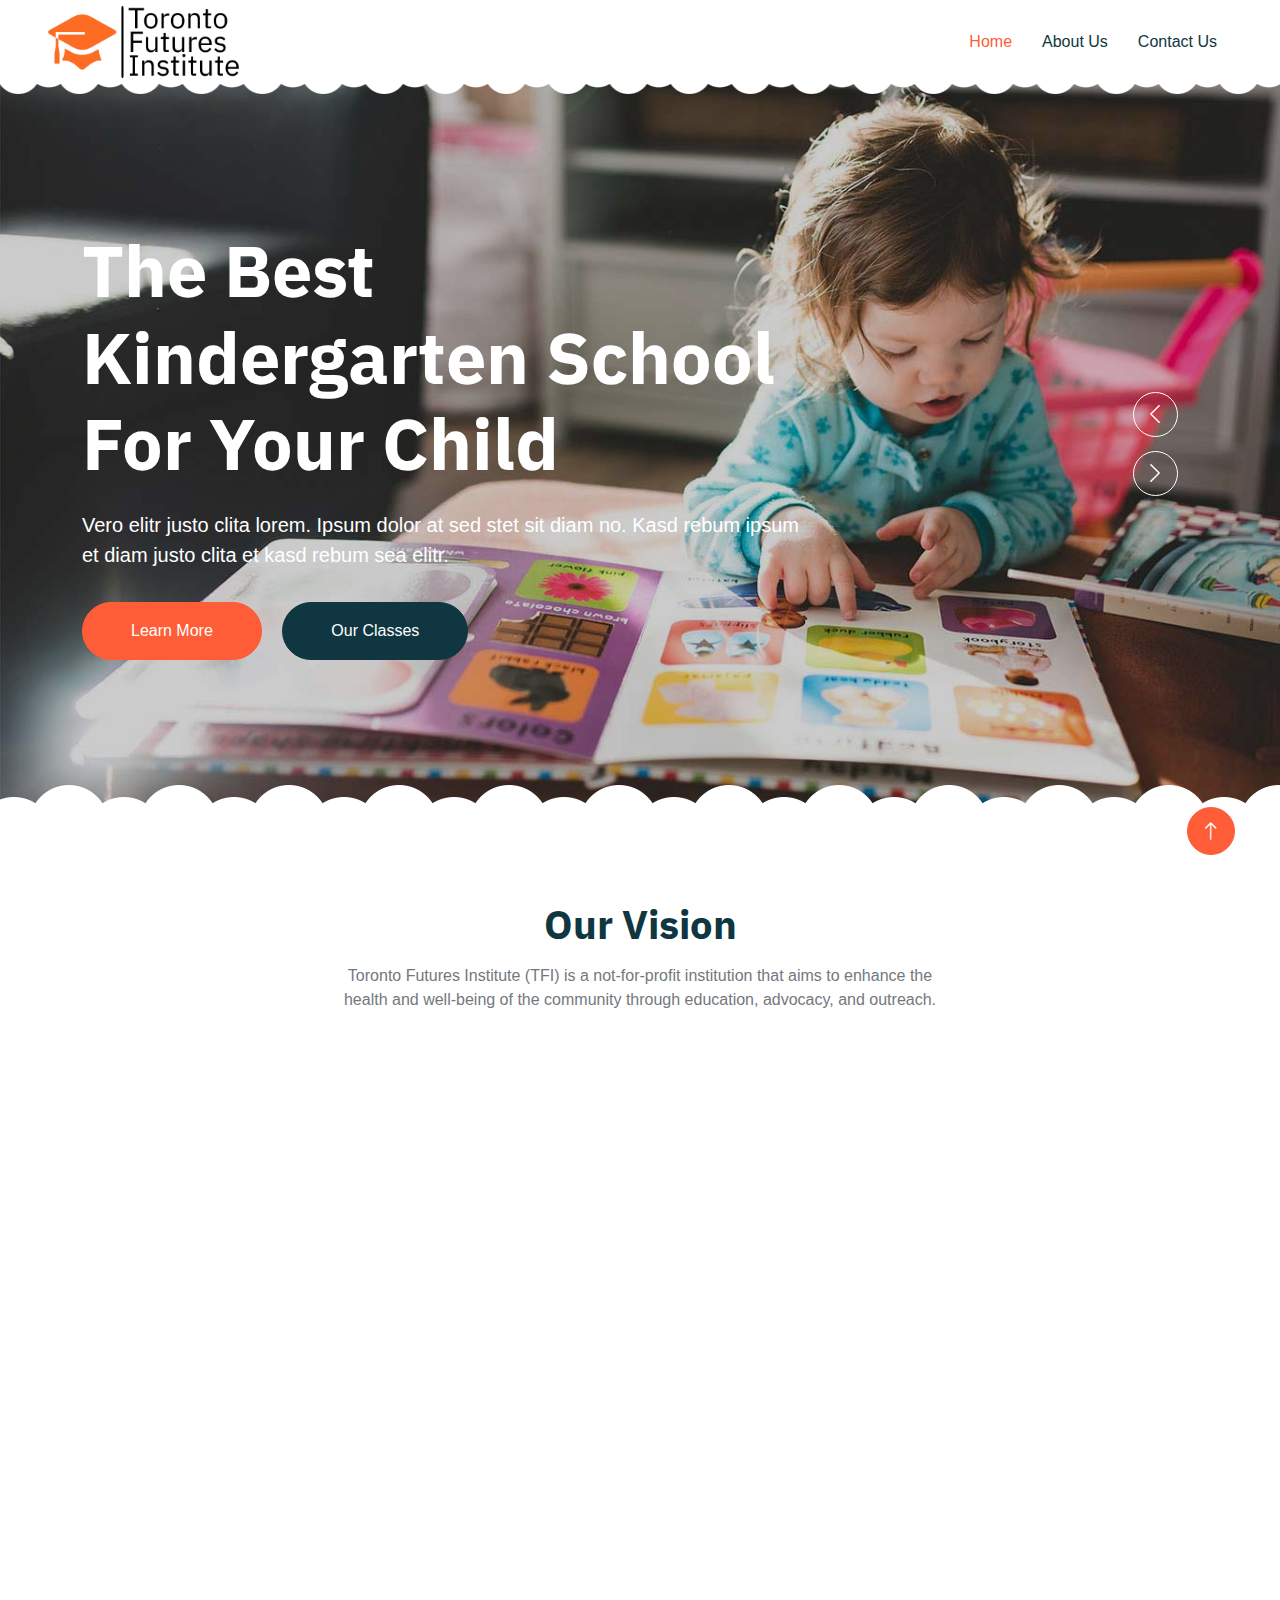
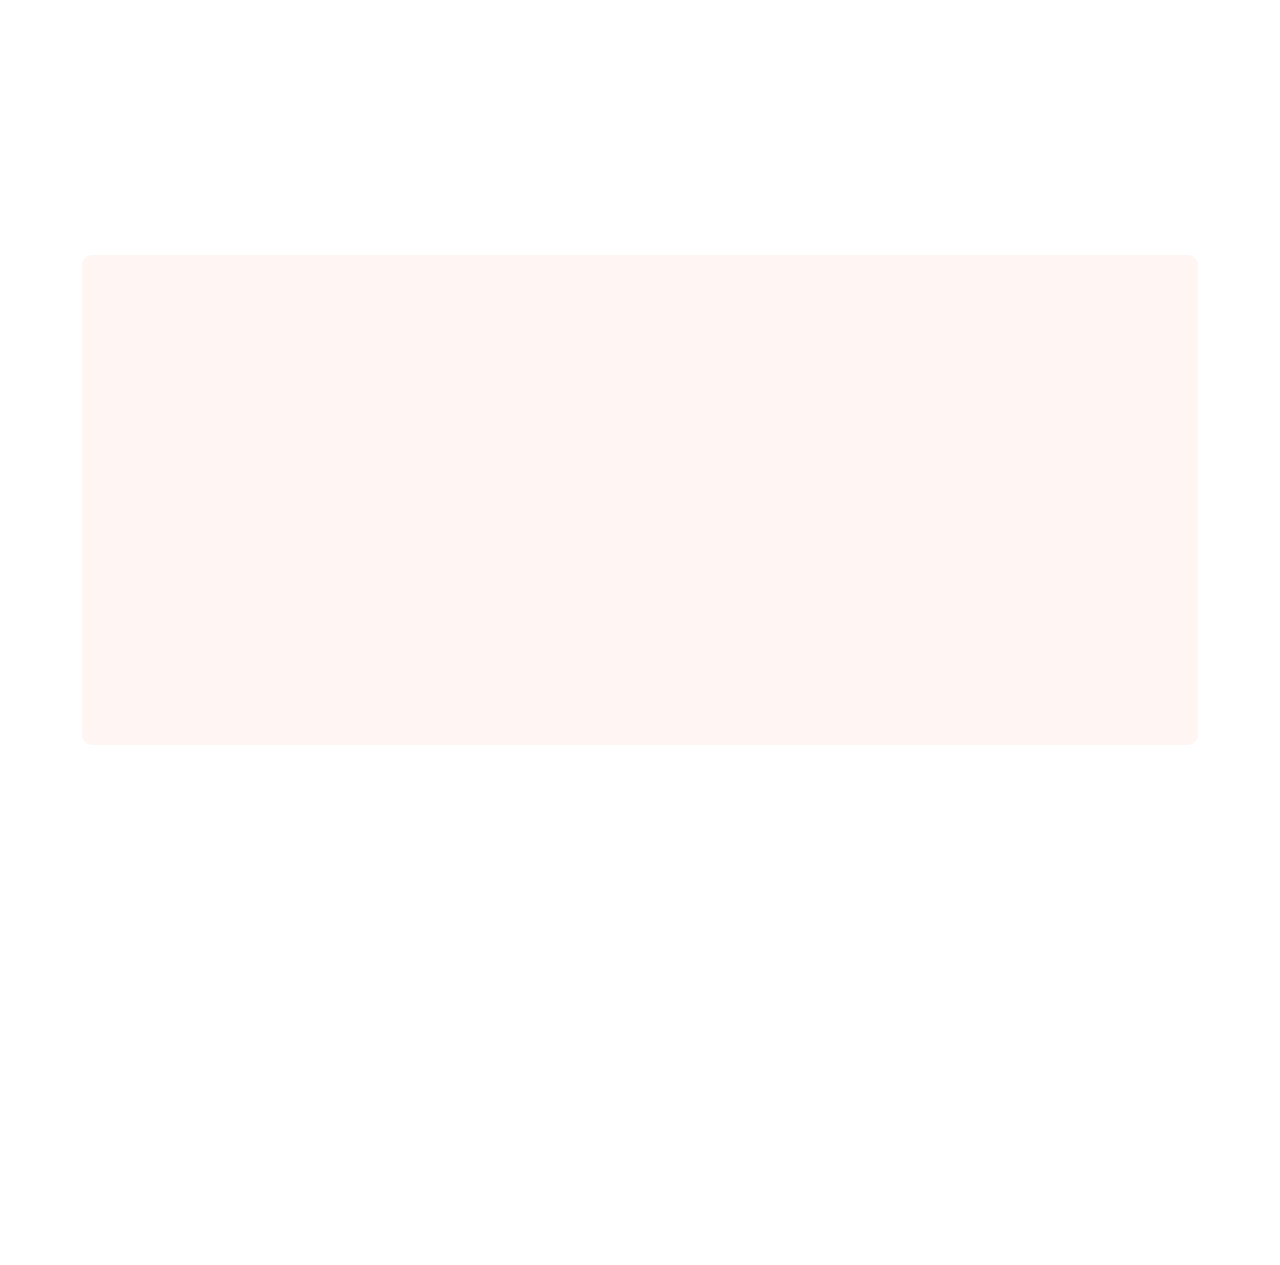
==== index.html @ 15dfed47 "Add files via upload" ====
<!DOCTYPE html>
<html lang="en">

<head>
    <meta charset="utf-8">
    <title>Toronto Futures Institute</title>
    <meta content="width=device-width, initial-scale=1.0" name="viewport">
    <meta content="" name="keywords">
    <meta content="" name="description">

    <!-- Favicon -->
    <link href="img/favicon.ico" rel="icon">

    <!-- Google Web Fonts - IBM Sans Serif Regular -->
    <link rel="preconnect" href="https://fonts.googleapis.com">
    <link rel="preconnect" href="https://fonts.gstatic.com" crossorigin>
    <link href="https://fonts.googleapis.com/css2?family=IBM+Plex+Sans&display=swap" rel="stylesheet">
    
    <!-- Icon Font Stylesheet -->
    <link href="https://cdnjs.cloudflare.com/ajax/libs/font-awesome/5.10.0/css/all.min.css" rel="stylesheet">
    <link href="https://cdn.jsdelivr.net/npm/bootstrap-icons@1.4.1/font/bootstrap-icons.css" rel="stylesheet">

    <!-- Libraries Stylesheet -->
    <link href="lib/animate/animate.min.css" rel="stylesheet">
    <link href="lib/owlcarousel/assets/owl.carousel.min.css" rel="stylesheet">

    <!-- Customized Bootstrap Stylesheet -->
    <link href="css/bootstrap.min.css" rel="stylesheet">

    <!-- Template Stylesheet -->
    <link href="css/style.css" rel="stylesheet">
</head>

<body>
    <div class="container-xxl bg-white p-0">
        <!-- Spinner Start -->
        <div id="spinner" class="show bg-white position-fixed translate-middle w-100 vh-100 top-50 start-50 d-flex align-items-center justify-content-center">
            <div class="spinner-border text-primary" style="width: 3rem; height: 3rem;" role="status">
                <span class="sr-only">Loading...</span>
            </div>
        </div>
        <!-- Spinner End -->

        <!-- Navbar Start -->
        <nav class="navbar navbar-expand-lg bg-white navbar-light sticky-top px-4 px-lg-5 py-lg-0">
            <a href="index.html" class="navbar-brand">
                <img src="img/tfi-t.png" alt="TFI Logo" class="img-fluid">
            </a>
            <button type="button" class="navbar-toggler" data-bs-toggle="collapse" data-bs-target="#navbarCollapse">
                <span class="navbar-toggler-icon"></span>
            </button>
            <div class="collapse navbar-collapse" id="navbarCollapse">
                <div class="navbar-nav">
                    <a href="index.html" class="nav-item nav-link active">Home</a>
                    <a href="about.html" class="nav-item nav-link">About Us</a>
                    <a href="contact.html" class="nav-item nav-link">Contact Us</a>
                </div>
            </div>
        </nav>
        <!-- Navbar End -->

        <!-- Carousel Start -->
        <div class="container-fluid p-0 mb-5">
            <div class="owl-carousel header-carousel position-relative">
                <div class="owl-carousel-item position-relative">
                    <img class="img-fluid" src="img/carousel-1.jpg" alt="">
                    <div class="position-absolute top-0 start-0 w-100 h-100 d-flex align-items-center" style="background: rgba(0, 0, 0, .2);">
                        <div class="container">
                            <div class="row justify-content-start">
                                <div class="col-10 col-lg-8">
                                    <h1 class="display-2 text-white animated slideInDown mb-4">The Best Kindergarten School For Your Child</h1>
                                    <p class="fs-5 fw-medium text-white mb-4 pb-2">Vero elitr justo clita lorem. Ipsum dolor at sed stet sit diam no. Kasd rebum ipsum et diam justo clita et kasd rebum sea elitr.</p>
                                    <a href="" class="btn btn-primary rounded-pill py-sm-3 px-sm-5 me-3 animated slideInLeft">Learn More</a>
                                    <a href="" class="btn btn-dark rounded-pill py-sm-3 px-sm-5 animated slideInRight">Our Classes</a>
                                </div>
                            </div>
                        </div>
                    </div>
                </div>
                <div class="owl-carousel-item position-relative">
                    <img class="img-fluid" src="img/carousel-2.jpg" alt="">
                    <div class="position-absolute top-0 start-0 w-100 h-100 d-flex align-items-center" style="background: rgba(0, 0, 0, .2);">
                        <div class="container">
                            <div class="row justify-content-start">
                                <div class="col-10 col-lg-8">
                                    <h1 class="display-2 text-white animated slideInDown mb-4">Make A Brighter Future For Your Child</h1>
                                    <p class="fs-5 fw-medium text-white mb-4 pb-2">Vero elitr justo clita lorem. Ipsum dolor at sed stet sit diam no. Kasd rebum ipsum et diam justo clita et kasd rebum sea elitr.</p>
                                    <a href="" class="btn btn-primary rounded-pill py-sm-3 px-sm-5 me-3 animated slideInLeft">Learn More</a>
                                    <a href="" class="btn btn-dark rounded-pill py-sm-3 px-sm-5 animated slideInRight">Our Classes</a>
                                </div>
                            </div>
                        </div>
                    </div>
                </div>
            </div>
        </div>
        <!-- Carousel End -->


        <!-- Our Vision Start -->
        <div class="container-xxl py-5">
            <div class="container">
                <div class="text-center mx-auto mb-5 wow fadeInUp" data-wow-delay="0.1s" style="max-width: 600px;">
                    <h1 class="mb-3">Our Vision</h1>
                    <p>Toronto Futures Institute (TFI) is a not-for-profit institution that aims to enhance the health and well-being of the community through education, advocacy, and outreach.</p>
                </div>
            </div>
        </div>
        <!-- Our Vision End -->

        <!-- Corses Start -->
        <div class="container-xxl py-5">
            <div class="container">
                <div class="text-center mx-auto mb-5 wow fadeInUp" data-wow-delay="0.1s" style="max-width: 600px;">
                    <h1 class="mb-3">Courses we offer</h1>
                    <p>We are dedicated to offering quality learning services (e.g., reading comprehension, writing, math) for grades 1-12, test preparation services for IELTS, TOEFL, Duolingo, SAT, and SSAT, as well as career and academic advising for youth.</p>
                </div>
                <div class="row g-4 justify-content-center">
                    <div class="col-lg-3 col-md-6 wow fadeInUp" data-wow-delay="0.1s">
                        <div class="course-item bg-light">
                            <div class="position-relative overflow-hidden">
                                <img class="img-fluid" src="img/classes-1.jpg" alt="">
                                <div class="w-100 d-flex justify-content-center position-absolute bottom-0 start-0 mb-4">
                                    <a href="#" class="flex-shrink-0 btn btn-sm btn-primary px-3 border-end" style="border-radius: 30px 0 0 30px;">Read More</a>
                                    <a href="#" class="flex-shrink-0 btn btn-sm btn-primary px-3" style="border-radius: 0 30px 30px 0;">Join Now</a>
                                </div>
                            </div>
                            <div class="text-center p-4 pb-0">
                                <h5 class="mb-4">Grade 1-12 Curriculum Programs</h5>
                            </div>
                            <div class="d-flex border-top">
                                <small class="flex-fill text-center border-end py-2"><i class="fa fa-clock text-primary me-2"></i>X Hrs</small>
                                <small class="flex-fill text-center py-2"><i class="fa fa-user text-primary me-2"></i>30 Students</small>
                            </div>
                        </div>
                    </div>
                    <div class="col-lg-3 col-md-6 wow fadeInUp" data-wow-delay="0.1s">
                        <div class="course-item bg-light">
                            <div class="position-relative overflow-hidden">
                                <img class="img-fluid" src="img/classes-1.jpg" alt="">
                                <div class="w-100 d-flex justify-content-center position-absolute bottom-0 start-0 mb-4">
                                    <a href="#" class="flex-shrink-0 btn btn-sm btn-primary px-3 border-end" style="border-radius: 30px 0 0 30px;">Read More</a>
                                    <a href="#" class="flex-shrink-0 btn btn-sm btn-primary px-3" style="border-radius: 0 30px 30px 0;">Join Now</a>
                                </div>
                            </div>
                            <div class="text-center p-5 pb-0">
                                <h5 class="mb-4">Art Programming</h5>
                            </div>
                            <div class="d-flex border-top">
                                <small class="flex-fill text-center border-end py-2"><i class="fa fa-clock text-primary me-2"></i>X Hrs</small>
                                <small class="flex-fill text-center py-2"><i class="fa fa-user text-primary me-2"></i>30 Students</small>
                            </div>
                        </div>
                    </div>
                    <div class="col-lg-3 col-md-6 wow fadeInUp" data-wow-delay="0.1s">
                        <div class="course-item bg-light">
                            <div class="position-relative overflow-hidden">
                                <img class="img-fluid" src="img/classes-1.jpg" alt="">
                                <div class="w-100 d-flex justify-content-center position-absolute bottom-0 start-0 mb-4">
                                    <a href="#" class="flex-shrink-0 btn btn-sm btn-primary px-3 border-end" style="border-radius: 30px 0 0 30px;">Read More</a>
                                    <a href="#" class="flex-shrink-0 btn btn-sm btn-primary px-3" style="border-radius: 0 30px 30px 0;">Join Now</a>
                                </div>
                            </div>
                            <div class="text-center p-4 pb-0">
                                <h5 class="mb-4">Youth career and academic advising</h5>
                            </div>
                            <div class="d-flex border-top">
                                <small class="flex-fill text-center border-end py-2"><i class="fa fa-clock text-primary me-2"></i>X Hrs</small>
                                <small class="flex-fill text-center py-2"><i class="fa fa-user text-primary me-2"></i>30 Students</small>
                            </div>
                        </div>
                    </div>
                    <div class="col-lg-3 col-md-6 wow fadeInUp" data-wow-delay="0.1s">
                        <div class="course-item bg-light">
                            <div class="position-relative overflow-hidden">
                                <img class="img-fluid" src="img/classes-1.jpg" alt="">
                                <div class="w-100 d-flex justify-content-center position-absolute bottom-0 start-0 mb-4">
                                    <a href="#" class="flex-shrink-0 btn btn-sm btn-primary px-3 border-end" style="border-radius: 30px 0 0 30px;">Read More</a>
                                    <a href="#" class="flex-shrink-0 btn btn-sm btn-primary px-3" style="border-radius: 0 30px 30px 0;">Join Now</a>
                                </div>
                            </div>
                            <div class="text-center p-4 pb-0">
                                <h5 class="mb-4">IELTS, TOEFL, Duolingo, SAT, and SSAT</h5>
                            </div>
                            <div class="d-flex border-top">
                                <small class="flex-fill text-center border-end py-2"><i class="fa fa-clock text-primary me-2"></i>X Hrs</small>
                                <small class="flex-fill text-center py-2"><i class="fa fa-user text-primary me-2"></i>30 Students</small>
                            </div>
                        </div>
                    </div>
                    
                </div>
            </div>
        </div>
    <!-- Courses End -->

        <!-- Appointment Start -->
        <div class="container-xxl py-5">
            <div class="container">
                <div class="bg-light rounded">
                    <div class="row g-0">
                        <div class="col-lg-6 wow fadeIn" data-wow-delay="0.1s">
                            <div class="h-100 d-flex flex-column justify-content-center p-5">
                                <h1 class="mb-4">Make Appointment</h1>
                                <form>
                                    <div class="row g-3">
                                        <div class="col-sm-6">
                                            <div class="form-floating">
                                                <input type="text" class="form-control border-0" id="gname" placeholder="Gurdian Name">
                                                <label for="gname">Gurdian Name</label>
                                            </div>
                                        </div>
                                        <div class="col-sm-6">
                                            <div class="form-floating">
                                                <input type="email" class="form-control border-0" id="gmail" placeholder="Gurdian Email">
                                                <label for="gmail">Gurdian Email</label>
                                            </div>
                                        </div>
                                        <div class="col-sm-6">
                                            <div class="form-floating">
                                                <input type="text" class="form-control border-0" id="cname" placeholder="Child Name">
                                                <label for="cname">Child Name</label>
                                            </div>
                                        </div>
                                        <div class="col-sm-6">
                                            <div class="form-floating">
                                                <input type="text" class="form-control border-0" id="cage" placeholder="Child Age">
                                                <label for="cage">Child Age</label>
                                            </div>
                                        </div>
                                        <div class="col-12">
                                            <div class="form-floating">
                                                <textarea class="form-control border-0" placeholder="Leave a message here" id="message" style="height: 100px"></textarea>
                                                <label for="message">Message</label>
                                            </div>
                                        </div>
                                        <div class="col-12">
                                            <button class="btn btn-primary w-100 py-3" type="submit">Submit</button>
                                        </div>
                                    </div>
                                </form>
                            </div>
                        </div>
                        <div class="col-lg-6 wow fadeIn" data-wow-delay="0.5s" style="min-height: 400px;">
                            <div class="position-relative h-100">
                                <img class="position-absolute w-100 h-100 rounded" src="img/appointment.jpg" style="object-fit: cover;">
                            </div>
                        </div>
                    </div>
                </div>
            </div>
        </div>
        <!-- Appointment End -->

        <!-- Footer Start -->
        <div class="container-fluid bg-dark text-white-50 footer pt-5 mt-5 wow fadeIn" data-wow-delay="0.1s">
            <div class="container py-5">
                <div class="row g-5">
                    <div class="col-lg-3 col-md-6">
                        <img src="img/tfi-t.png" alt="TFI Logo" class="img-fluid mb-4">
                    </div>
                    <div class="col-lg-3 col-md-6">
                        <h3 class="text-white mb-4">Quick Links</h3>
                        <a class="btn btn-link text-white-50" href="">About Us</a>
                        <a class="btn btn-link text-white-50" href="">Contact Us</a>
                        <a class="btn btn-link text-white-50" href="">Privacy Policy</a>
                        <a class="btn btn-link text-white-50" href="">Terms & Condition</a>
                    </div>
                    <div class="col-lg-3 col-md-6">
                        <h3 class="text-white mb-4">Get In Touch</h3>
                        <p class="mb-2"><i class="fa fa-map-marker-alt me-3"></i>Toronto</p>
                        <p class="mb-2"><i class="fa fa-phone-alt me-3"></i>+012 345 67890</p>
                        <p class="mb-2"><i class="fa fa-envelope me-3"></i>info@example.com</p>
                        <div class="d-flex pt-2">
                            <a class="btn btn-outline-light btn-social" href=""><i class="fab fa-twitter"></i></a>
                            <a class="btn btn-outline-light btn-social" href=""><i class="fab fa-facebook-f"></i></a>
                            <a class="btn btn-outline-light btn-social" href=""><i class="fab fa-youtube"></i></a>
                            <a class="btn btn-outline-light btn-social" href=""><i class="fab fa-linkedin-in"></i></a>
                        </div>
                    </div>
                    <div class="col-lg-3 col-md-6">
                        <h3 class="text-white mb-4">Newsletter</h3>
                        <p>Subscribe to our Newsletter</p>
                        <div class="position-relative mx-auto" style="max-width: 400px;">
                            <input class="form-control bg-transparent w-100 py-3 ps-4 pe-5" type="text" placeholder="Your email">
                            <button type="button" class="btn btn-primary py-2 position-absolute top-0 end-0 mt-2 me-2">SignUp</button>
                        </div>
                    </div>
                </div>
            </div>
            <div class="container">
                <div class="copyright">
                    <div class="row">
                        <div class="col-md-6 text-center text-md-start mb-3 mb-md-0">
                            &copy; <a class="border-bottom" href="#">TFI</a>, All Right Reserved. 
							Designed By <a class="border-bottom" href="https://www.port24technologies.com">P24</a>
                        </div>
                    </div>
                </div>
            </div>
        </div>
        <!-- Footer End -->


        <!-- Back to Top -->
        <a href="#" class="btn btn-lg btn-primary btn-lg-square back-to-top"><i class="bi bi-arrow-up"></i></a>
    </div>

    <!-- JavaScript Libraries -->
    <script src="https://code.jquery.com/jquery-3.4.1.min.js"></script>
    <script src="https://cdn.jsdelivr.net/npm/bootstrap@5.0.0/dist/js/bootstrap.bundle.min.js"></script>
    <script src="lib/wow/wow.min.js"></script>
    <script src="lib/easing/easing.min.js"></script>
    <script src="lib/waypoints/waypoints.min.js"></script>
    <script src="lib/owlcarousel/owl.carousel.min.js"></script>

    <!-- Template Javascript -->
    <script src="js/main.js"></script>
</body>

</html>
---- css/style.css ----
/********** Template CSS **********/
:root {
    --primary: #FE5D37;
    --light: #FFF5F3;
    --dark: #103741;
}

.back-to-top {
    position: fixed;
    display: none;
    right: 45px;
    bottom: 45px;
    z-index: 99;
}


/*** Spinner ***/
#spinner {
    opacity: 0;
    visibility: hidden;
    transition: opacity .5s ease-out, visibility 0s linear .5s;
    z-index: 99999;
}

#spinner.show {
    transition: opacity .5s ease-out, visibility 0s linear 0s;
    visibility: visible;
    opacity: 1;
}


/*** Button ***/
.btn {
    font-weight: 500;
    transition: .5s;
}

.btn.btn-primary {
    color: #FFFFFF;
}

.btn-square {
    width: 38px;
    height: 38px;
}

.btn-sm-square {
    width: 32px;
    height: 32px;
}

.btn-lg-square {
    width: 48px;
    height: 48px;
}

.btn-square,
.btn-sm-square,
.btn-lg-square {
    padding: 0;
    display: flex;
    align-items: center;
    justify-content: center;
    font-weight: normal;
    border-radius: 50px;
}


/*** Heading ***/
h1,
h2,
h3,
h4,
.h1,
.h2,
.h3,
.h4,
.display-1,
.display-2,
.display-3,
.display-4,
.display-5,
.display-6 {
    font-family: 'IBM Plex Sans', sans-serif;
    font-weight: 700;
}

h5,
h6,
.h5,
.h6 {
    font-weight: 600;
}

.font-secondary {
    font-family: 'IBM Plex Sans', sans-serif;
}


/*** Navbar ***/
.navbar .navbar-nav .nav-link {
    padding: 30px 15px;
    color: var(--dark);
    font-weight: 500;
    outline: none;
}

.navbar-nav {
    margin-left: auto !important;
}

.navbar .navbar-nav .nav-link:hover,
.navbar .navbar-nav .nav-link.active {
    color: var(--primary);
}

.navbar.sticky-top {
    top: -100px;
    transition: .5s;
}

.navbar .dropdown-toggle::after {
    border: none;
    content: "\f107";
    font-family: 'IBM Plex Sans', sans-serif;
    font-weight: 900;
    vertical-align: middle;
    margin-left: 5px;
    transition: .5s;
}

.navbar .dropdown-toggle[aria-expanded=true]::after {
    transform: rotate(-180deg);
}

.navbar img {
    height: auto;
    width: auto;
    max-height: 72px;
    max-width: 250px;
}

.styled-table {
    border-collapse: collapse;
    margin: 25px 0;
    font-size: 0.9em;
    font-family: sans-serif;
    min-width: 400px;
    box-shadow: 0 0 20px rgba(0, 0, 0, 0.15);
}

.styled-table thead tr {
    background-color: #009879;
    color: #ffffff;
    text-align: left;
}

.styled-table thead tr {
    background-color: #009879;
    color: #ffffff;
    text-align: left;
}

.styled-table tbody tr {
    border-bottom: 1px solid #dddddd;
}

.styled-table tbody tr:nth-of-type(even) {
    background-color: #f3f3f3;
}

.styled-table tbody tr:last-of-type {
    border-bottom: 2px solid #009879;
}

.styled-table tbody tr.active-row {
    font-weight: bold;
    color: #009879;
}

@media (max-width: 991.98px) {
    .navbar .navbar-nav .nav-link  {
        margin-right: 0;
        padding: 10px 0;
    }

    .navbar .navbar-nav {
        margin-top: 15px;
        border-top: 1px solid #EEEEEE;
    }
}

@media (min-width: 992px) {
    .navbar .nav-item .dropdown-menu {
        display: block;
        top: calc(100% - 15px);
        margin-top: 0;
        opacity: 0;
        visibility: hidden;
        transition: .5s;
        
    }

    .navbar .nav-item:hover .dropdown-menu {
        top: 100%;
        visibility: visible;
        transition: .5s;
        opacity: 1;
    }
}


/*** Header ***/
.header-carousel::before,
.header-carousel::after,
.page-header::before,
.page-header::after {
    position: absolute;
    content: "";
    width: 100%;
    height: 10px;
    top: 0;
    left: 0;
    background: url(../img/bg-header-top.png) center center repeat-x;
    z-index: 1;
}

.header-carousel::after,
.page-header::after {
    height: 19px;
    top: auto;
    bottom: 0;
    background: url(../img/bg-header-bottom.png) center center repeat-x;
}

@media (max-width: 768px) {
    .header-carousel .owl-carousel-item {
        position: relative;
        min-height: 500px;
    }
    
    .header-carousel .owl-carousel-item img {
        position: absolute;
        width: 100%;
        height: 100%;
        object-fit: cover;
    }

    .header-carousel .owl-carousel-item p {
        font-size: 16px !important;
        font-weight: 400 !important;
    }

    .header-carousel .owl-carousel-item h1 {
        font-size: 30px;
        font-weight: 600;
    }
}

.header-carousel .owl-nav {
    position: absolute;
    top: 50%;
    right: 8%;
    transform: translateY(-50%);
    display: flex;
    flex-direction: column;
}

.header-carousel .owl-nav .owl-prev,
.header-carousel .owl-nav .owl-next {
    margin: 7px 0;
    width: 45px;
    height: 45px;
    display: flex;
    align-items: center;
    justify-content: center;
    color: #FFFFFF;
    background: transparent;
    border: 1px solid #FFFFFF;
    border-radius: 45px;
    font-size: 22px;
    transition: .5s;
}

.header-carousel .owl-nav .owl-prev:hover,
.header-carousel .owl-nav .owl-next:hover {
    background: var(--primary);
    border-color: var(--primary);
}

.page-header {
    background: linear-gradient(rgba(0, 0, 0, .2), rgba(0, 0, 0, .2)), url(../img/carousel-1.jpg) center center no-repeat;
    background-size: cover;
}

.breadcrumb-item + .breadcrumb-item::before {
    color: rgba(255, 255, 255, .5);
}


/*** Facility ***/
.facility-item .facility-icon {
    position: relative;
    margin: 0 auto;
    width: 100px;
    height: 100px;
    border-radius: 100px;
    display: flex;
    align-items: center;
    justify-content: center;
}

.facility-item .facility-icon::before {
    position: absolute;
    content: "";
    width: 100%;
    height: 100%;
    top: 0;
    left: 0;
    background: rgba(255, 255, 255, .9);
    transition: .5s;
    z-index: 1;
}

.facility-item .facility-icon span {
    position: absolute;
    content: "";
    width: 15px;
    height: 30px;
    top: 0;
    left: 0;
    border-radius: 50%;
}

.facility-item .facility-icon span:last-child {
    left: auto;
    right: 0;
}

.facility-item .facility-icon i {
    position: relative;
    z-index: 2;
}

.facility-item .facility-text {
    position: relative;
    min-height: 250px;
    padding: 30px;
    border-radius: 100%;
    display: flex;
    text-align: center;
    justify-content: center;
    flex-direction: column;
}

.facility-item .facility-text::before {
    position: absolute;
    content: "";
    width: 100%;
    height: 100%;
    top: 0;
    left: 0;
    background: rgba(255, 255, 255, .9);
    transition: .5s;
    z-index: 1;
}

.facility-item .facility-text * {
    position: relative;
    z-index: 2;
}

.facility-item:hover .facility-icon::before,
.facility-item:hover .facility-text::before {
    background: transparent;
}

.facility-item * {
    transition: .5s;
}

.facility-item:hover * {
    color: #FFFFFF !important;
}


/*** About ***/
.about-img img {
    transition: .5s;
}

.about-img img:hover {
    background: var(--primary) !important;
}


/*** Classes ***/
.classes-item {
    transition: .5s;
}

.classes-item:hover {
    margin-top: -10px;
}


/*** Team ***/
.team-item .team-text {
    position: absolute;
    width: 250px;
    height: 250px;
    bottom: 0;
    right: 0;
    display: flex;
    align-items: center;
    justify-content: center;
    flex-direction: column;
    background: #FFFFFF;
    border: 17px solid var(--light);
    border-radius: 250px;
    transition: .5s;
}

.team-item:hover .team-text {
    border-color: var(--primary);
}


/*** Testimonial ***/
.testimonial-carousel {
    padding-left: 1.5rem;
    padding-right: 1.5rem;
}

@media (min-width: 576px) {
    .testimonial-carousel {
        padding-left: 4rem;
        padding-right: 4rem;
    }
}

.testimonial-carousel .testimonial-item .border {
    border: 1px dashed rgba(0, 185, 142, .3) !important;
}

.testimonial-carousel .owl-nav {
    position: absolute;
    width: 100%;
    height: 45px;
    top: 50%;
    left: 0;
    transform: translateY(-50%);
    display: flex;
    justify-content: space-between;
    z-index: 1;
}

.testimonial-carousel .owl-nav .owl-prev,
.testimonial-carousel .owl-nav .owl-next {
    position: relative;
    width: 45px;
    height: 45px;
    display: flex;
    align-items: center;
    justify-content: center;
    color: #FFFFFF;
    background: var(--primary);
    border-radius: 45px;
    font-size: 20px;
    transition: .5s;
}

.testimonial-carousel .owl-nav .owl-prev:hover,
.testimonial-carousel .owl-nav .owl-next:hover {
    background: var(--dark);
}


/*** Footer ***/
.footer .btn.btn-social {
    margin-right: 5px;
    width: 45px;
    height: 45px;
    display: flex;
    align-items: center;
    justify-content: center;
    color: #FFFFFF;
    border: 1px solid rgba(255,255,255,0.5);
    border-radius: 45px;
    transition: .3s;
}

.footer .btn.btn-social:hover {
    border-color: var(--primary);
    background: var(--primary);
}

.footer .btn.btn-link {
    display: block;
    margin-bottom: 5px;
    padding: 0;
    text-align: left;
    font-size: 16px;
    font-weight: normal;
    text-transform: capitalize;
    transition: .3s;
}

.footer .btn.btn-link::before {
    position: relative;
    content: "\f105";
    font-family: 'IBM Plex Sans', sans-serif;
    font-weight: 900;
    margin-right: 10px;
}

.footer .btn.btn-link:hover {
    color: var(--primary) !important;
    letter-spacing: 1px;
    box-shadow: none;
}

.footer .form-control {
    border-color: rgba(255,255,255,0.5);
}

.footer .copyright {
    padding: 25px 0;
    font-size: 15px;
    border-top: 1px solid rgba(256, 256, 256, .1);
}

.footer .copyright a {
    color: #FFFFFF;
}

.footer .footer-menu a {
    margin-right: 15px;
    padding-right: 15px;
    border-right: 1px solid rgba(255, 255, 255, .1);
}

.footer .copyright a:hover,
.footer .footer-menu a:hover {
    color: var(--primary) !important;
}

.footer .footer-menu a:last-child {
    margin-right: 0;
    padding-right: 0;
    border-right: none;
}
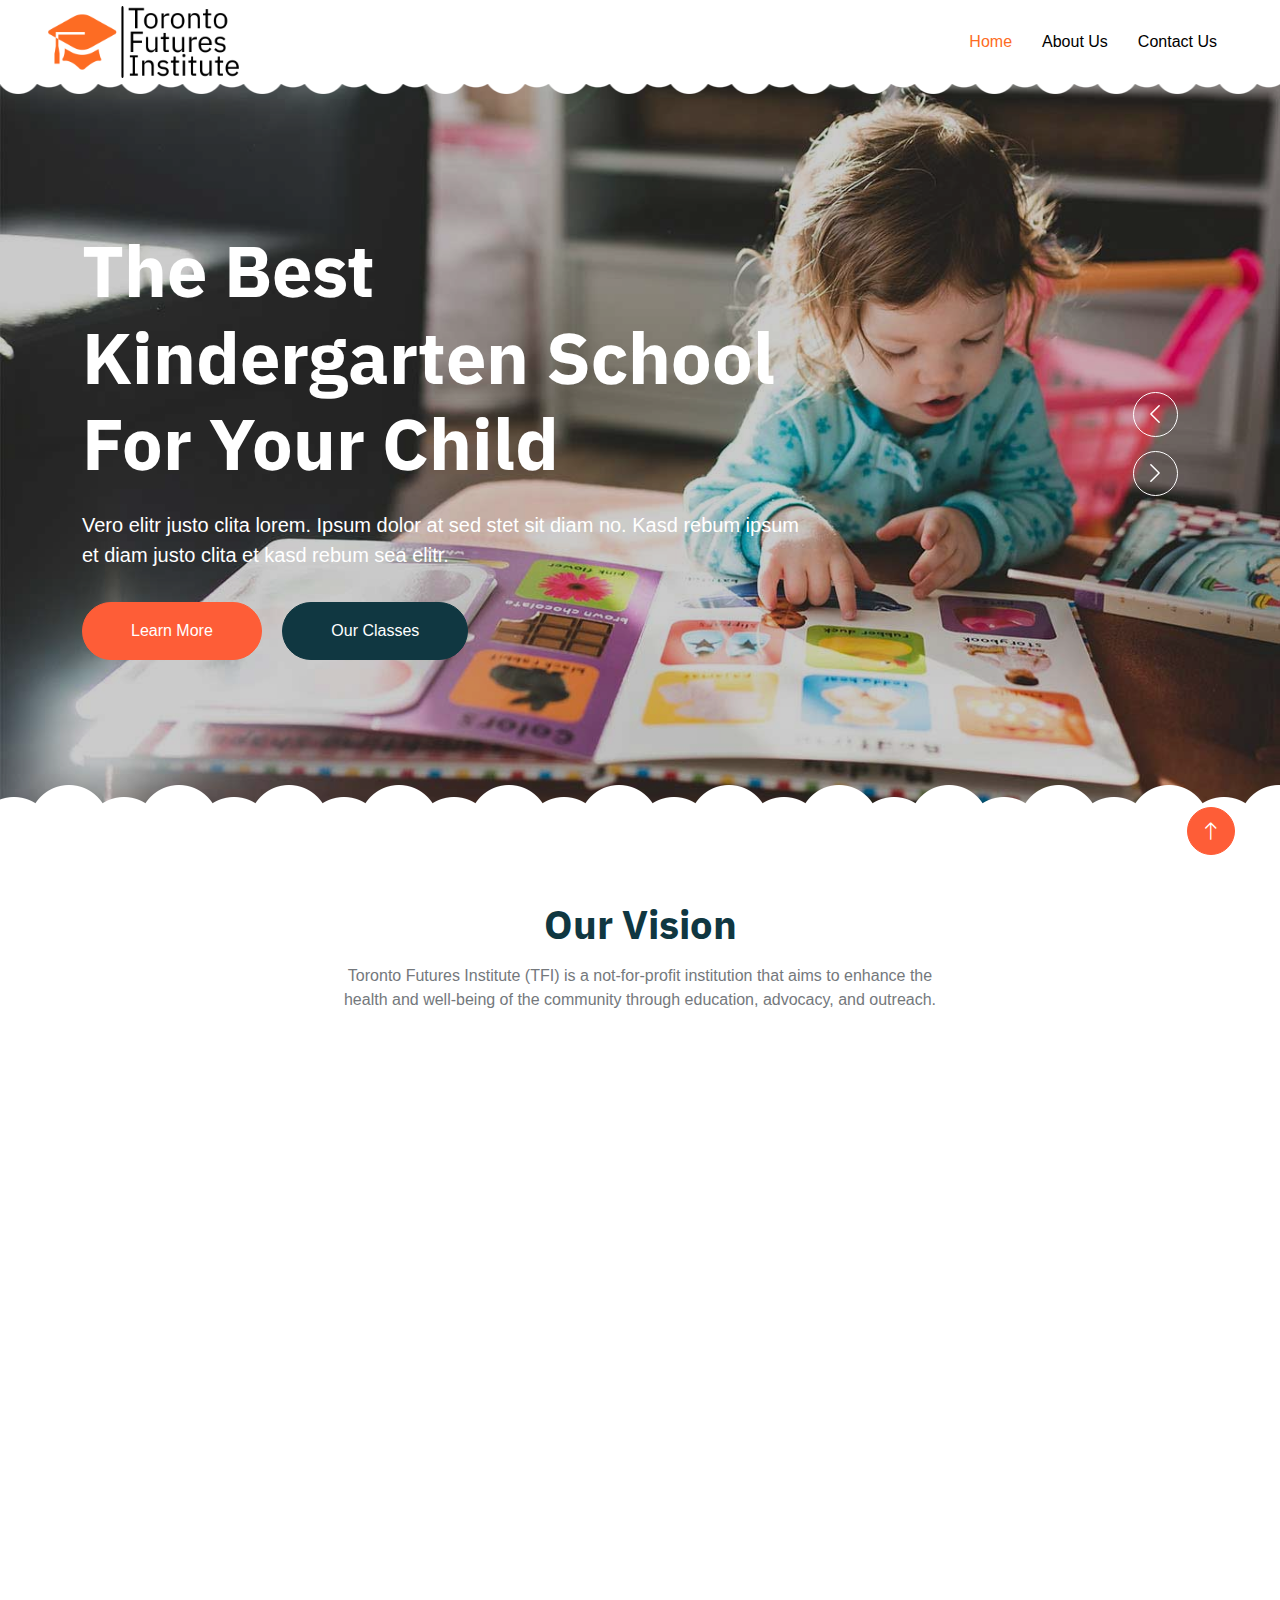
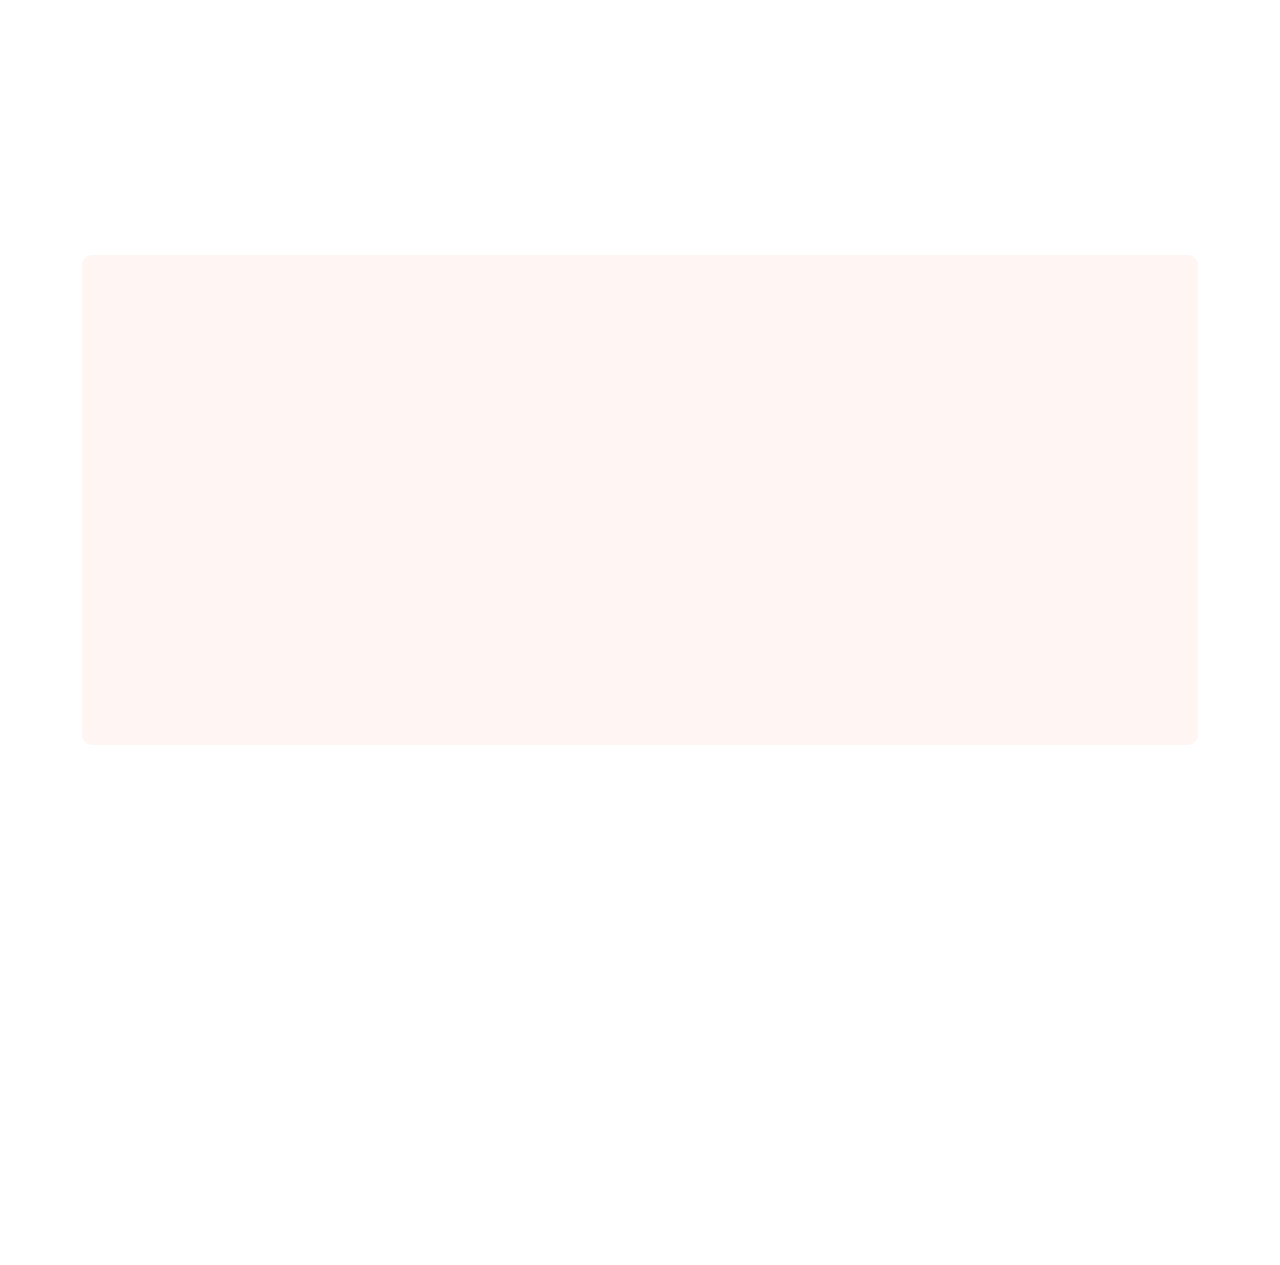
==== commit c6297a44: "Update index.html" ====
--- a/index.html
+++ b/index.html
@@ -252,54 +252,55 @@
         </div>
         <!-- Appointment End -->
 
-        <!-- Footer Start -->
-        <div class="container-fluid bg-dark text-white-50 footer pt-5 mt-5 wow fadeIn" data-wow-delay="0.1s">
-            <div class="container py-5">
-                <div class="row g-5">
-                    <div class="col-lg-3 col-md-6">
-                        <img src="img/tfi-t.png" alt="TFI Logo" class="img-fluid mb-4">
-                    </div>
-                    <div class="col-lg-3 col-md-6">
-                        <h3 class="text-white mb-4">Quick Links</h3>
-                        <a class="btn btn-link text-white-50" href="">About Us</a>
-                        <a class="btn btn-link text-white-50" href="">Contact Us</a>
-                        <a class="btn btn-link text-white-50" href="">Privacy Policy</a>
-                        <a class="btn btn-link text-white-50" href="">Terms & Condition</a>
-                    </div>
-                    <div class="col-lg-3 col-md-6">
-                        <h3 class="text-white mb-4">Get In Touch</h3>
-                        <p class="mb-2"><i class="fa fa-map-marker-alt me-3"></i>Toronto</p>
-                        <p class="mb-2"><i class="fa fa-phone-alt me-3"></i>+012 345 67890</p>
-                        <p class="mb-2"><i class="fa fa-envelope me-3"></i>info@example.com</p>
-                        <div class="d-flex pt-2">
-                            <a class="btn btn-outline-light btn-social" href=""><i class="fab fa-twitter"></i></a>
-                            <a class="btn btn-outline-light btn-social" href=""><i class="fab fa-facebook-f"></i></a>
-                            <a class="btn btn-outline-light btn-social" href=""><i class="fab fa-youtube"></i></a>
-                            <a class="btn btn-outline-light btn-social" href=""><i class="fab fa-linkedin-in"></i></a>
-                        </div>
-                    </div>
-                    <div class="col-lg-3 col-md-6">
-                        <h3 class="text-white mb-4">Newsletter</h3>
-                        <p>Subscribe to our Newsletter</p>
-                        <div class="position-relative mx-auto" style="max-width: 400px;">
-                            <input class="form-control bg-transparent w-100 py-3 ps-4 pe-5" type="text" placeholder="Your email">
-                            <button type="button" class="btn btn-primary py-2 position-absolute top-0 end-0 mt-2 me-2">SignUp</button>
-                        </div>
-                    </div>
-                </div>
-            </div>
-            <div class="container">
-                <div class="copyright">
-                    <div class="row">
-                        <div class="col-md-6 text-center text-md-start mb-3 mb-md-0">
-                            &copy; <a class="border-bottom" href="#">TFI</a>, All Right Reserved. 
-							Designed By <a class="border-bottom" href="https://www.port24technologies.com">P24</a>
-                        </div>
-                    </div>
-                </div>
-            </div>
-        </div>
-        <!-- Footer End -->
+   <!-- Footer Start -->
+   <div class="container-fluid text-white-50 footer pt-5 mt-5 wow fadeIn" style="background-color: #d3d3d3;" data-wow-delay="0.1s">
+    <div class="container py-5">
+        <div class="row g-5">
+            <div class="col-lg-3 col-md-6">
+                <img src="img/tfi-t.png" alt="TFI Logo" class="img-fluid mb-4">
+            </div>
+            <div class="col-lg-3 col-md-6">
+                <h3 class="text-primary mb-4">Quick Links</h3>
+                <a class="btn btn-link text-black-50" href="">About Us</a>
+                <a class="btn btn-link text-black-50" href="">Contact Us</a>
+                <a class="btn btn-link text-black-50" href="">Privacy Policy</a>
+                <a class="btn btn-link text-black-50" href="">Terms & Condition</a>
+            </div>
+            <div class="col-lg-3 col-md-6">
+                <h3 class="text-primary mb-4">Get In Touch</h3>
+                <p class="mb-2 text-black-50"><i class="fa fa-map-marker-alt me-3"></i>Toronto</p>
+                <p class="mb-2 text-black-50"><i class="fa fa-phone-alt me-3"></i>+012 345 67890</p>
+                <p class="mb-2 text-black-50"><i class="fa fa-envelope me-3"></i>info@example.com</p>
+                <div class="d-flex pt-2">
+                    <a class="btn btn-outline-light btn-social text-black-50" href=""><i class="fab fa-twitter"></i></a>
+                    <a class="btn btn-outline-light btn-social text-black-50" href=""><i class="fab fa-facebook-f"></i></a>
+                    <a class="btn btn-outline-light btn-social text-black-50" href=""><i class="fab fa-youtube"></i></a>
+                    <a class="btn btn-outline-light btn-social text-black-50" href=""><i class="fab fa-linkedin-in"></i></a>
+                </div>
+            </div>
+            <div class="col-lg-3 col-md-6">
+                <h3 class="text-primary mb-4">Newsletter</h3>
+                <p class="text-black-50">Subscribe to our Newsletter</p>
+                <div class="position-relative mx-auto" style="max-width: 400px;">
+                    <input class="form-control bg-transparent w-100 py-3 ps-4 pe-5" type="text" placeholder="Your email">
+                    <button type="button" class="btn btn-primary py-2 position-absolute top-0 end-0 mt-2 me-2">SignUp</button>
+                </div>
+            </div>
+        </div>
+    </div>
+    <div class="container">
+        <div class="copyright">
+            <div class="row">
+                <div class="col-md-6 text-center text-black-50 text-md-start mb-3 mb-md-0">
+                    &copy; <a class="border-bottom text-black-50" href="#">TFI</a>, All Right Reserved. 
+                    Designed By <a class="border-bottom text-black-50" href="https://www.port24technologies.com">P24</a>
+                </div>
+            </div>
+        </div>
+    </div>
+</div>
+<!-- Footer End -->
+
 
 
         <!-- Back to Top -->
@@ -318,4 +319,4 @@
     <script src="js/main.js"></script>
 </body>
 
-</html>+</html>
--- a/css/style.css
+++ b/css/style.css
@@ -1,8 +1,8 @@
 /********** Template CSS **********/
 :root {
-    --primary: #FE5D37;
-    --light: #FFF5F3;
-    --dark: #103741;
+    --primary: #FD6C23;
+    --light: #F9D1D1;
+    --dark: #000000;
 }
 
 .back-to-top {
@@ -155,8 +155,17 @@
     text-align: left;
 }
 
+.styled-table thead tr th {
+    text-align: center;
+    padding: 12px 12px;
+}
+/* 
+.styled-table thead tr th:first-child {
+    color: ;
+} */
+
 .styled-table thead tr {
-    background-color: #009879;
+    background-color: #FD6C23;
     color: #ffffff;
     text-align: left;
 }
@@ -169,13 +178,13 @@
     background-color: #f3f3f3;
 }
 
-.styled-table tbody tr:last-of-type {
-    border-bottom: 2px solid #009879;
-}
+/* .styled-table tbody tr:last-of-type {
+    border-bottom: 2px solid #FD6C23;
+} */
 
 .styled-table tbody tr.active-row {
     font-weight: bold;
-    color: #009879;
+    color: #FD6C23;
 }
 
 @media (max-width: 991.98px) {
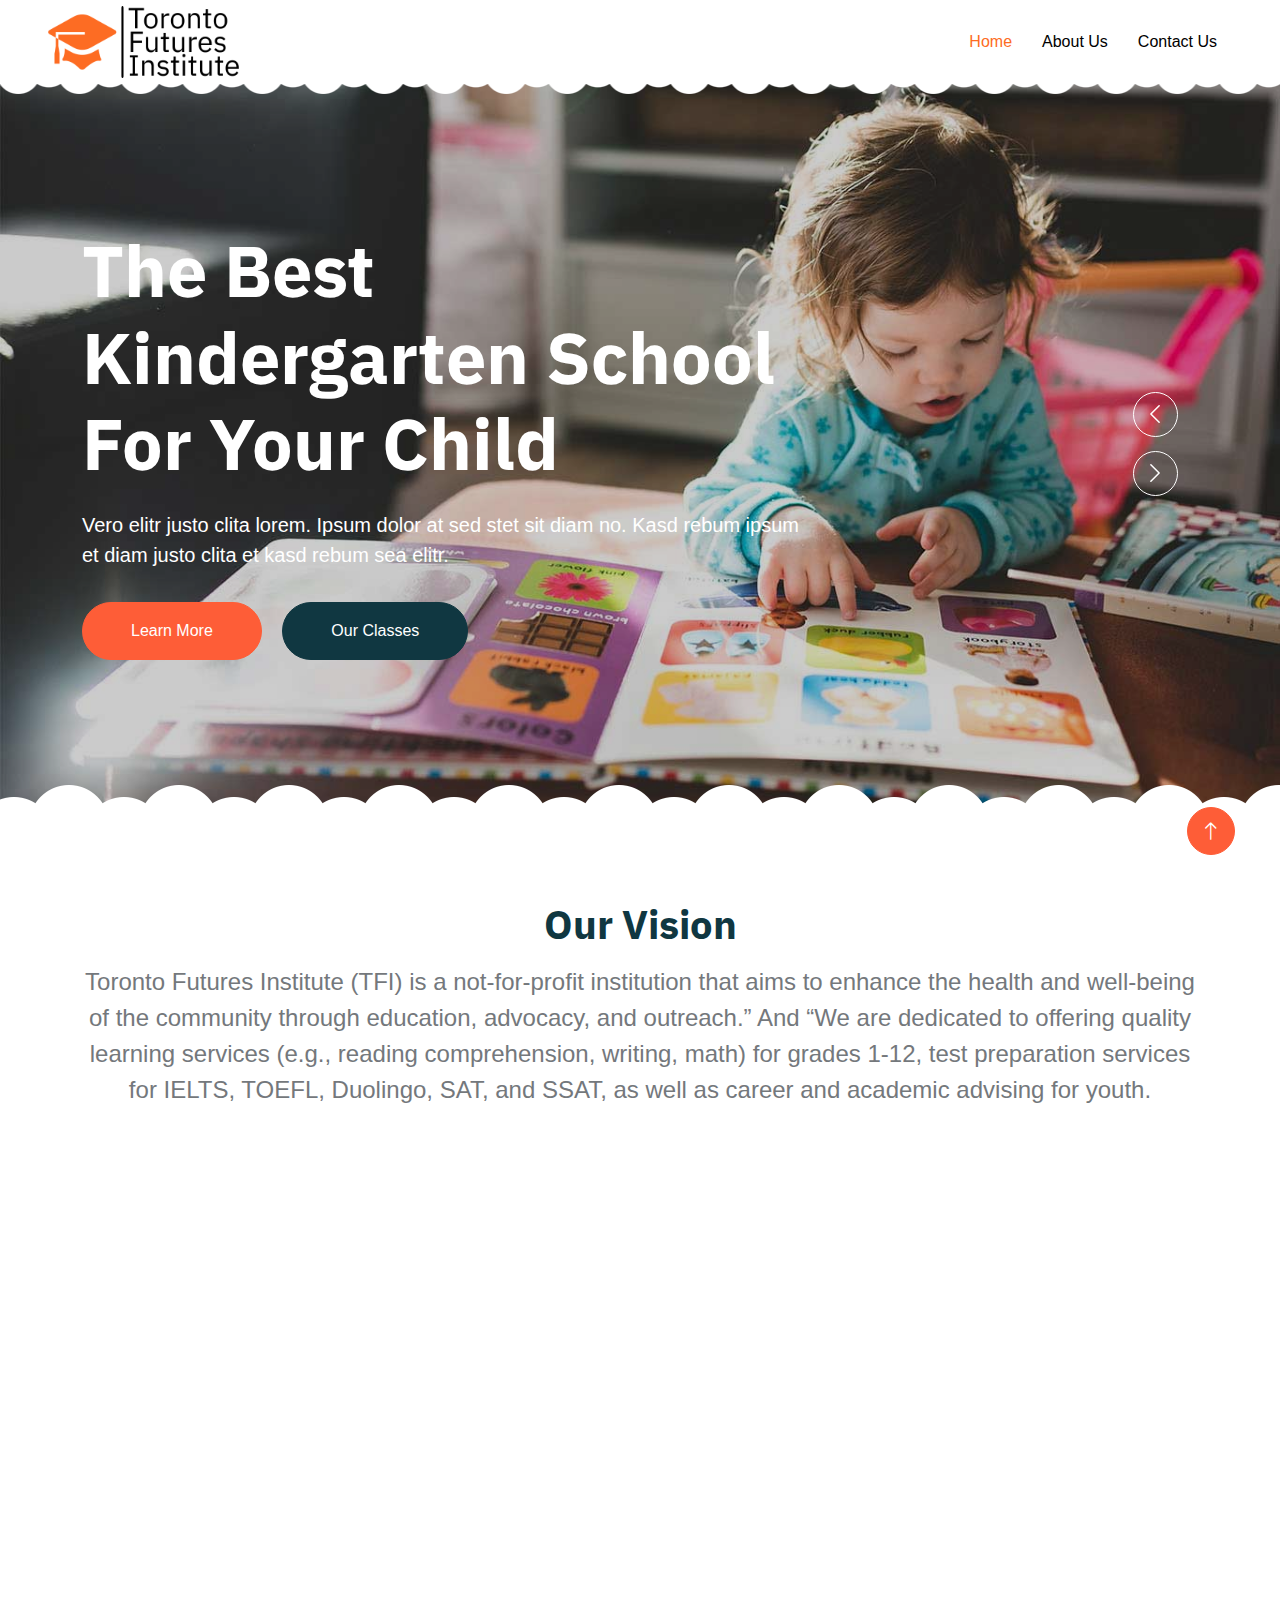
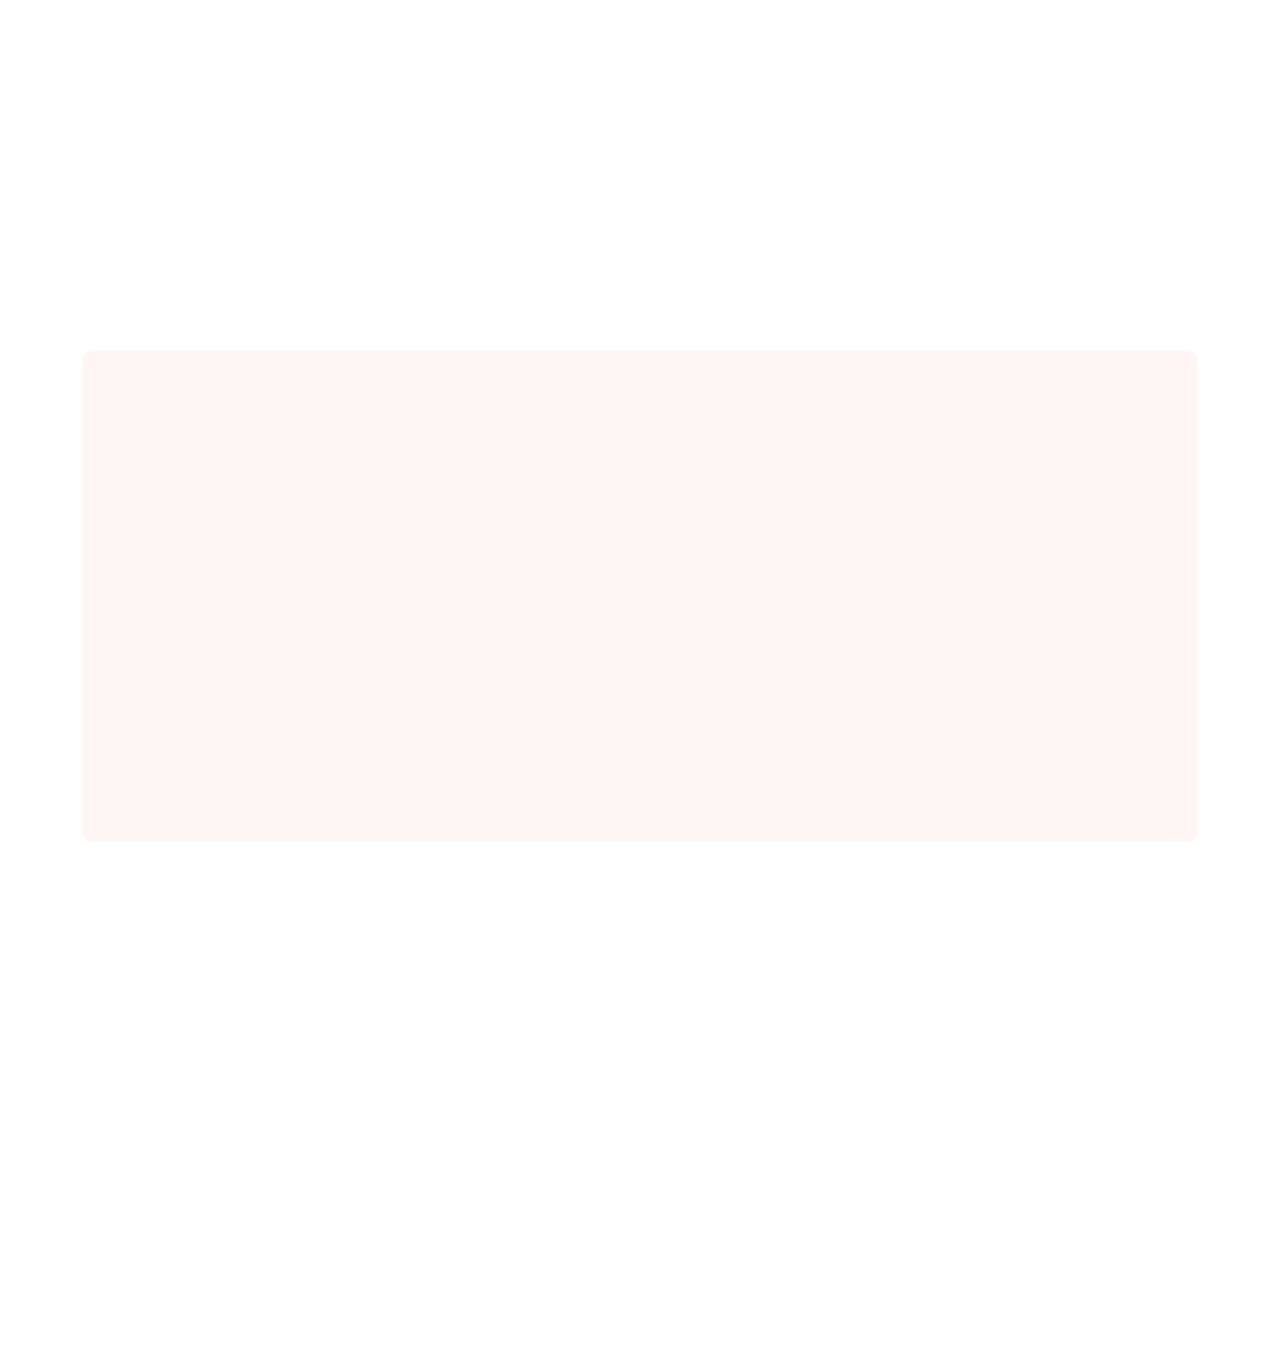
==== commit e174a920: "Update index.html" ====
--- a/index.html
+++ b/index.html
@@ -70,8 +70,8 @@
                                 <div class="col-10 col-lg-8">
                                     <h1 class="display-2 text-white animated slideInDown mb-4">The Best Kindergarten School For Your Child</h1>
                                     <p class="fs-5 fw-medium text-white mb-4 pb-2">Vero elitr justo clita lorem. Ipsum dolor at sed stet sit diam no. Kasd rebum ipsum et diam justo clita et kasd rebum sea elitr.</p>
-                                    <a href="" class="btn btn-primary rounded-pill py-sm-3 px-sm-5 me-3 animated slideInLeft">Learn More</a>
-                                    <a href="" class="btn btn-dark rounded-pill py-sm-3 px-sm-5 animated slideInRight">Our Classes</a>
+                                    <a href="/about.html" class="btn btn-primary rounded-pill py-sm-3 px-sm-5 me-3 animated slideInLeft">Learn More</a>
+                                    <a href="#courses" class="btn btn-dark rounded-pill py-sm-3 px-sm-5 animated slideInRight">Our Classes</a>
                                 </div>
                             </div>
                         </div>
@@ -100,19 +100,20 @@
         <!-- Our Vision Start -->
         <div class="container-xxl py-5">
             <div class="container">
-                <div class="text-center mx-auto mb-5 wow fadeInUp" data-wow-delay="0.1s" style="max-width: 600px;">
+                <div class="text-center mx-auto mb-5 wow fadeInUp" data-wow-delay="0.1s" style="max-width: 900%;">
                     <h1 class="mb-3">Our Vision</h1>
-                    <p>Toronto Futures Institute (TFI) is a not-for-profit institution that aims to enhance the health and well-being of the community through education, advocacy, and outreach.</p>
+                    <p style="font-size: 24px;">Toronto Futures Institute (TFI) is a not-for-profit institution that aims to enhance the health and well-being of the community through education, advocacy, and outreach.” And “We are dedicated to offering quality learning services (e.g., reading comprehension, writing, math) for grades 1-12, test preparation services for IELTS, TOEFL, Duolingo, SAT, and SSAT, as well as career and academic advising for youth.</p>
                 </div>
             </div>
         </div>
         <!-- Our Vision End -->
 
         <!-- Corses Start -->
+        <section id="courses">
         <div class="container-xxl py-5">
             <div class="container">
                 <div class="text-center mx-auto mb-5 wow fadeInUp" data-wow-delay="0.1s" style="max-width: 600px;">
-                    <h1 class="mb-3">Courses we offer</h1>
+                    <h1 class="mb-3">Programs we offer</h1>
                     <p>We are dedicated to offering quality learning services (e.g., reading comprehension, writing, math) for grades 1-12, test preparation services for IELTS, TOEFL, Duolingo, SAT, and SSAT, as well as career and academic advising for youth.</p>
                 </div>
                 <div class="row g-4 justify-content-center">
@@ -143,7 +144,7 @@
                                     <a href="#" class="flex-shrink-0 btn btn-sm btn-primary px-3" style="border-radius: 0 30px 30px 0;">Join Now</a>
                                 </div>
                             </div>
-                            <div class="text-center p-5 pb-0">
+                            <div class="text-center pb-0" style="margin-bottom: 48px; padding: 24px 0 48px 0;">
                                 <h5 class="mb-4">Art Programming</h5>
                             </div>
                             <div class="d-flex border-top">
@@ -192,6 +193,7 @@
                 </div>
             </div>
         </div>
+    </section>
     <!-- Courses End -->
 
         <!-- Appointment Start -->
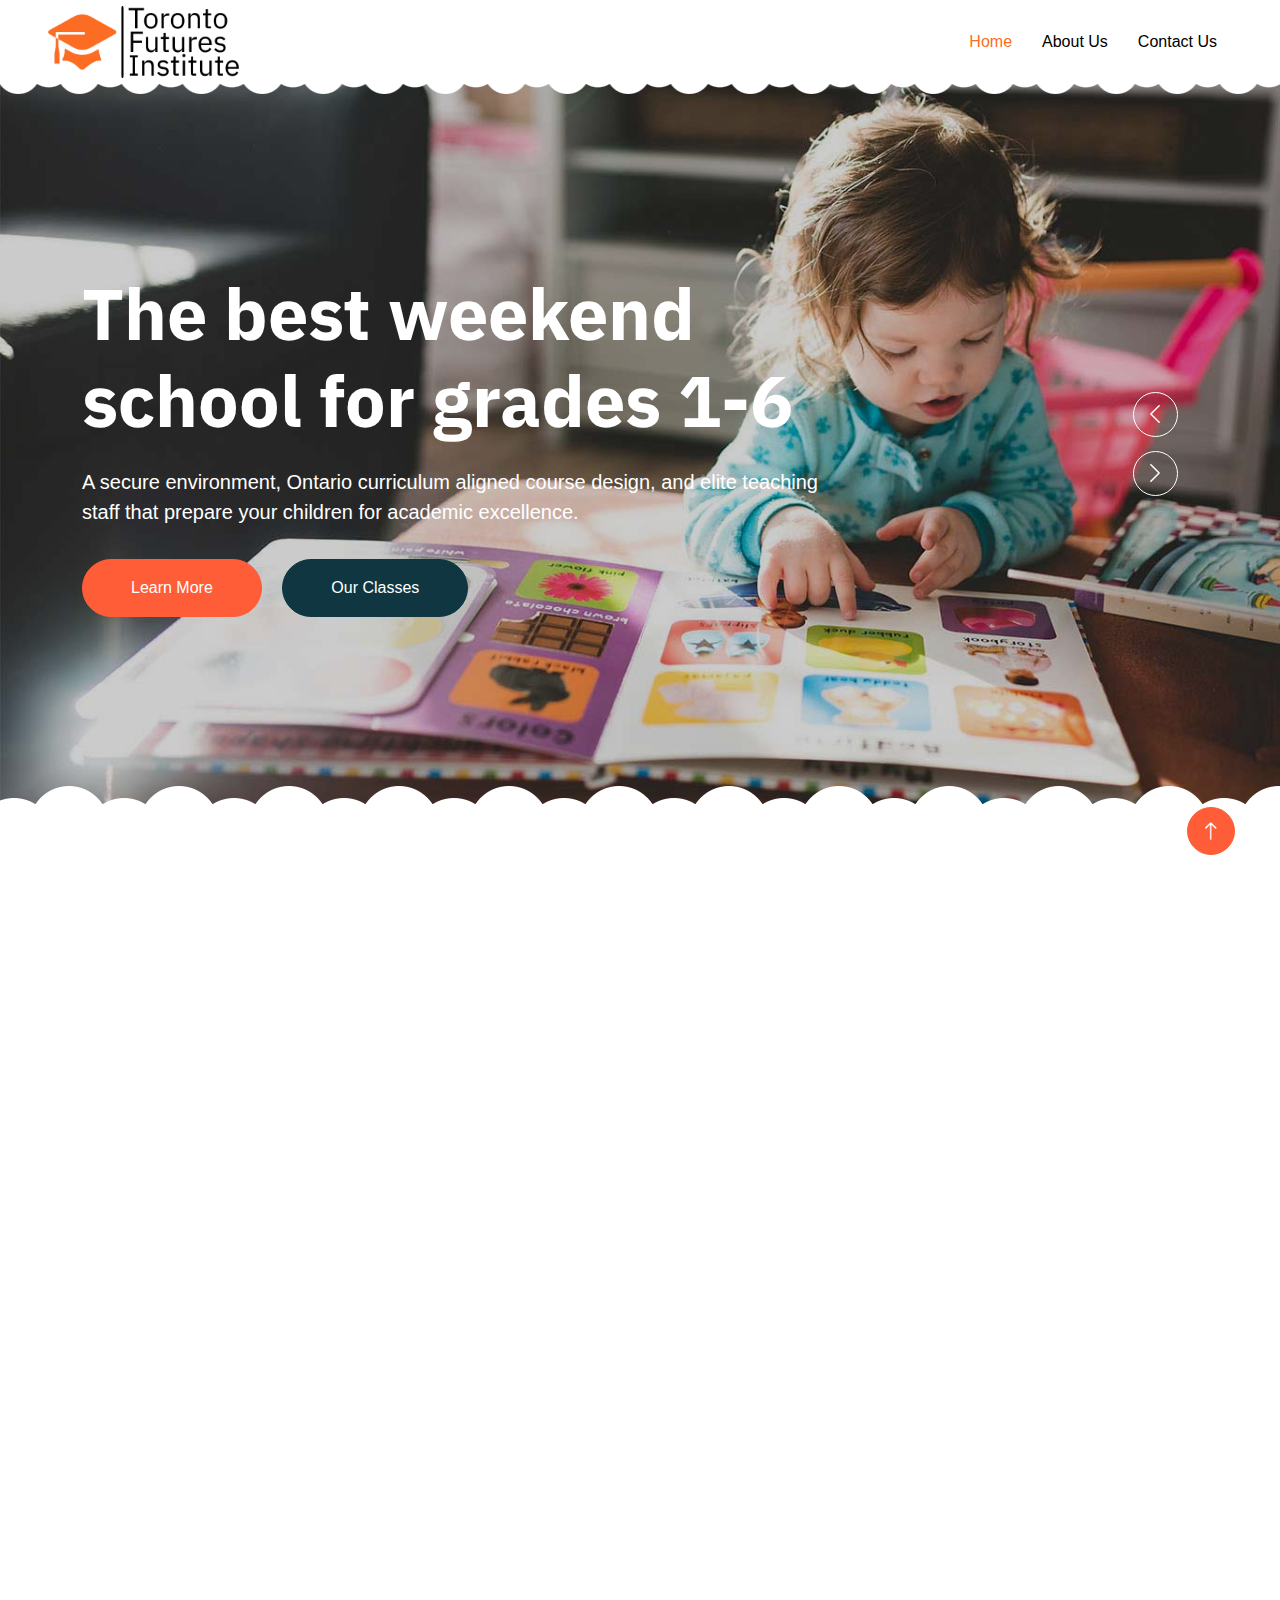
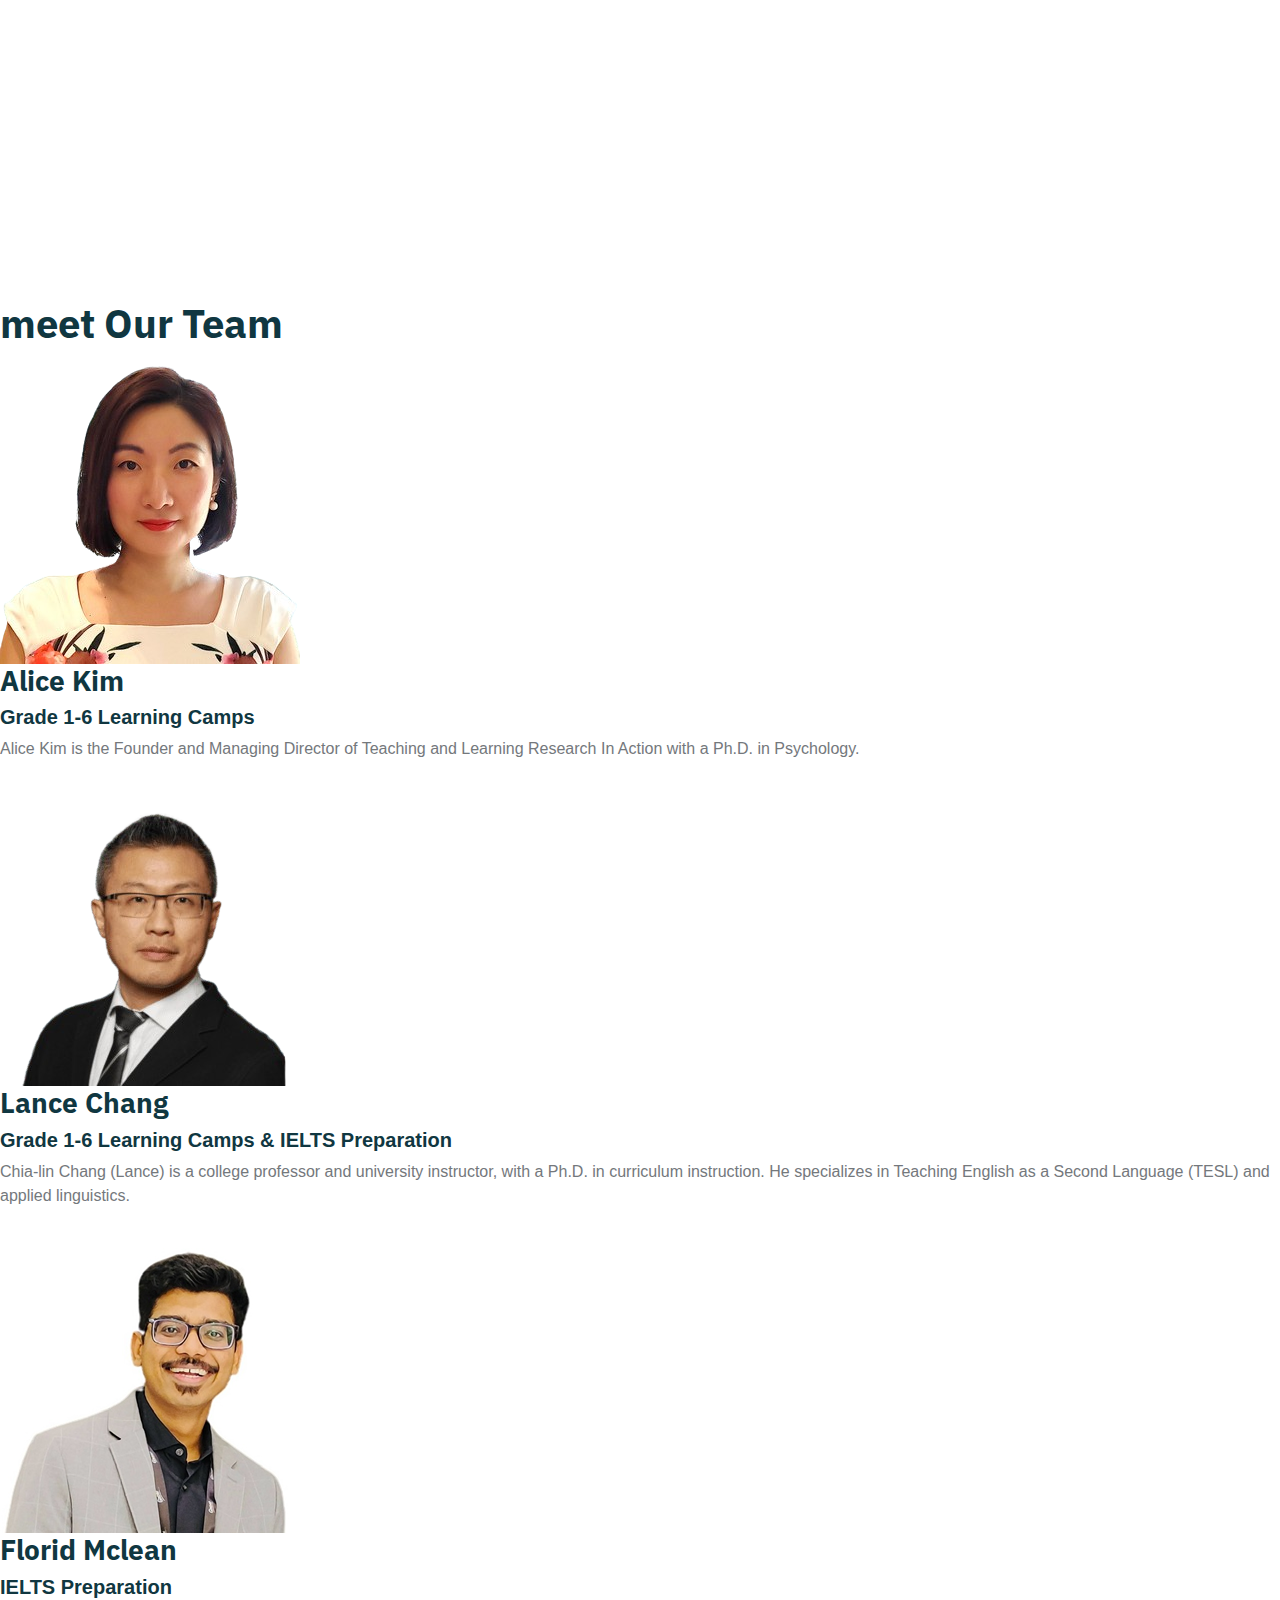
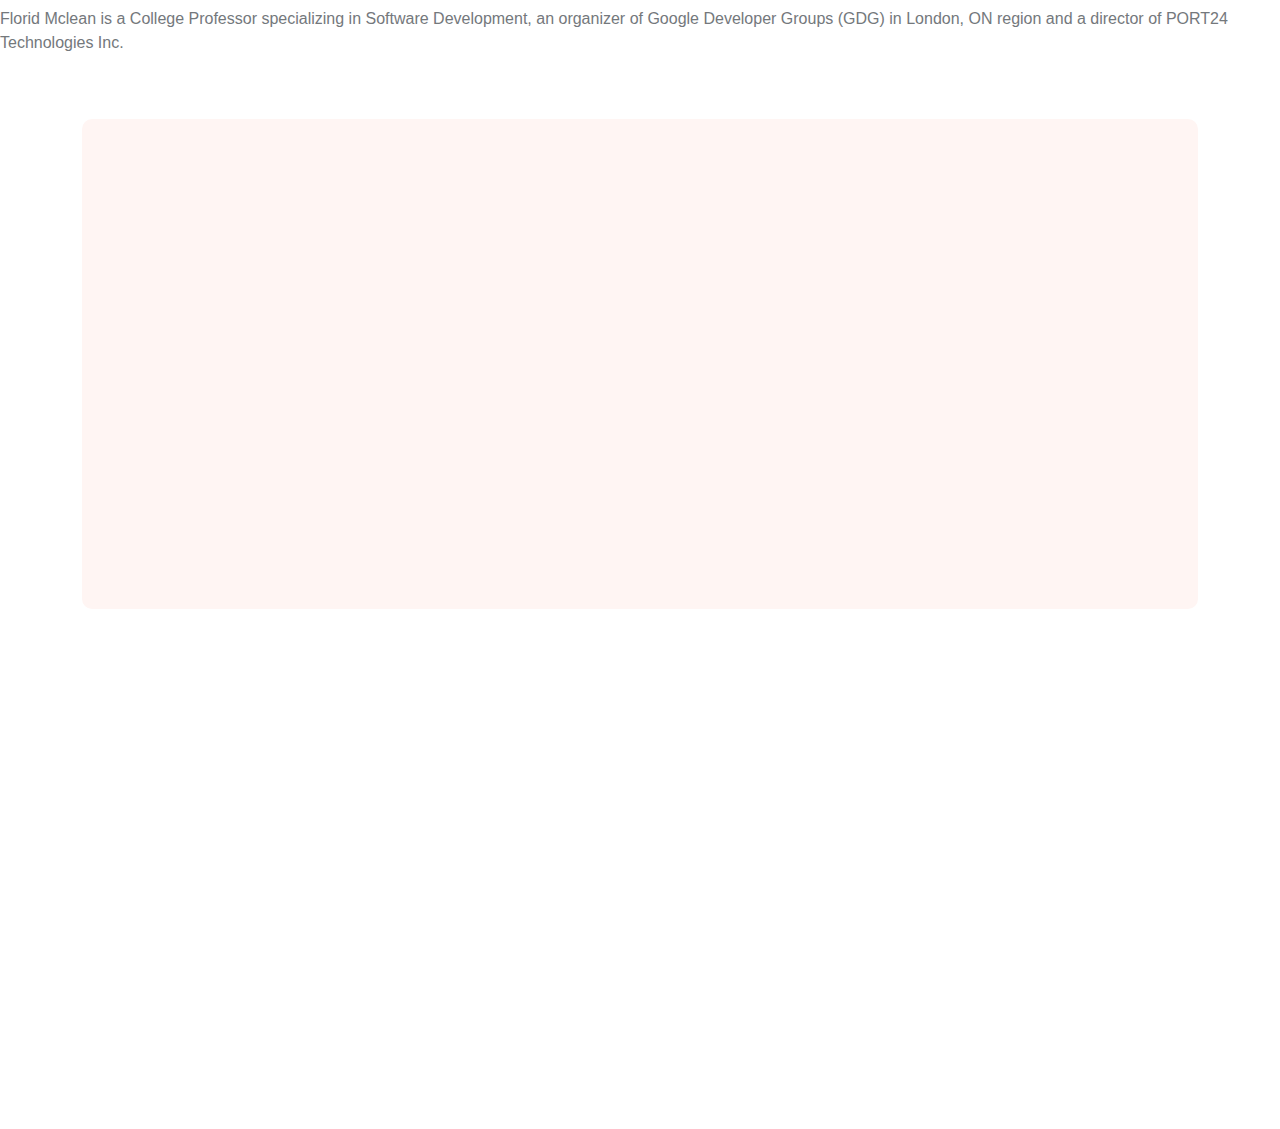
==== commit a027bade: "Add files via upload" ====
--- a/index.html
+++ b/index.html
@@ -1,312 +1,524 @@
 <!DOCTYPE html>
 <html lang="en">
-
-<head>
-    <meta charset="utf-8">
+  <head>
+    <meta charset="utf-8" />
     <title>Toronto Futures Institute</title>
-    <meta content="width=device-width, initial-scale=1.0" name="viewport">
-    <meta content="" name="keywords">
-    <meta content="" name="description">
+    <meta content="width=device-width, initial-scale=1.0" name="viewport" />
+    <meta content="" name="keywords" />
+    <meta content="" name="description" />
 
     <!-- Favicon -->
-    <link href="img/favicon.ico" rel="icon">
+    <link href="img/favicon.ico" rel="icon" />
 
     <!-- Google Web Fonts - IBM Sans Serif Regular -->
-    <link rel="preconnect" href="https://fonts.googleapis.com">
-    <link rel="preconnect" href="https://fonts.gstatic.com" crossorigin>
-    <link href="https://fonts.googleapis.com/css2?family=IBM+Plex+Sans&display=swap" rel="stylesheet">
-    
+    <link rel="preconnect" href="https://fonts.googleapis.com" />
+    <link rel="preconnect" href="https://fonts.gstatic.com" crossorigin />
+    <link
+      href="https://fonts.googleapis.com/css2?family=IBM+Plex+Sans&display=swap"
+      rel="stylesheet"
+    />
+
     <!-- Icon Font Stylesheet -->
-    <link href="https://cdnjs.cloudflare.com/ajax/libs/font-awesome/5.10.0/css/all.min.css" rel="stylesheet">
-    <link href="https://cdn.jsdelivr.net/npm/bootstrap-icons@1.4.1/font/bootstrap-icons.css" rel="stylesheet">
+    <link
+      href="https://cdnjs.cloudflare.com/ajax/libs/font-awesome/5.10.0/css/all.min.css"
+      rel="stylesheet"
+    />
+    <link
+      href="https://cdn.jsdelivr.net/npm/bootstrap-icons@1.4.1/font/bootstrap-icons.css"
+      rel="stylesheet"
+    />
 
     <!-- Libraries Stylesheet -->
-    <link href="lib/animate/animate.min.css" rel="stylesheet">
-    <link href="lib/owlcarousel/assets/owl.carousel.min.css" rel="stylesheet">
+    <link href="lib/animate/animate.min.css" rel="stylesheet" />
+    <link href="lib/owlcarousel/assets/owl.carousel.min.css" rel="stylesheet" />
 
     <!-- Customized Bootstrap Stylesheet -->
-    <link href="css/bootstrap.min.css" rel="stylesheet">
+    <link href="css/bootstrap.min.css" rel="stylesheet" />
 
     <!-- Template Stylesheet -->
-    <link href="css/style.css" rel="stylesheet">
-</head>
-
-<body>
+    <link href="css/style.css" rel="stylesheet" />
+  </head>
+
+  <body>
     <div class="container-xxl bg-white p-0">
-        <!-- Spinner Start -->
-        <div id="spinner" class="show bg-white position-fixed translate-middle w-100 vh-100 top-50 start-50 d-flex align-items-center justify-content-center">
-            <div class="spinner-border text-primary" style="width: 3rem; height: 3rem;" role="status">
-                <span class="sr-only">Loading...</span>
-            </div>
-        </div>
-        <!-- Spinner End -->
-
-        <!-- Navbar Start -->
-        <nav class="navbar navbar-expand-lg bg-white navbar-light sticky-top px-4 px-lg-5 py-lg-0">
-            <a href="index.html" class="navbar-brand">
-                <img src="img/tfi-t.png" alt="TFI Logo" class="img-fluid">
-            </a>
-            <button type="button" class="navbar-toggler" data-bs-toggle="collapse" data-bs-target="#navbarCollapse">
-                <span class="navbar-toggler-icon"></span>
-            </button>
-            <div class="collapse navbar-collapse" id="navbarCollapse">
-                <div class="navbar-nav">
-                    <a href="index.html" class="nav-item nav-link active">Home</a>
-                    <a href="about.html" class="nav-item nav-link">About Us</a>
-                    <a href="contact.html" class="nav-item nav-link">Contact Us</a>
-                </div>
-            </div>
-        </nav>
-        <!-- Navbar End -->
-
-        <!-- Carousel Start -->
-        <div class="container-fluid p-0 mb-5">
-            <div class="owl-carousel header-carousel position-relative">
-                <div class="owl-carousel-item position-relative">
-                    <img class="img-fluid" src="img/carousel-1.jpg" alt="">
-                    <div class="position-absolute top-0 start-0 w-100 h-100 d-flex align-items-center" style="background: rgba(0, 0, 0, .2);">
-                        <div class="container">
-                            <div class="row justify-content-start">
-                                <div class="col-10 col-lg-8">
-                                    <h1 class="display-2 text-white animated slideInDown mb-4">The Best Kindergarten School For Your Child</h1>
-                                    <p class="fs-5 fw-medium text-white mb-4 pb-2">Vero elitr justo clita lorem. Ipsum dolor at sed stet sit diam no. Kasd rebum ipsum et diam justo clita et kasd rebum sea elitr.</p>
-                                    <a href="/about.html" class="btn btn-primary rounded-pill py-sm-3 px-sm-5 me-3 animated slideInLeft">Learn More</a>
-                                    <a href="#courses" class="btn btn-dark rounded-pill py-sm-3 px-sm-5 animated slideInRight">Our Classes</a>
-                                </div>
-                            </div>
+      <!-- Spinner Start -->
+      <div
+        id="spinner"
+        class="show bg-white position-fixed translate-middle w-100 vh-100 top-50 start-50 d-flex align-items-center justify-content-center"
+      >
+        <div
+          class="spinner-border text-primary"
+          style="width: 3rem; height: 3rem"
+          role="status"
+        >
+          <span class="sr-only">Loading...</span>
+        </div>
+      </div>
+      <!-- Spinner End -->
+
+      <!-- Navbar Start -->
+      <nav
+        class="navbar navbar-expand-lg bg-white navbar-light sticky-top px-4 px-lg-5 py-lg-0"
+      >
+        <a href="index.html" class="navbar-brand">
+          <img src="img/tfi-t.png" alt="TFI Logo" class="img-fluid" />
+        </a>
+        <button
+          type="button"
+          class="navbar-toggler"
+          data-bs-toggle="collapse"
+          data-bs-target="#navbarCollapse"
+        >
+          <span class="navbar-toggler-icon"></span>
+        </button>
+        <div class="collapse navbar-collapse" id="navbarCollapse">
+          <div class="navbar-nav">
+            <a href="index.html" class="nav-item nav-link active">Home</a>
+            <a href="about.html" class="nav-item nav-link">About Us</a>
+            <a href="contact.html" class="nav-item nav-link">Contact Us</a>
+          </div>
+        </div>
+      </nav>
+      <!-- Navbar End -->
+
+      <!-- Carousel Start -->
+      <div class="container-fluid p-0 mb-5">
+        <div class="owl-carousel header-carousel position-relative">
+          <div class="owl-carousel-item position-relative">
+            <img class="img-fluid" src="img/carousel-1.jpg" alt="" />
+            <div
+              class="position-absolute top-0 start-0 w-100 h-100 d-flex align-items-center"
+              style="background: rgba(0, 0, 0, 0.2)"
+            >
+              <div class="container">
+                <div class="row justify-content-start">
+                  <div class="col-10 col-lg-8">
+                    <h1 class="display-2 text-white animated slideInDown mb-4">
+                      The best weekend school for grades 1-6
+                    </h1>
+                    <p class="fs-5 fw-medium text-white mb-4 pb-2">
+                      A secure environment, Ontario curriculum aligned course
+                      design, and elite teaching staff that prepare your
+                      children for academic excellence.
+                    </p>
+                    <a
+                      href="/about.html"
+                      class="btn btn-primary rounded-pill py-sm-3 px-sm-5 me-3 animated slideInLeft"
+                      >Learn More</a
+                    >
+                    <a
+                      href="#courses"
+                      class="btn btn-dark rounded-pill py-sm-3 px-sm-5 animated slideInRight"
+                      >Our Classes</a
+                    >
+                  </div>
+                </div>
+              </div>
+            </div>
+          </div>
+
+          <div class="owl-carousel-item position-relative">
+            <img class="img-fluid" src="img/carousel-2.jpg" alt="" />
+            <div
+              class="position-absolute top-0 start-0 w-100 h-100 d-flex align-items-center"
+              style="background: rgba(0, 0, 0, 0.2)"
+            >
+              <div class="container">
+                <div class="row justify-content-start">
+                  <div class="col-10 col-lg-8">
+                    <h1 class="display-2 text-white animated slideInDown mb-4">
+                      Solutions for your school subject challenges
+                    </h1>
+                    <p class="fs-5 fw-medium text-white mb-4 pb-2">
+                      Questions about school subjects? Our experienced
+                      instructors offer you immediate solutions.
+                    </p>
+                    <a
+                      href=""
+                      class="btn btn-primary rounded-pill py-sm-3 px-sm-5 me-3 animated slideInLeft"
+                      >Learn More</a
+                    >
+                    <a
+                      href=""
+                      class="btn btn-dark rounded-pill py-sm-3 px-sm-5 animated slideInRight"
+                      >Our Classes</a
+                    >
+                  </div>
+                </div>
+              </div>
+            </div>
+          </div>
+          <div class="owl-carousel-item position-relative">
+            <img class="img-fluid" src="img/carousel-3.jpg" alt="" />
+            <div
+              class="position-absolute top-0 start-0 w-100 h-100 d-flex align-items-center"
+              style="background: rgba(0, 0, 0, 0.2)"
+            >
+              <div class="container">
+                <div class="row justify-content-start">
+                  <div class="col-10 col-lg-8">
+                    <h1 class="display-2 text-white animated slideInDown mb-4">
+                      Boost your school grade and be ahead of your school
+                      curriculum
+                    </h1>
+                    <p class="fs-5 fw-medium text-white mb-4 pb-2">
+                      Having a hard time improving your academic performance?
+                      TFI offers you customized instructions and support for
+                      your learnings and school works.
+                    </p>
+                    <a
+                      href=""
+                      class="btn btn-primary rounded-pill py-sm-3 px-sm-5 me-3 animated slideInLeft"
+                      >Learn More</a
+                    >
+                    <a
+                      href=""
+                      class="btn btn-dark rounded-pill py-sm-3 px-sm-5 animated slideInRight"
+                      >Our Classes</a
+                    >
+                  </div>
+                </div>
+              </div>
+            </div>
+          </div>
+        </div>
+      </div>
+      <!-- Carousel End -->
+
+      <!-- Our Vision Start -->
+      <div class="container-xxl py-5">
+        <div class="container">
+          <div
+            class="text-center mx-auto mb-5 wow fadeInUp"
+            data-wow-delay="0.1s"
+            style="max-width: 900%"
+          >
+            <h1 class="mb-3">Our Vision</h1>
+            <p style="font-size: 24px">
+              Toronto Futures Institute (TFI) is a not-for-profit institution
+              that aims to enhance the health and well-being of the community
+              through education, advocacy, and outreach.” And “We are dedicated
+              to offering quality learning services (e.g., reading
+              comprehension, writing, math) for grades 1-12, test preparation
+              services for IELTS, TOEFL, Duolingo, SAT, and SSAT, as well as
+              career and academic advising for youth.
+            </p>
+          </div>
+        </div>
+      </div>
+      <!-- Our Vision End -->
+
+      <!-- Corses Start -->
+      <section id="courses">
+        <div class="container-xxl py-5">
+          <div class="container">
+            <div
+              class="text-center mx-auto mb-5 wow fadeInUp"
+              data-wow-delay="0.1s"
+              style="max-width: 700%"
+            >
+              <h1 class="mb-3">Programs we offer</h1>
+              <p style="font-size: 24px">
+                We are dedicated to offering quality learning services (e.g.,
+                reading comprehension, writing, math) for grades 1-12, test
+                preparation services for IELTS, TOEFL, Duolingo, SAT, and SSAT,
+                as well as career and academic advising for youth.
+              </p>
+            </div>
+            <div class="row g-4 justify-content-center">
+              <div class="col-lg-3 col-md-6 wow fadeInUp" data-wow-delay="0.1s">
+                <div class="course-item bg-light">
+                  <div class="position-relative overflow-hidden">
+                    <a href="/grade1-6.html" title="Learn more">
+                    <img class="img-fluid" src="img/classes-1.jpg" alt="" />
+                    </a>
+                  </div>
+                  <div class="text-center p-4 pb-0">
+                    <h5 class="mb-4" style="padding-bottom: 21px">
+                      Grade 1-6 Learning Camp
+                    </h5>
+                  </div>
+                </div>
+              </div>
+
+              <div class="col-lg-3 col-md-6 wow fadeInUp" data-wow-delay="0.1s">
+                <div class="course-item bg-light">
+                  <div class="position-relative overflow-hidden">
+                    <img class="img-fluid" src="img/class7-12.png" alt="" />
+                  </div>
+                  <div
+                    class="text-center pb-0"
+                    style="margin-bottom: 48px; padding: 24px 0 48px 0"
+                  >
+                    <h5 class="mb-4" style="padding-bottom: 21px">
+                      Grade 7-12 Grade Boosting
+                    </h5>
+                  </div>
+                </div>
+              </div>
+
+              <div class="col-lg-3 col-md-6 wow fadeInUp" data-wow-delay="0.1s">
+                <div class="course-item bg-light">
+                  <div class="position-relative overflow-hidden">
+                    <img class="img-fluid" src="img/studyHub.jpg" alt="" />
+                  </div>
+                  <div class="text-center p-4 pb-0">
+                    <h5 class="mb-4" style="padding-bottom: 21px">Study hub</h5>
+                  </div>
+                </div>
+              </div>
+
+              
+              <div class="col-lg-3 col-md-6 wow fadeInUp" data-wow-delay="0.1s">
+                <div class="course-item bg-light">
+                  <div class="position-relative overflow-hidden">
+                    <a href="/ielts.html" title="Learn more">
+                    <img
+                      class="img-fluid"
+                      src="img/ielts.jpg"
+                      alt=""
+                      style="height: 110%"
+                    />
+                  </a>
+                  </div>
+                  <div class="text-center p-4 pb-0">
+                    <h5 class="mb-4" style="padding-bottom: 21px">
+                      IELTS preparation
+                    </h5>
+                  </div>
+                </div>
+              </div>
+         
+
+            </div>
+          </div>
+        </div>
+      </section>
+      <!-- Courses End -->
+
+      <!-- Team Start -->
+      <div class="profile-container">
+        <h1 class="heading"><span>meet </span>Our Team</h1>
+        <div class="profiles">
+          <div class="profile">
+            <img src="./img/img1.png" alt="" class="profile-img" />
+            <h3 class="user-name">Alice Kim</h3>
+            <h5 class="user-role" style="height: 10%;">Grade 1-6 Learning Camps</h5>
+            <p>Alice Kim is the Founder and Managing Director of Teaching and Learning Research In Action with a Ph.D. in Psychology.</p>
+          </div>
+          <div class="profile">
+            <img src="./img/img2.png" alt="" class="profile-img" />
+            <h3 class="user-name">Lance Chang</h3>
+            <h5 class="user-role" style="height: 10%;">Grade 1-6 Learning Camps & IELTS Preparation</h5>
+            <p>Chia-lin Chang (Lance) is a college professor and university instructor, with a Ph.D. in curriculum instruction. He specializes in Teaching English as a Second Language (TESL) and applied linguistics.</p>
+          </div>
+          <div class="profile">
+            <img src="./img/img3.png" alt="" class="profile-img" />
+            <h3 class="user-name">Florid Mclean</h3>
+            <h5 class="user-role" style="height: 10%;">IELTS Preparation</h5>
+            <p>
+              Florid Mclean is a College Professor specializing in Software Development, an organizer of Google Developer Groups (GDG) in London, ON region and a director of PORT24 Technologies Inc.
+            </p>
+          </div>
+        </div>
+      </div>
+      <!-- Team End -->
+
+      <!-- Appointment Start -->
+      <div class="container-xxl py-5">
+        <div class="container">
+          <div class="bg-light rounded">
+            <div class="row g-0">
+              <div class="col-lg-6 wow fadeIn" data-wow-delay="0.1s">
+                <div
+                  class="h-100 d-flex flex-column justify-content-center p-5"
+                >
+                  <h1 class="mb-4">Make Appointment</h1>
+                  <form>
+                    <div class="row g-3">
+                      <div class="col-sm-6">
+                        <div class="form-floating">
+                          <input
+                            type="text"
+                            class="form-control border-0"
+                            id="gname"
+                            placeholder="Gurdian Name"
+                          />
+                          <label for="gname">Gurdian Name</label>
                         </div>
+                      </div>
+                      <div class="col-sm-6">
+                        <div class="form-floating">
+                          <input
+                            type="email"
+                            class="form-control border-0"
+                            id="gmail"
+                            placeholder="Gurdian Email"
+                          />
+                          <label for="gmail">Gurdian Email</label>
+                        </div>
+                      </div>
+                      <div class="col-sm-6">
+                        <div class="form-floating">
+                          <input
+                            type="text"
+                            class="form-control border-0"
+                            id="cname"
+                            placeholder="Child Name"
+                          />
+                          <label for="cname">Child Name</label>
+                        </div>
+                      </div>
+                      <div class="col-sm-6">
+                        <div class="form-floating">
+                          <input
+                            type="text"
+                            class="form-control border-0"
+                            id="cage"
+                            placeholder="Child Age"
+                          />
+                          <label for="cage">Child Age</label>
+                        </div>
+                      </div>
+                      <div class="col-12">
+                        <div class="form-floating">
+                          <textarea
+                            class="form-control border-0"
+                            placeholder="Leave a message here"
+                            id="message"
+                            style="height: 100px"
+                          ></textarea>
+                          <label for="message">Message</label>
+                        </div>
+                      </div>
+                      <div class="col-12">
+                        <button
+                          class="btn btn-primary w-100 py-3"
+                          type="submit"
+                        >
+                          Submit
+                        </button>
+                      </div>
                     </div>
-                </div>
-                <div class="owl-carousel-item position-relative">
-                    <img class="img-fluid" src="img/carousel-2.jpg" alt="">
-                    <div class="position-absolute top-0 start-0 w-100 h-100 d-flex align-items-center" style="background: rgba(0, 0, 0, .2);">
-                        <div class="container">
-                            <div class="row justify-content-start">
-                                <div class="col-10 col-lg-8">
-                                    <h1 class="display-2 text-white animated slideInDown mb-4">Make A Brighter Future For Your Child</h1>
-                                    <p class="fs-5 fw-medium text-white mb-4 pb-2">Vero elitr justo clita lorem. Ipsum dolor at sed stet sit diam no. Kasd rebum ipsum et diam justo clita et kasd rebum sea elitr.</p>
-                                    <a href="" class="btn btn-primary rounded-pill py-sm-3 px-sm-5 me-3 animated slideInLeft">Learn More</a>
-                                    <a href="" class="btn btn-dark rounded-pill py-sm-3 px-sm-5 animated slideInRight">Our Classes</a>
-                                </div>
-                            </div>
-                        </div>
-                    </div>
-                </div>
-            </div>
-        </div>
-        <!-- Carousel End -->
-
-
-        <!-- Our Vision Start -->
-        <div class="container-xxl py-5">
-            <div class="container">
-                <div class="text-center mx-auto mb-5 wow fadeInUp" data-wow-delay="0.1s" style="max-width: 900%;">
-                    <h1 class="mb-3">Our Vision</h1>
-                    <p style="font-size: 24px;">Toronto Futures Institute (TFI) is a not-for-profit institution that aims to enhance the health and well-being of the community through education, advocacy, and outreach.” And “We are dedicated to offering quality learning services (e.g., reading comprehension, writing, math) for grades 1-12, test preparation services for IELTS, TOEFL, Duolingo, SAT, and SSAT, as well as career and academic advising for youth.</p>
-                </div>
-            </div>
-        </div>
-        <!-- Our Vision End -->
-
-        <!-- Corses Start -->
-        <section id="courses">
-        <div class="container-xxl py-5">
-            <div class="container">
-                <div class="text-center mx-auto mb-5 wow fadeInUp" data-wow-delay="0.1s" style="max-width: 600px;">
-                    <h1 class="mb-3">Programs we offer</h1>
-                    <p>We are dedicated to offering quality learning services (e.g., reading comprehension, writing, math) for grades 1-12, test preparation services for IELTS, TOEFL, Duolingo, SAT, and SSAT, as well as career and academic advising for youth.</p>
-                </div>
-                <div class="row g-4 justify-content-center">
-                    <div class="col-lg-3 col-md-6 wow fadeInUp" data-wow-delay="0.1s">
-                        <div class="course-item bg-light">
-                            <div class="position-relative overflow-hidden">
-                                <img class="img-fluid" src="img/classes-1.jpg" alt="">
-                                <div class="w-100 d-flex justify-content-center position-absolute bottom-0 start-0 mb-4">
-                                    <a href="#" class="flex-shrink-0 btn btn-sm btn-primary px-3 border-end" style="border-radius: 30px 0 0 30px;">Read More</a>
-                                    <a href="#" class="flex-shrink-0 btn btn-sm btn-primary px-3" style="border-radius: 0 30px 30px 0;">Join Now</a>
-                                </div>
-                            </div>
-                            <div class="text-center p-4 pb-0">
-                                <h5 class="mb-4">Grade 1-12 Curriculum Programs</h5>
-                            </div>
-                            <div class="d-flex border-top">
-                                <small class="flex-fill text-center border-end py-2"><i class="fa fa-clock text-primary me-2"></i>X Hrs</small>
-                                <small class="flex-fill text-center py-2"><i class="fa fa-user text-primary me-2"></i>30 Students</small>
-                            </div>
-                        </div>
-                    </div>
-                    <div class="col-lg-3 col-md-6 wow fadeInUp" data-wow-delay="0.1s">
-                        <div class="course-item bg-light">
-                            <div class="position-relative overflow-hidden">
-                                <img class="img-fluid" src="img/classes-1.jpg" alt="">
-                                <div class="w-100 d-flex justify-content-center position-absolute bottom-0 start-0 mb-4">
-                                    <a href="#" class="flex-shrink-0 btn btn-sm btn-primary px-3 border-end" style="border-radius: 30px 0 0 30px;">Read More</a>
-                                    <a href="#" class="flex-shrink-0 btn btn-sm btn-primary px-3" style="border-radius: 0 30px 30px 0;">Join Now</a>
-                                </div>
-                            </div>
-                            <div class="text-center pb-0" style="margin-bottom: 48px; padding: 24px 0 48px 0;">
-                                <h5 class="mb-4">Art Programming</h5>
-                            </div>
-                            <div class="d-flex border-top">
-                                <small class="flex-fill text-center border-end py-2"><i class="fa fa-clock text-primary me-2"></i>X Hrs</small>
-                                <small class="flex-fill text-center py-2"><i class="fa fa-user text-primary me-2"></i>30 Students</small>
-                            </div>
-                        </div>
-                    </div>
-                    <div class="col-lg-3 col-md-6 wow fadeInUp" data-wow-delay="0.1s">
-                        <div class="course-item bg-light">
-                            <div class="position-relative overflow-hidden">
-                                <img class="img-fluid" src="img/classes-1.jpg" alt="">
-                                <div class="w-100 d-flex justify-content-center position-absolute bottom-0 start-0 mb-4">
-                                    <a href="#" class="flex-shrink-0 btn btn-sm btn-primary px-3 border-end" style="border-radius: 30px 0 0 30px;">Read More</a>
-                                    <a href="#" class="flex-shrink-0 btn btn-sm btn-primary px-3" style="border-radius: 0 30px 30px 0;">Join Now</a>
-                                </div>
-                            </div>
-                            <div class="text-center p-4 pb-0">
-                                <h5 class="mb-4">Youth career and academic advising</h5>
-                            </div>
-                            <div class="d-flex border-top">
-                                <small class="flex-fill text-center border-end py-2"><i class="fa fa-clock text-primary me-2"></i>X Hrs</small>
-                                <small class="flex-fill text-center py-2"><i class="fa fa-user text-primary me-2"></i>30 Students</small>
-                            </div>
-                        </div>
-                    </div>
-                    <div class="col-lg-3 col-md-6 wow fadeInUp" data-wow-delay="0.1s">
-                        <div class="course-item bg-light">
-                            <div class="position-relative overflow-hidden">
-                                <img class="img-fluid" src="img/classes-1.jpg" alt="">
-                                <div class="w-100 d-flex justify-content-center position-absolute bottom-0 start-0 mb-4">
-                                    <a href="#" class="flex-shrink-0 btn btn-sm btn-primary px-3 border-end" style="border-radius: 30px 0 0 30px;">Read More</a>
-                                    <a href="#" class="flex-shrink-0 btn btn-sm btn-primary px-3" style="border-radius: 0 30px 30px 0;">Join Now</a>
-                                </div>
-                            </div>
-                            <div class="text-center p-4 pb-0">
-                                <h5 class="mb-4">IELTS, TOEFL, Duolingo, SAT, and SSAT</h5>
-                            </div>
-                            <div class="d-flex border-top">
-                                <small class="flex-fill text-center border-end py-2"><i class="fa fa-clock text-primary me-2"></i>X Hrs</small>
-                                <small class="flex-fill text-center py-2"><i class="fa fa-user text-primary me-2"></i>30 Students</small>
-                            </div>
-                        </div>
-                    </div>
-                    
-                </div>
-            </div>
-        </div>
-    </section>
-    <!-- Courses End -->
-
-        <!-- Appointment Start -->
-        <div class="container-xxl py-5">
-            <div class="container">
-                <div class="bg-light rounded">
-                    <div class="row g-0">
-                        <div class="col-lg-6 wow fadeIn" data-wow-delay="0.1s">
-                            <div class="h-100 d-flex flex-column justify-content-center p-5">
-                                <h1 class="mb-4">Make Appointment</h1>
-                                <form>
-                                    <div class="row g-3">
-                                        <div class="col-sm-6">
-                                            <div class="form-floating">
-                                                <input type="text" class="form-control border-0" id="gname" placeholder="Gurdian Name">
-                                                <label for="gname">Gurdian Name</label>
-                                            </div>
-                                        </div>
-                                        <div class="col-sm-6">
-                                            <div class="form-floating">
-                                                <input type="email" class="form-control border-0" id="gmail" placeholder="Gurdian Email">
-                                                <label for="gmail">Gurdian Email</label>
-                                            </div>
-                                        </div>
-                                        <div class="col-sm-6">
-                                            <div class="form-floating">
-                                                <input type="text" class="form-control border-0" id="cname" placeholder="Child Name">
-                                                <label for="cname">Child Name</label>
-                                            </div>
-                                        </div>
-                                        <div class="col-sm-6">
-                                            <div class="form-floating">
-                                                <input type="text" class="form-control border-0" id="cage" placeholder="Child Age">
-                                                <label for="cage">Child Age</label>
-                                            </div>
-                                        </div>
-                                        <div class="col-12">
-                                            <div class="form-floating">
-                                                <textarea class="form-control border-0" placeholder="Leave a message here" id="message" style="height: 100px"></textarea>
-                                                <label for="message">Message</label>
-                                            </div>
-                                        </div>
-                                        <div class="col-12">
-                                            <button class="btn btn-primary w-100 py-3" type="submit">Submit</button>
-                                        </div>
-                                    </div>
-                                </form>
-                            </div>
-                        </div>
-                        <div class="col-lg-6 wow fadeIn" data-wow-delay="0.5s" style="min-height: 400px;">
-                            <div class="position-relative h-100">
-                                <img class="position-absolute w-100 h-100 rounded" src="img/appointment.jpg" style="object-fit: cover;">
-                            </div>
-                        </div>
-                    </div>
-                </div>
-            </div>
-        </div>
-        <!-- Appointment End -->
-
-   <!-- Footer Start -->
-   <div class="container-fluid text-white-50 footer pt-5 mt-5 wow fadeIn" style="background-color: #d3d3d3;" data-wow-delay="0.1s">
-    <div class="container py-5">
-        <div class="row g-5">
+                  </form>
+                </div>
+              </div>
+              <div
+                class="col-lg-6 wow fadeIn"
+                data-wow-delay="0.5s"
+                style="min-height: 400px"
+              >
+                <div class="position-relative h-100">
+                  <img
+                    class="position-absolute w-100 h-100 rounded"
+                    src="img/appointment.jpg"
+                    style="object-fit: cover"
+                  />
+                </div>
+              </div>
+            </div>
+          </div>
+        </div>
+      </div>
+      <!-- Appointment End -->
+
+      <!-- Footer Start -->
+      <div
+        class="container-fluid text-white-50 footer pt-5 mt-5 wow fadeIn"
+        style="background-color: #d3d3d3"
+        data-wow-delay="0.1s"
+      >
+        <div class="container py-5">
+          <div class="row g-5">
             <div class="col-lg-3 col-md-6">
-                <img src="img/tfi-t.png" alt="TFI Logo" class="img-fluid mb-4">
+              <img src="img/tfi-t.png" alt="TFI Logo" class="img-fluid mb-4" />
             </div>
             <div class="col-lg-3 col-md-6">
-                <h3 class="text-primary mb-4">Quick Links</h3>
-                <a class="btn btn-link text-black-50" href="">About Us</a>
-                <a class="btn btn-link text-black-50" href="">Contact Us</a>
-                <a class="btn btn-link text-black-50" href="">Privacy Policy</a>
-                <a class="btn btn-link text-black-50" href="">Terms & Condition</a>
+              <h3 class="text-primary mb-4">Quick Links</h3>
+              <a class="btn btn-link text-black-50" href="">About Us</a>
+              <a class="btn btn-link text-black-50" href="">Contact Us</a>
+              <a class="btn btn-link text-black-50" href="">Privacy Policy</a>
+              <a class="btn btn-link text-black-50" href=""
+                >Terms & Condition</a
+              >
             </div>
             <div class="col-lg-3 col-md-6">
-                <h3 class="text-primary mb-4">Get In Touch</h3>
-                <p class="mb-2 text-black-50"><i class="fa fa-map-marker-alt me-3"></i>Toronto</p>
-                <p class="mb-2 text-black-50"><i class="fa fa-phone-alt me-3"></i>+012 345 67890</p>
-                <p class="mb-2 text-black-50"><i class="fa fa-envelope me-3"></i>info@example.com</p>
-                <div class="d-flex pt-2">
-                    <a class="btn btn-outline-light btn-social text-black-50" href=""><i class="fab fa-twitter"></i></a>
-                    <a class="btn btn-outline-light btn-social text-black-50" href=""><i class="fab fa-facebook-f"></i></a>
-                    <a class="btn btn-outline-light btn-social text-black-50" href=""><i class="fab fa-youtube"></i></a>
-                    <a class="btn btn-outline-light btn-social text-black-50" href=""><i class="fab fa-linkedin-in"></i></a>
-                </div>
+              <h3 class="text-primary mb-4">Get In Touch</h3>
+              <p class="mb-2 text-black-50">
+                <i class="fa fa-map-marker-alt me-3"></i>Toronto
+              </p>
+              <p class="mb-2 text-black-50">
+                <i class="fa fa-phone-alt me-3"></i>+012 345 67890
+              </p>
+              <p class="mb-2 text-black-50">
+                <i class="fa fa-envelope me-3"></i>info@example.com
+              </p>
+              <div class="d-flex pt-2">
+                <a
+                  class="btn btn-outline-light btn-social text-black-50"
+                  href=""
+                  ><i class="fab fa-twitter"></i
+                ></a>
+                <a
+                  class="btn btn-outline-light btn-social text-black-50"
+                  href=""
+                  ><i class="fab fa-facebook-f"></i
+                ></a>
+                <a
+                  class="btn btn-outline-light btn-social text-black-50"
+                  href=""
+                  ><i class="fab fa-youtube"></i
+                ></a>
+                <a
+                  class="btn btn-outline-light btn-social text-black-50"
+                  href=""
+                  ><i class="fab fa-linkedin-in"></i
+                ></a>
+              </div>
             </div>
             <div class="col-lg-3 col-md-6">
-                <h3 class="text-primary mb-4">Newsletter</h3>
-                <p class="text-black-50">Subscribe to our Newsletter</p>
-                <div class="position-relative mx-auto" style="max-width: 400px;">
-                    <input class="form-control bg-transparent w-100 py-3 ps-4 pe-5" type="text" placeholder="Your email">
-                    <button type="button" class="btn btn-primary py-2 position-absolute top-0 end-0 mt-2 me-2">SignUp</button>
-                </div>
-            </div>
-        </div>
-    </div>
-    <div class="container">
-        <div class="copyright">
+              <h3 class="text-primary mb-4">Newsletter</h3>
+              <p class="text-black-50">Subscribe to our Newsletter</p>
+              <div class="position-relative mx-auto" style="max-width: 400px">
+                <input
+                  class="form-control bg-transparent w-100 py-3 ps-4 pe-5"
+                  type="text"
+                  placeholder="Your email"
+                />
+                <button
+                  type="button"
+                  class="btn btn-primary py-2 position-absolute top-0 end-0 mt-2 me-2"
+                >
+                  SignUp
+                </button>
+              </div>
+            </div>
+          </div>
+        </div>
+        <div class="container">
+          <div class="copyright">
             <div class="row">
-                <div class="col-md-6 text-center text-black-50 text-md-start mb-3 mb-md-0">
-                    &copy; <a class="border-bottom text-black-50" href="#">TFI</a>, All Right Reserved. 
-                    Designed By <a class="border-bottom text-black-50" href="https://www.port24technologies.com">P24</a>
-                </div>
-            </div>
-        </div>
-    </div>
-</div>
-<!-- Footer End -->
-
-
-
-        <!-- Back to Top -->
-        <a href="#" class="btn btn-lg btn-primary btn-lg-square back-to-top"><i class="bi bi-arrow-up"></i></a>
+              <div
+                class="col-md-6 text-center text-black-50 text-md-start mb-3 mb-md-0"
+              >
+                &copy; <a class="border-bottom text-black-50" href="#">TFI</a>,
+                All Right Reserved. Designed By
+                <a
+                  class="border-bottom text-black-50"
+                  href="https://www.port24technologies.com"
+                  >P24</a
+                >
+              </div>
+            </div>
+          </div>
+        </div>
+      </div>
+      <!-- Footer End -->
+
+      <!-- Back to Top -->
+      <a href="#" class="btn btn-lg btn-primary btn-lg-square back-to-top"
+        ><i class="bi bi-arrow-up"></i
+      ></a>
     </div>
 
     <!-- JavaScript Libraries -->
@@ -319,6 +531,5 @@
 
     <!-- Template Javascript -->
     <script src="js/main.js"></script>
-</body>
-
+  </body>
 </html>
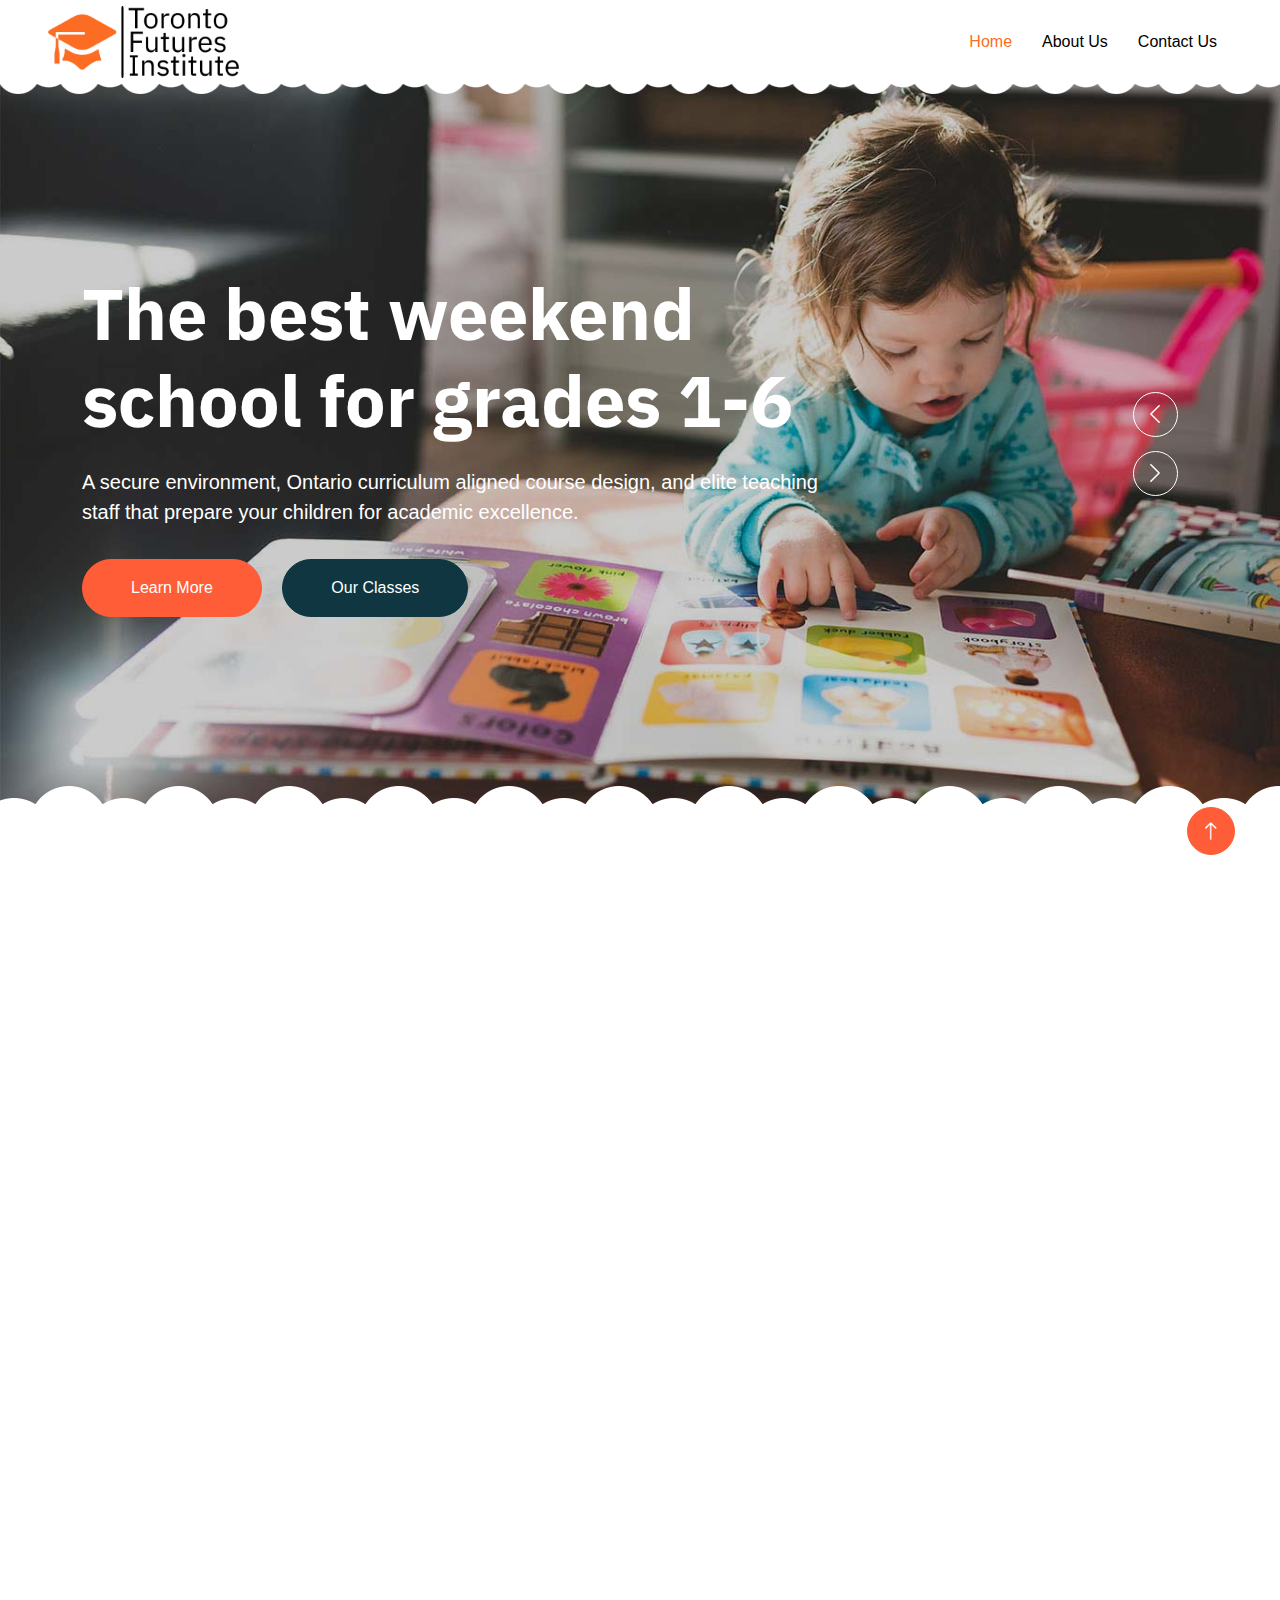
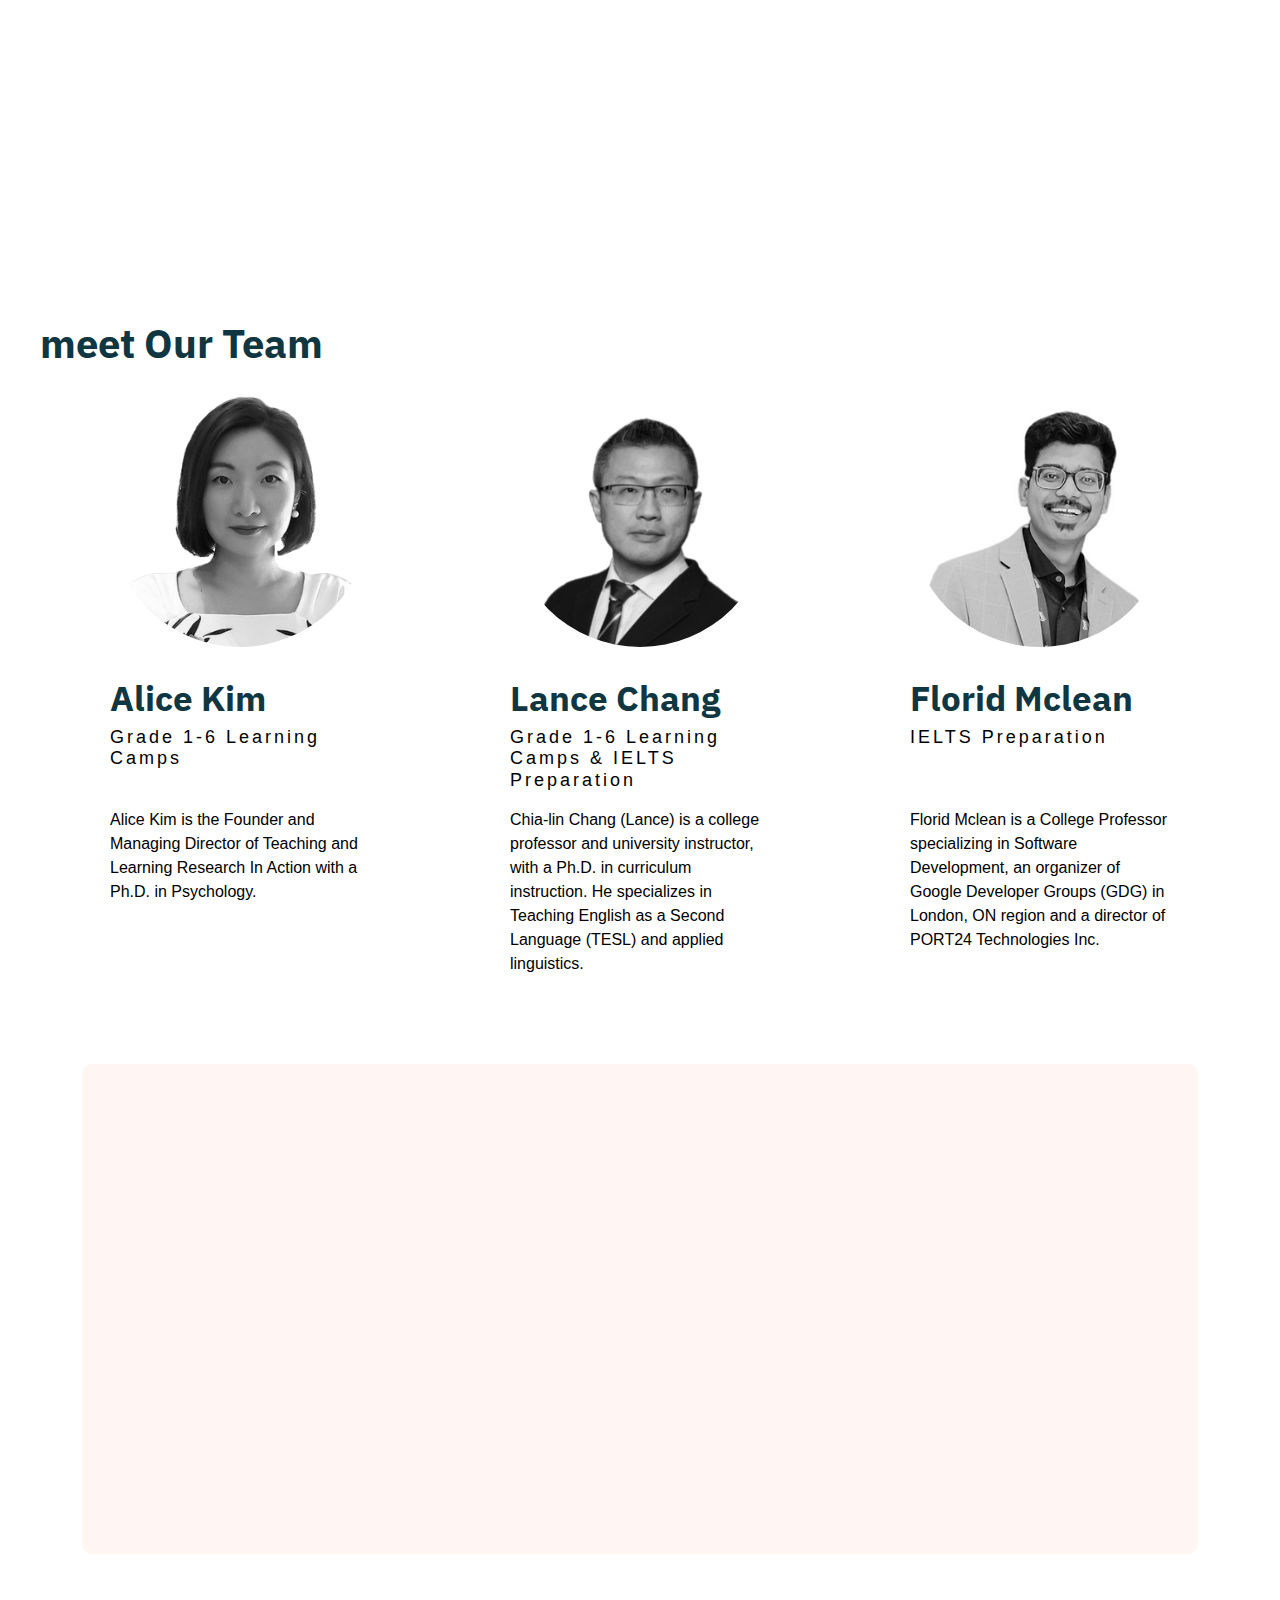
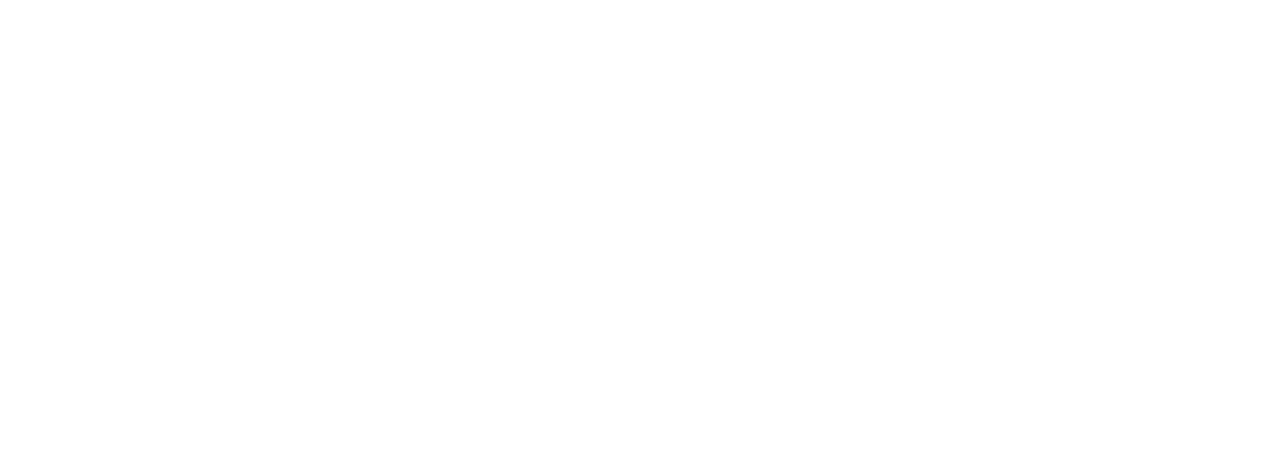
==== commit 1fddea1f: "Update index.html" ====
--- a/index.html
+++ b/index.html
@@ -229,7 +229,7 @@
               <div class="col-lg-3 col-md-6 wow fadeInUp" data-wow-delay="0.1s">
                 <div class="course-item bg-light">
                   <div class="position-relative overflow-hidden">
-                    <a href="/grade1-6.html" title="Learn more">
+                    <a href="grade1-6.html" title="Learn more">
                     <img class="img-fluid" src="img/classes-1.jpg" alt="" />
                     </a>
                   </div>
--- a/css/style.css
+++ b/css/style.css
@@ -559,3 +559,90 @@
     padding-right: 0;
     border-right: none;
 }
+
+
+
+.profile-container {
+    margin: 20px 40px;
+    color: white;
+}
+
+.profiles {
+    display: flex;
+    justify-content: space-around;
+    margin: 20px auto;
+}
+
+.profile {
+    flex-basis: 260px;
+}
+
+.profile .profile-img {
+    height: 260px;
+    width: 260px;
+    border-radius: 50%;
+    filter: grayscale(100%);
+    cursor: pointer;
+    transition: 400ms;
+}
+
+.profile:hover .profile-img {
+    filter: grayscale(0%);
+}
+
+.user-name {
+    margin-top: 30px;
+    font-size: 35px;
+}
+
+.profile h5 {
+    font-size: 18px;
+    font-weight: 100;
+    letter-spacing: 3px;
+    color: var(--dark);
+}
+
+.profile p {
+    font-size: 16px;
+    margin-top: 20px;
+    /* text-align: justify; */
+    color: var(--dark);
+}
+
+@media only screen and (max-width: 1150px) {
+    .profiles {
+        flex-direction: column;
+    }
+
+    .profile {
+        display: flex;
+        flex-direction: column;
+        align-items: center;
+    }
+
+    .profile p {
+        text-align: center;
+        margin: 20px 60px 80px 60px;
+        font-size: 20px;
+    }
+}
+
+@media only screen and (max-width: 900px) {
+    .heading {
+        font-size: 40px;
+        /* color: var(--dark); */
+        text-align: center;
+    }
+
+    .heading span {
+        font-size: 15px;
+    }
+
+    .profiles {
+        margin: 20px 0;
+    }
+
+    profile p {
+        margin: 20px 10px 80px 10px;
+    }
+}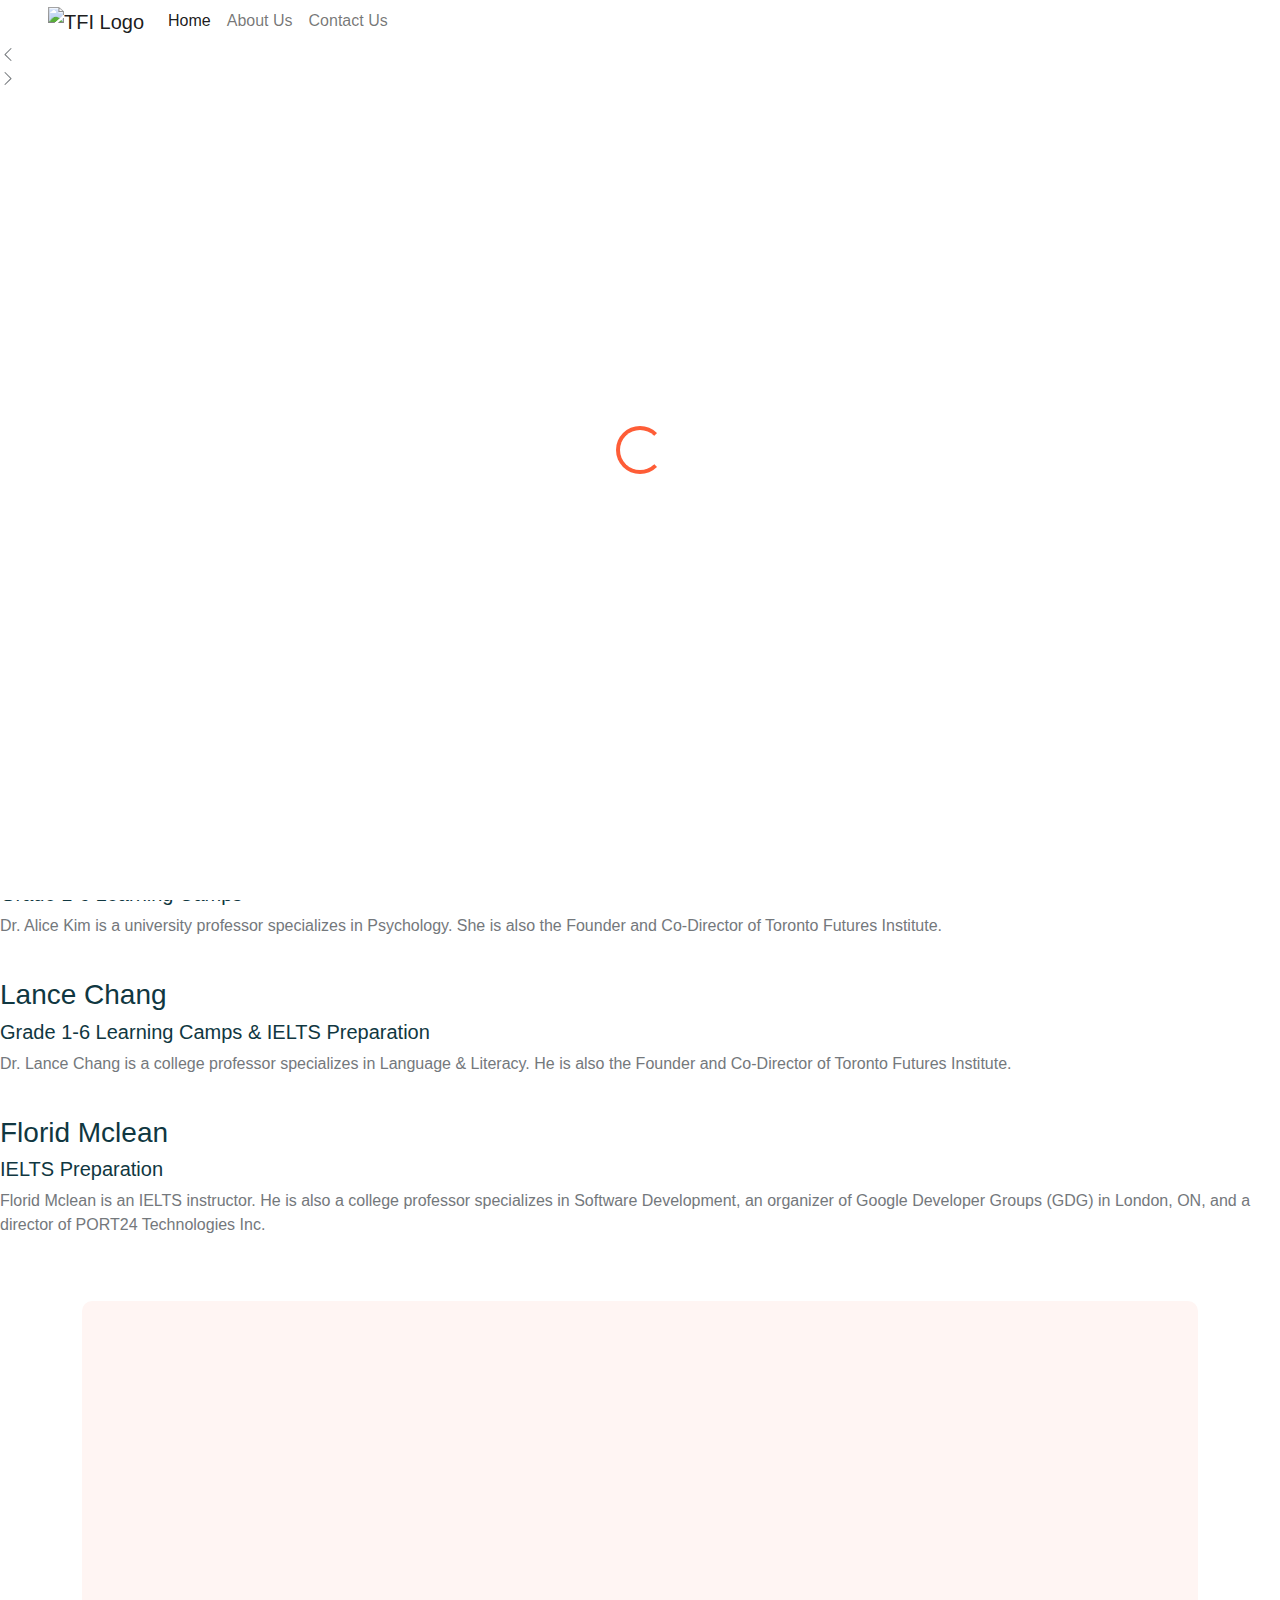
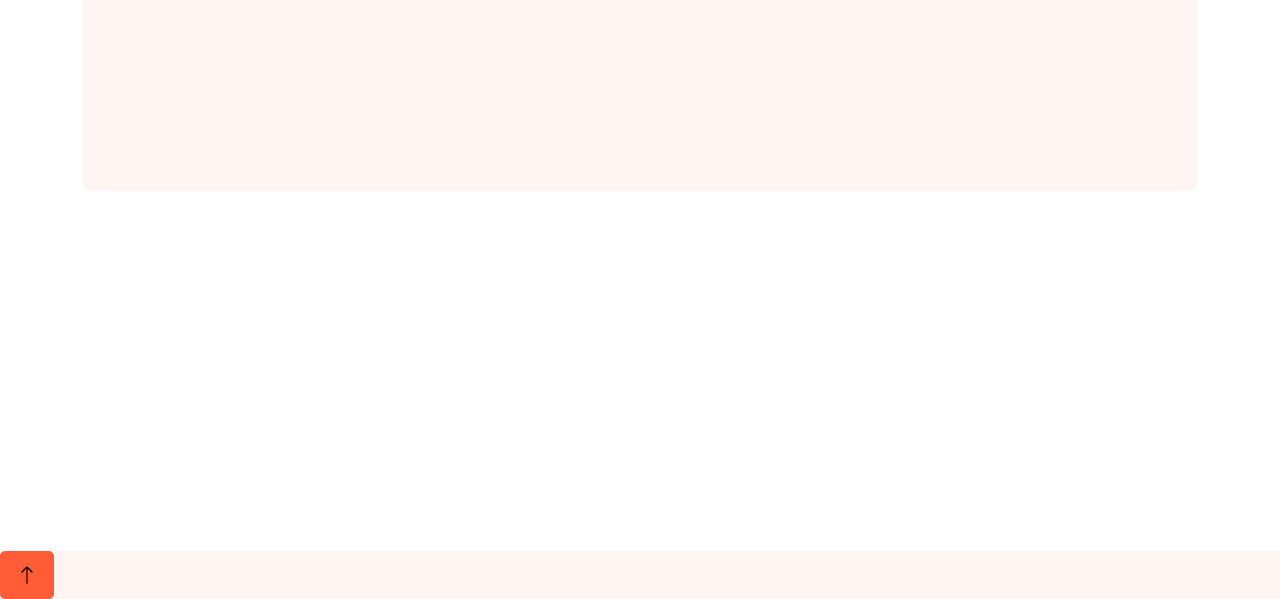
==== commit 9b42e362: "Add files via upload" ====
--- a/index.html
+++ b/index.html
@@ -1,535 +1,401 @@
 <!DOCTYPE html>
 <html lang="en">
-  <head>
-    <meta charset="utf-8" />
-    <title>Toronto Futures Institute</title>
-    <meta content="width=device-width, initial-scale=1.0" name="viewport" />
-    <meta content="" name="keywords" />
-    <meta content="" name="description" />
-
-    <!-- Favicon -->
-    <link href="img/favicon.ico" rel="icon" />
-
-    <!-- Google Web Fonts - IBM Sans Serif Regular -->
-    <link rel="preconnect" href="https://fonts.googleapis.com" />
-    <link rel="preconnect" href="https://fonts.gstatic.com" crossorigin />
-    <link
-      href="https://fonts.googleapis.com/css2?family=IBM+Plex+Sans&display=swap"
-      rel="stylesheet"
-    />
-
-    <!-- Icon Font Stylesheet -->
-    <link
-      href="https://cdnjs.cloudflare.com/ajax/libs/font-awesome/5.10.0/css/all.min.css"
-      rel="stylesheet"
-    />
-    <link
-      href="https://cdn.jsdelivr.net/npm/bootstrap-icons@1.4.1/font/bootstrap-icons.css"
-      rel="stylesheet"
-    />
-
-    <!-- Libraries Stylesheet -->
-    <link href="lib/animate/animate.min.css" rel="stylesheet" />
-    <link href="lib/owlcarousel/assets/owl.carousel.min.css" rel="stylesheet" />
-
-    <!-- Customized Bootstrap Stylesheet -->
-    <link href="css/bootstrap.min.css" rel="stylesheet" />
-
-    <!-- Template Stylesheet -->
-    <link href="css/style.css" rel="stylesheet" />
-  </head>
-
-  <body>
-    <div class="container-xxl bg-white p-0">
-      <!-- Spinner Start -->
-      <div
-        id="spinner"
-        class="show bg-white position-fixed translate-middle w-100 vh-100 top-50 start-50 d-flex align-items-center justify-content-center"
-      >
-        <div
-          class="spinner-border text-primary"
-          style="width: 3rem; height: 3rem"
-          role="status"
-        >
-          <span class="sr-only">Loading...</span>
-        </div>
-      </div>
-      <!-- Spinner End -->
-
-      <!-- Navbar Start -->
-      <nav
-        class="navbar navbar-expand-lg bg-white navbar-light sticky-top px-4 px-lg-5 py-lg-0"
-      >
-        <a href="index.html" class="navbar-brand">
-          <img src="img/tfi-t.png" alt="TFI Logo" class="img-fluid" />
-        </a>
-        <button
-          type="button"
-          class="navbar-toggler"
-          data-bs-toggle="collapse"
-          data-bs-target="#navbarCollapse"
-        >
-          <span class="navbar-toggler-icon"></span>
-        </button>
-        <div class="collapse navbar-collapse" id="navbarCollapse">
-          <div class="navbar-nav">
-            <a href="index.html" class="nav-item nav-link active">Home</a>
-            <a href="about.html" class="nav-item nav-link">About Us</a>
-            <a href="contact.html" class="nav-item nav-link">Contact Us</a>
-          </div>
-        </div>
-      </nav>
-      <!-- Navbar End -->
-
-      <!-- Carousel Start -->
-      <div class="container-fluid p-0 mb-5">
-        <div class="owl-carousel header-carousel position-relative">
-          <div class="owl-carousel-item position-relative">
-            <img class="img-fluid" src="img/carousel-1.jpg" alt="" />
-            <div
-              class="position-absolute top-0 start-0 w-100 h-100 d-flex align-items-center"
-              style="background: rgba(0, 0, 0, 0.2)"
-            >
-              <div class="container">
-                <div class="row justify-content-start">
-                  <div class="col-10 col-lg-8">
-                    <h1 class="display-2 text-white animated slideInDown mb-4">
-                      The best weekend school for grades 1-6
-                    </h1>
-                    <p class="fs-5 fw-medium text-white mb-4 pb-2">
-                      A secure environment, Ontario curriculum aligned course
-                      design, and elite teaching staff that prepare your
-                      children for academic excellence.
+
+<head>
+  <meta charset="utf-8" />
+  <title>Toronto Futures Institute</title>
+  <meta content="width=device-width, initial-scale=1.0" name="viewport" />
+  <meta content="" name="keywords" />
+  <meta content="" name="description" />
+
+  <!-- Favicon -->
+  <link href="img/favicon.ico" rel="icon" />
+
+  <!-- Google Web Fonts - IBM Sans Serif Regular -->
+  <link rel="preconnect" href="https://fonts.googleapis.com" />
+  <link rel="preconnect" href="https://fonts.gstatic.com" crossorigin />
+  <link href="https://fonts.googleapis.com/css2?family=IBM+Plex+Sans&display=swap" rel="stylesheet" />
+
+  <!-- Icon Font Stylesheet -->
+  <link href="https://cdnjs.cloudflare.com/ajax/libs/font-awesome/5.10.0/css/all.min.css" rel="stylesheet" />
+  <link href="https://cdn.jsdelivr.net/npm/bootstrap-icons@1.4.1/font/bootstrap-icons.css" rel="stylesheet" />
+
+  <!-- Libraries Stylesheet -->
+  <link href="lib/animate/animate.min.css" rel="stylesheet" />
+  <link href="lib/owlcarousel/assets/owl.carousel.min.css" rel="stylesheet" />
+
+  <!-- Customized Bootstrap Stylesheet -->
+  <link href="css/bootstrap.min.css" rel="stylesheet" />
+
+  <!-- Template Stylesheet -->
+  <link href="css/style.css" rel="stylesheet" />
+</head>
+
+<body>
+  <div class="container-xxl bg-white p-0">
+    <!-- Spinner Start -->
+    <div id="spinner"
+      class="show bg-white position-fixed translate-middle w-100 vh-100 top-50 start-50 d-flex align-items-center justify-content-center">
+      <div class="spinner-border text-primary" style="width: 3rem; height: 3rem" role="status">
+        <span class="sr-only">Loading...</span>
+      </div>
+    </div>
+    <!-- Spinner End -->
+
+    <!-- Navbar Start -->
+    <nav class="navbar navbar-expand-lg bg-white navbar-light sticky-top px-4 px-lg-5 py-lg-0">
+      <a href="index.html" class="navbar-brand">
+        <img src="img/tfi-t.png" alt="TFI Logo" class="img-fluid" />
+      </a>
+      <button type="button" class="navbar-toggler" data-bs-toggle="collapse" data-bs-target="#navbarCollapse">
+        <span class="navbar-toggler-icon"></span>
+      </button>
+      <div class="collapse navbar-collapse" id="navbarCollapse">
+        <div class="navbar-nav">
+          <a href="index.html" class="nav-item nav-link active">Home</a>
+          <a href="about.html" class="nav-item nav-link">About Us</a>
+          <a href="contact.html" class="nav-item nav-link">Contact Us</a>
+        </div>
+      </div>
+    </nav>
+    <!-- Navbar End -->
+
+    <!-- Carousel Start -->
+    <div class="container-fluid p-0 mb-5" id="carousel-container">
+      <div class="owl-carousel header-carousel position-relative">
+        <div class="owl-carousel-item position-relative">
+          <img class="img-fluid" src="img/carousel-1.jpg" alt="" />
+          <div class="position-absolute top-0 start-0 w-100 h-100 d-flex align-items-center"
+            style="background: rgba(0, 0, 0, 0.2)">
+            <div class="container">
+              <div class="row justify-content-start">
+                <div class="col-10 col-lg-8">
+                  <h1 class="display-2 text-white animated slideInDown mb-4">
+                    The best weekend school for grades 1-6
+                  </h1>
+                  <p class="fs-5 fw-medium text-white mb-4 pb-2">
+                    A secure environment, Ontario curriculum aligned course
+                    design, and elite teaching staff that prepare your
+                    children for academic excellence.
+                  </p>
+                  <a href="/grade1-6.html"
+                    class="btn btn-primary rounded-pill py-sm-3 px-sm-5 me-3 animated slideInLeft">Learn More</a>
+                  <a href="#courses" class="btn btn-dark rounded-pill py-sm-3 px-sm-5 animated slideInRight">Our
+                    Classes</a>
+                </div>
+              </div>
+            </div>
+          </div>
+        </div>
+
+        <div class="owl-carousel-item position-relative">
+          <img class="img-fluid" src="img/carousel-2.jpg" alt="" />
+          <div class="position-absolute top-0 start-0 w-100 h-100 d-flex align-items-center"
+            style="background: rgba(0, 0, 0, 0.2)">
+            <div class="container">
+              <div class="row justify-content-start">
+                <div class="col-10 col-lg-8">
+                  <h1 class="display-2 text-white animated slideInDown mb-4">
+                    Solutions for your school subject challenges
+                  </h1>
+                  <p class="fs-5 fw-medium text-white mb-4 pb-2">
+                    Questions about school subjects? Our experienced
+                    instructors offer you immediate solutions.
+                  </p>
+                  <a href="/grade7-12.html"
+                    class="btn btn-primary rounded-pill py-sm-3 px-sm-5 me-3 animated slideInLeft">Learn More</a>
+                  <a href="#courses" class="btn btn-dark rounded-pill py-sm-3 px-sm-5 animated slideInRight">Our
+                    Classes</a>
+                </div>
+              </div>
+            </div>
+          </div>
+        </div>
+        <div class="owl-carousel-item position-relative">
+          <img class="img-fluid" src="img/carousel-3.jpg" alt="" />
+          <div class="position-absolute top-0 start-0 w-100 h-100 d-flex align-items-center"
+            style="background: rgba(0, 0, 0, 0.2)">
+            <div class="container">
+              <div class="row justify-content-start">
+                <div class="col-10 col-lg-8">
+                  <h1 class="display-2 text-white animated slideInDown mb-4">
+                    Boost your school grade and be ahead of your school
+                    curriculum
+                  </h1>
+                  <p class="fs-5 fw-medium text-white mb-4 pb-2">
+                    Having a hard time improving your academic performance?
+                    TFI offers you customized instructions and support for
+                    your learnings and school works.
+                  </p>
+                  <a href="/ielts.html"
+                    class="btn btn-primary rounded-pill py-sm-3 px-sm-5 me-3 animated slideInLeft">Learn More</a>
+                  <a href="#courses" class="btn btn-dark rounded-pill py-sm-3 px-sm-5 animated slideInRight">Our
+                    Classes</a>
+                </div>
+              </div>
+            </div>
+          </div>
+        </div>
+      </div>
+    </div>
+    <!-- Carousel End -->
+
+    <!-- Our Vision Start -->
+    <div class="container-xxl py-5">
+      <div class="container">
+        <div class="text-center mx-auto mb-5 wow fadeInUp" data-wow-delay="0.1s" style="max-width: 900%">
+          <h2 class="mb-3">Our Vision</h2>
+          <p style="font-size: 20px">
+            Toronto Futures Institute (TFI) is a not-for-profit institution
+            that aims to enhance the health and well-being of the community
+            through education, advocacy, and outreach.” And “We are dedicated
+            to offering quality learning services (e.g., reading
+            comprehension, writing, math) for grades 1-12, test preparation
+            services for IELTS, TOEFL, Duolingo, SAT, and SSAT, as well as
+            career and academic advising for youth.
+          </p>
+        </div>
+      </div>
+    </div>
+    <!-- Our Vision End -->
+
+    <!-- Corses Start -->
+    <section id="courses">
+      <div class="container-xxl">
+        <div class="container">
+          <div class="text-center mx-auto mb-5 wow fadeInUp" data-wow-delay="0.1s" style="max-width: 700%">
+            <h2 class="mb-3">Programs we offer</h2>
+            <p style="font-size: 20px">
+              We are dedicated to offering quality learning services (e.g.,
+              reading comprehension, writing, math) for grades 1-12, test
+              preparation services for IELTS, TOEFL, Duolingo, SAT, and SSAT,
+              as well as career and academic advising for youth.
+            </p>
+          </div>
+          <div class="row g-4 justify-content-center">
+            <div class="col-lg-3 col-md-6 wow fadeInUp" data-wow-delay="0.1s">
+              <div class="course-item bg-light">
+                <div class="position-relative overflow-hidden">
+                  <a href="/grade1-6.html" title="Learn more">
+                    <img class="img-fluid" src="img/classes-1.jpg" alt="" />
+                  </a>
+                </div>
+                <div class="text-center p-4 pb-0">
+                  <h5 class="mb-4" style="padding-bottom: 21px">
+                    Grade 1-6 Learning Camp
+                  </h5>
+                </div>
+              </div>
+            </div>
+
+            <div class="col-lg-3 col-md-6 wow fadeInUp" data-wow-delay="0.1s">
+              <div class="course-item bg-light">
+                <div class="position-relative overflow-hidden">
+                  <img class="img-fluid" src="img/class7-12.png" alt="" />
+                </div>
+                <div class="text-center pb-0" style="margin-bottom: 48px; padding: 24px 0 48px 0">
+                  <h5 class="mb-4" style="padding-bottom: 21px">
+                    Grade 7-12 Grade Boosting
+                  </h5>
+                </div>
+              </div>
+            </div>
+
+            <div class="col-lg-3 col-md-6 wow fadeInUp" data-wow-delay="0.1s">
+              <div class="course-item bg-light">
+                <div class="position-relative overflow-hidden">
+                  <img class="img-fluid" src="img/studyHub.jpg" alt="" />
+                </div>
+                <div class="text-center p-4 pb-0">
+                  <h5 class="mb-4" style="padding-bottom: 21px">Study hub</h5>
+                </div>
+              </div>
+            </div>
+
+
+            <div class="col-lg-3 col-md-6 wow fadeInUp" data-wow-delay="0.1s">
+              <div class="course-item bg-light">
+                <div class="position-relative overflow-hidden">
+                  <a href="/ielts.html" title="Learn more">
+                    <img class="img-fluid" src="img/ielts.jpg" alt="" style="height: 110%" />
+                  </a>
+                </div>
+                <div class="text-center p-4 pb-0">
+                  <h5 class="mb-4" style="padding-bottom: 21px">
+                    IELTS preparation
+                  </h5>
+                </div>
+              </div>
+            </div>
+          </div>
+        </div>
+      </div>
+    </section>
+    <!-- Courses End -->
+
+    <!-- Team Start -->
+    <div class="profile-container">
+      <h1 class="heading">Meet Our Team</h1>
+      <div class="profiles">
+        <div class="profile">
+          <img src="./img/img1.png" alt="" class="profile-img" />
+          <h3 class="user-name">Alice Kim</h3>
+          <h5 class="user-role">Grade 1-6 Learning Camps</h5>
+          <p>Dr. Alice Kim is a university professor specializes in Psychology. She is also the Founder and Co-Director
+            of Toronto Futures Institute.</p>
+        </div>
+        <div class="profile">
+          <img src="./img/img2.png" alt="" class="profile-img" />
+          <h3 class="user-name">Lance Chang</h3>
+          <h5 class="user-role">Grade 1-6 Learning Camps & IELTS Preparation</h5>
+          <p>Dr. Lance Chang is a college professor specializes in Language & Literacy. He is also the Founder and
+            Co-Director of Toronto Futures Institute.</p>
+        </div>
+        <div class="profile">
+          <img src="./img/img3.png" alt="" class="profile-img" />
+          <h3 class="user-name">Florid Mclean</h3>
+          <h5 class="user-role">IELTS Preparation</h5>
+          <p>Florid Mclean is an IELTS instructor. He is also a college professor specializes in Software Development,
+            an organizer of Google Developer Groups (GDG) in London, ON, and a director of PORT24 Technologies Inc.</p>
+        </div>
+      </div>
+    </div>
+    <!-- Team End -->
+
+    <!-- Appointment Start -->
+    <div class="container-xxl py-5">
+      <div class="container">
+        <div class="bg-light rounded">
+          <div class="row g-0">
+            <div class="col-lg-6 wow fadeIn" data-wow-delay="0.1s">
+              <div class="h-100 d-flex flex-column justify-content-center p-5">
+                <h1 class="mb-4">Make Appointment</h1>
+                <form>
+                  <div class="row g-3">
+                    <div class="col-sm-6">
+                      <div class="form-floating">
+                        <input type="text" class="form-control border-0" id="gname" placeholder="Gurdian Name" />
+                        <label for="gname">Gurdian Name</label>
+                      </div>
+                    </div>
+                    <div class="col-sm-6">
+                      <div class="form-floating">
+                        <input type="email" class="form-control border-0" id="gmail" placeholder="Gurdian Email" />
+                        <label for="gmail">Gurdian Email</label>
+                      </div>
+                    </div>
+                    <div class="col-sm-6">
+                      <div class="form-floating">
+                        <input type="text" class="form-control border-0" id="cname" placeholder="Child Name" />
+                        <label for="cname">Child Name</label>
+                      </div>
+                    </div>
+                    <div class="col-sm-6">
+                      <div class="form-floating">
+                        <input type="text" class="form-control border-0" id="cage" placeholder="Child Age" />
+                        <label for="cage">Child Age</label>
+                      </div>
+                    </div>
+                    <div class="col-12">
+                      <div class="form-floating">
+                        <textarea class="form-control border-0" placeholder="Leave a message here" id="message"
+                          style="height: 100px"></textarea>
+                        <label for="message">Message</label>
+                      </div>
+                    </div>
+                    <div class="col-12">
+                      <button class="btn btn-primary w-100 py-3" type="submit">
+                        Submit
+                      </button>
+                    </div>
+                  </div>
+                </form>
+              </div>
+            </div>
+            <div class="col-lg-6 wow fadeIn" data-wow-delay="0.5s" style="min-height: 400px">
+              <div class="position-relative h-100">
+                <img class="position-absolute w-100 h-100 rounded" src="img/appointment.jpg"
+                  style="object-fit: cover" />
+              </div>
+            </div>
+          </div>
+        </div>
+      </div>
+    </div>
+    <!-- Appointment End -->
+
+    <!-- Footer Start -->
+    <div class="container-xxl text-white-50 footer mt-5 wow fadeIn" style="background-color: white;"
+        data-wow-delay="0.1s">
+        <div class="container">
+            <div class="row g-5 footer-container">
+              <div class="col-lg-3" id="footer-logo">
+                <a href="/index.html">
+                <img src="img/tfi-t.png" alt="TFI Logo" class="img-fluid mb-4" /></a>
+            </div>
+                <div class="col-lg-3">
+                    <h5 class="mb-4 footer-heading">Quick Links</h5>
+                    <a class="btn btn-link text-black-50" href="">About Us</a>
+                    <a class="btn btn-link text-black-50" href="">Contact Us</a>
+                    <a class="btn btn-link text-black-50" href="">Privacy Policy</a>
+                    <a class="btn btn-link text-black-50" href="">Terms & Condition</a>
+                    <div class="d-flex pt-2">
+                        <a class="btn btn-outline-light btn-social text-black-50" href=""><i
+                                class="fab fa-twitter"></i></a>
+                        <a class="btn btn-outline-light btn-social text-black-50" href=""><i
+                                class="fab fa-facebook-f"></i></a>
+                        <a class="btn btn-outline-light btn-social text-black-50" href=""><i
+                                class="fab fa-youtube"></i></a>
+                        <a class="btn btn-outline-light btn-social text-black-50" href=""><i
+                                class="fab fa-linkedin-in"></i></a>
+                    </div>
+                </div>
+                <div class="col-lg-3">
+                    <h5 class="mb-4">Get In Touch</h5>
+                    <p class="mb-2 text-black-50">
+                        <i class="fa fa-map-marker-alt me-3"></i>Unit 501, 720 Bathurst Street
                     </p>
-                    <a
-                      href="/about.html"
-                      class="btn btn-primary rounded-pill py-sm-3 px-sm-5 me-3 animated slideInLeft"
-                      >Learn More</a
-                    >
-                    <a
-                      href="#courses"
-                      class="btn btn-dark rounded-pill py-sm-3 px-sm-5 animated slideInRight"
-                      >Our Classes</a
-                    >
-                  </div>
-                </div>
-              </div>
-            </div>
-          </div>
-
-          <div class="owl-carousel-item position-relative">
-            <img class="img-fluid" src="img/carousel-2.jpg" alt="" />
-            <div
-              class="position-absolute top-0 start-0 w-100 h-100 d-flex align-items-center"
-              style="background: rgba(0, 0, 0, 0.2)"
-            >
-              <div class="container">
-                <div class="row justify-content-start">
-                  <div class="col-10 col-lg-8">
-                    <h1 class="display-2 text-white animated slideInDown mb-4">
-                      Solutions for your school subject challenges
-                    </h1>
-                    <p class="fs-5 fw-medium text-white mb-4 pb-2">
-                      Questions about school subjects? Our experienced
-                      instructors offer you immediate solutions.
+                    <p class="mb-2 text-black-50">
+                        <i class="fa fa-phone-alt me-3"></i>647-872-5736
                     </p>
-                    <a
-                      href=""
-                      class="btn btn-primary rounded-pill py-sm-3 px-sm-5 me-3 animated slideInLeft"
-                      >Learn More</a
-                    >
-                    <a
-                      href=""
-                      class="btn btn-dark rounded-pill py-sm-3 px-sm-5 animated slideInRight"
-                      >Our Classes</a
-                    >
-                  </div>
-                </div>
-              </div>
-            </div>
-          </div>
-          <div class="owl-carousel-item position-relative">
-            <img class="img-fluid" src="img/carousel-3.jpg" alt="" />
-            <div
-              class="position-absolute top-0 start-0 w-100 h-100 d-flex align-items-center"
-              style="background: rgba(0, 0, 0, 0.2)"
-            >
-              <div class="container">
-                <div class="row justify-content-start">
-                  <div class="col-10 col-lg-8">
-                    <h1 class="display-2 text-white animated slideInDown mb-4">
-                      Boost your school grade and be ahead of your school
-                      curriculum
-                    </h1>
-                    <p class="fs-5 fw-medium text-white mb-4 pb-2">
-                      Having a hard time improving your academic performance?
-                      TFI offers you customized instructions and support for
-                      your learnings and school works.
+                    <p class="mb-2 text-black-50">
+                        <i class="fa fa-phone-alt me-3"></i>647-946-3704
                     </p>
-                    <a
-                      href=""
-                      class="btn btn-primary rounded-pill py-sm-3 px-sm-5 me-3 animated slideInLeft"
-                      >Learn More</a
-                    >
-                    <a
-                      href=""
-                      class="btn btn-dark rounded-pill py-sm-3 px-sm-5 animated slideInRight"
-                      >Our Classes</a
-                    >
-                  </div>
-                </div>
-              </div>
-            </div>
-          </div>
-        </div>
-      </div>
-      <!-- Carousel End -->
-
-      <!-- Our Vision Start -->
-      <div class="container-xxl py-5">
-        <div class="container">
-          <div
-            class="text-center mx-auto mb-5 wow fadeInUp"
-            data-wow-delay="0.1s"
-            style="max-width: 900%"
-          >
-            <h1 class="mb-3">Our Vision</h1>
-            <p style="font-size: 24px">
-              Toronto Futures Institute (TFI) is a not-for-profit institution
-              that aims to enhance the health and well-being of the community
-              through education, advocacy, and outreach.” And “We are dedicated
-              to offering quality learning services (e.g., reading
-              comprehension, writing, math) for grades 1-12, test preparation
-              services for IELTS, TOEFL, Duolingo, SAT, and SSAT, as well as
-              career and academic advising for youth.
-            </p>
-          </div>
-        </div>
-      </div>
-      <!-- Our Vision End -->
-
-      <!-- Corses Start -->
-      <section id="courses">
-        <div class="container-xxl py-5">
-          <div class="container">
-            <div
-              class="text-center mx-auto mb-5 wow fadeInUp"
-              data-wow-delay="0.1s"
-              style="max-width: 700%"
-            >
-              <h1 class="mb-3">Programs we offer</h1>
-              <p style="font-size: 24px">
-                We are dedicated to offering quality learning services (e.g.,
-                reading comprehension, writing, math) for grades 1-12, test
-                preparation services for IELTS, TOEFL, Duolingo, SAT, and SSAT,
-                as well as career and academic advising for youth.
-              </p>
-            </div>
-            <div class="row g-4 justify-content-center">
-              <div class="col-lg-3 col-md-6 wow fadeInUp" data-wow-delay="0.1s">
-                <div class="course-item bg-light">
-                  <div class="position-relative overflow-hidden">
-                    <a href="grade1-6.html" title="Learn more">
-                    <img class="img-fluid" src="img/classes-1.jpg" alt="" />
-                    </a>
-                  </div>
-                  <div class="text-center p-4 pb-0">
-                    <h5 class="mb-4" style="padding-bottom: 21px">
-                      Grade 1-6 Learning Camp
-                    </h5>
-                  </div>
-                </div>
-              </div>
-
-              <div class="col-lg-3 col-md-6 wow fadeInUp" data-wow-delay="0.1s">
-                <div class="course-item bg-light">
-                  <div class="position-relative overflow-hidden">
-                    <img class="img-fluid" src="img/class7-12.png" alt="" />
-                  </div>
-                  <div
-                    class="text-center pb-0"
-                    style="margin-bottom: 48px; padding: 24px 0 48px 0"
-                  >
-                    <h5 class="mb-4" style="padding-bottom: 21px">
-                      Grade 7-12 Grade Boosting
-                    </h5>
-                  </div>
-                </div>
-              </div>
-
-              <div class="col-lg-3 col-md-6 wow fadeInUp" data-wow-delay="0.1s">
-                <div class="course-item bg-light">
-                  <div class="position-relative overflow-hidden">
-                    <img class="img-fluid" src="img/studyHub.jpg" alt="" />
-                  </div>
-                  <div class="text-center p-4 pb-0">
-                    <h5 class="mb-4" style="padding-bottom: 21px">Study hub</h5>
-                  </div>
-                </div>
-              </div>
-
-              
-              <div class="col-lg-3 col-md-6 wow fadeInUp" data-wow-delay="0.1s">
-                <div class="course-item bg-light">
-                  <div class="position-relative overflow-hidden">
-                    <a href="/ielts.html" title="Learn more">
-                    <img
-                      class="img-fluid"
-                      src="img/ielts.jpg"
-                      alt=""
-                      style="height: 110%"
-                    />
-                  </a>
-                  </div>
-                  <div class="text-center p-4 pb-0">
-                    <h5 class="mb-4" style="padding-bottom: 21px">
-                      IELTS preparation
-                    </h5>
-                  </div>
-                </div>
-              </div>
-         
-
-            </div>
-          </div>
-        </div>
-      </section>
-      <!-- Courses End -->
-
-      <!-- Team Start -->
-      <div class="profile-container">
-        <h1 class="heading"><span>meet </span>Our Team</h1>
-        <div class="profiles">
-          <div class="profile">
-            <img src="./img/img1.png" alt="" class="profile-img" />
-            <h3 class="user-name">Alice Kim</h3>
-            <h5 class="user-role" style="height: 10%;">Grade 1-6 Learning Camps</h5>
-            <p>Alice Kim is the Founder and Managing Director of Teaching and Learning Research In Action with a Ph.D. in Psychology.</p>
-          </div>
-          <div class="profile">
-            <img src="./img/img2.png" alt="" class="profile-img" />
-            <h3 class="user-name">Lance Chang</h3>
-            <h5 class="user-role" style="height: 10%;">Grade 1-6 Learning Camps & IELTS Preparation</h5>
-            <p>Chia-lin Chang (Lance) is a college professor and university instructor, with a Ph.D. in curriculum instruction. He specializes in Teaching English as a Second Language (TESL) and applied linguistics.</p>
-          </div>
-          <div class="profile">
-            <img src="./img/img3.png" alt="" class="profile-img" />
-            <h3 class="user-name">Florid Mclean</h3>
-            <h5 class="user-role" style="height: 10%;">IELTS Preparation</h5>
-            <p>
-              Florid Mclean is a College Professor specializing in Software Development, an organizer of Google Developer Groups (GDG) in London, ON region and a director of PORT24 Technologies Inc.
-            </p>
-          </div>
-        </div>
-      </div>
-      <!-- Team End -->
-
-      <!-- Appointment Start -->
-      <div class="container-xxl py-5">
-        <div class="container">
-          <div class="bg-light rounded">
-            <div class="row g-0">
-              <div class="col-lg-6 wow fadeIn" data-wow-delay="0.1s">
-                <div
-                  class="h-100 d-flex flex-column justify-content-center p-5"
-                >
-                  <h1 class="mb-4">Make Appointment</h1>
-                  <form>
-                    <div class="row g-3">
-                      <div class="col-sm-6">
-                        <div class="form-floating">
-                          <input
-                            type="text"
-                            class="form-control border-0"
-                            id="gname"
-                            placeholder="Gurdian Name"
-                          />
-                          <label for="gname">Gurdian Name</label>
-                        </div>
-                      </div>
-                      <div class="col-sm-6">
-                        <div class="form-floating">
-                          <input
-                            type="email"
-                            class="form-control border-0"
-                            id="gmail"
-                            placeholder="Gurdian Email"
-                          />
-                          <label for="gmail">Gurdian Email</label>
-                        </div>
-                      </div>
-                      <div class="col-sm-6">
-                        <div class="form-floating">
-                          <input
-                            type="text"
-                            class="form-control border-0"
-                            id="cname"
-                            placeholder="Child Name"
-                          />
-                          <label for="cname">Child Name</label>
-                        </div>
-                      </div>
-                      <div class="col-sm-6">
-                        <div class="form-floating">
-                          <input
-                            type="text"
-                            class="form-control border-0"
-                            id="cage"
-                            placeholder="Child Age"
-                          />
-                          <label for="cage">Child Age</label>
-                        </div>
-                      </div>
-                      <div class="col-12">
-                        <div class="form-floating">
-                          <textarea
-                            class="form-control border-0"
-                            placeholder="Leave a message here"
-                            id="message"
-                            style="height: 100px"
-                          ></textarea>
-                          <label for="message">Message</label>
-                        </div>
-                      </div>
-                      <div class="col-12">
-                        <button
-                          class="btn btn-primary w-100 py-3"
-                          type="submit"
-                        >
-                          Submit
-                        </button>
-                      </div>
-                    </div>
-                  </form>
-                </div>
-              </div>
-              <div
-                class="col-lg-6 wow fadeIn"
-                data-wow-delay="0.5s"
-                style="min-height: 400px"
-              >
-                <div class="position-relative h-100">
-                  <img
-                    class="position-absolute w-100 h-100 rounded"
-                    src="img/appointment.jpg"
-                    style="object-fit: cover"
-                  />
-                </div>
-              </div>
-            </div>
-          </div>
-        </div>
-      </div>
-      <!-- Appointment End -->
-
-      <!-- Footer Start -->
-      <div
-        class="container-fluid text-white-50 footer pt-5 mt-5 wow fadeIn"
-        style="background-color: #d3d3d3"
-        data-wow-delay="0.1s"
-      >
-        <div class="container py-5">
-          <div class="row g-5">
-            <div class="col-lg-3 col-md-6">
-              <img src="img/tfi-t.png" alt="TFI Logo" class="img-fluid mb-4" />
-            </div>
-            <div class="col-lg-3 col-md-6">
-              <h3 class="text-primary mb-4">Quick Links</h3>
-              <a class="btn btn-link text-black-50" href="">About Us</a>
-              <a class="btn btn-link text-black-50" href="">Contact Us</a>
-              <a class="btn btn-link text-black-50" href="">Privacy Policy</a>
-              <a class="btn btn-link text-black-50" href=""
-                >Terms & Condition</a
-              >
-            </div>
-            <div class="col-lg-3 col-md-6">
-              <h3 class="text-primary mb-4">Get In Touch</h3>
-              <p class="mb-2 text-black-50">
-                <i class="fa fa-map-marker-alt me-3"></i>Toronto
-              </p>
-              <p class="mb-2 text-black-50">
-                <i class="fa fa-phone-alt me-3"></i>+012 345 67890
-              </p>
-              <p class="mb-2 text-black-50">
-                <i class="fa fa-envelope me-3"></i>info@example.com
-              </p>
-              <div class="d-flex pt-2">
-                <a
-                  class="btn btn-outline-light btn-social text-black-50"
-                  href=""
-                  ><i class="fab fa-twitter"></i
-                ></a>
-                <a
-                  class="btn btn-outline-light btn-social text-black-50"
-                  href=""
-                  ><i class="fab fa-facebook-f"></i
-                ></a>
-                <a
-                  class="btn btn-outline-light btn-social text-black-50"
-                  href=""
-                  ><i class="fab fa-youtube"></i
-                ></a>
-                <a
-                  class="btn btn-outline-light btn-social text-black-50"
-                  href=""
-                  ><i class="fab fa-linkedin-in"></i
-                ></a>
-              </div>
-            </div>
-            <div class="col-lg-3 col-md-6">
-              <h3 class="text-primary mb-4">Newsletter</h3>
-              <p class="text-black-50">Subscribe to our Newsletter</p>
-              <div class="position-relative mx-auto" style="max-width: 400px">
-                <input
-                  class="form-control bg-transparent w-100 py-3 ps-4 pe-5"
-                  type="text"
-                  placeholder="Your email"
-                />
-                <button
-                  type="button"
-                  class="btn btn-primary py-2 position-absolute top-0 end-0 mt-2 me-2"
-                >
-                  SignUp
-                </button>
-              </div>
-            </div>
-          </div>
-        </div>
-        <div class="container">
-          <div class="copyright">
-            <div class="row">
-              <div
-                class="col-md-6 text-center text-black-50 text-md-start mb-3 mb-md-0"
-              >
-                &copy; <a class="border-bottom text-black-50" href="#">TFI</a>,
-                All Right Reserved. Designed By
-                <a
-                  class="border-bottom text-black-50"
-                  href="https://www.port24technologies.com"
-                  >P24</a
-                >
-              </div>
-            </div>
-          </div>
-        </div>
-      </div>
-      <!-- Footer End -->
-
-      <!-- Back to Top -->
-      <a href="#" class="btn btn-lg btn-primary btn-lg-square back-to-top"
-        ><i class="bi bi-arrow-up"></i
-      ></a>
-    </div>
-
-    <!-- JavaScript Libraries -->
-    <script src="https://code.jquery.com/jquery-3.4.1.min.js"></script>
-    <script src="https://cdn.jsdelivr.net/npm/bootstrap@5.0.0/dist/js/bootstrap.bundle.min.js"></script>
-    <script src="lib/wow/wow.min.js"></script>
-    <script src="lib/easing/easing.min.js"></script>
-    <script src="lib/waypoints/waypoints.min.js"></script>
-    <script src="lib/owlcarousel/owl.carousel.min.js"></script>
-
-    <!-- Template Javascript -->
-    <script src="js/main.js"></script>
-  </body>
-</html>
+                    <p class="mb-2 text-black-50">
+                        <i class="fa fa-envelope me-3"></i>TFI.Bathurst@gmail.com
+                    </p>
+                    <p class="mb-2 text-black-50">
+                        <i class="fa fa-envelope me-3"></i>alice.kim@tlraction.com
+                    </p>
+                    
+                </div>
+            </div>
+        </div>
+        <!-- <div class="container"> -->
+        <div class="row">
+            <div class="col-md-6 text-center text-black-50 py-3 text-md-start mb-3 mb-md-0">
+                &copy; <a class="border-bottom text-black-50" href="/index.html">TFI</a>,
+                All right reserved by TFI.
+            </div>
+        </div>
+    </div>
+    </div>
+    <!-- Footer End -->
+
+    <!-- Back to Top -->
+    <a href="#" class="btn btn-lg btn-primary btn-lg-square back-to-top"><i class="bi bi-arrow-up"></i></a>
+  </div>
+
+  <!-- JavaScript Libraries -->
+  <script src="https://code.jquery.com/jquery-3.4.1.min.js"></script>
+  <script src="https://cdn.jsdelivr.net/npm/bootstrap@5.0.0/dist/js/bootstrap.bundle.min.js"></script>
+  <script src="lib/wow/wow.min.js"></script>
+  <script src="lib/easing/easing.min.js"></script>
+  <script src="lib/waypoints/waypoints.min.js"></script>
+  <script src="lib/owlcarousel/owl.carousel.min.js"></script>
+
+  <!-- Template Javascript -->
+  <script src="js/main.js"></script>
+</body>
+
+</html>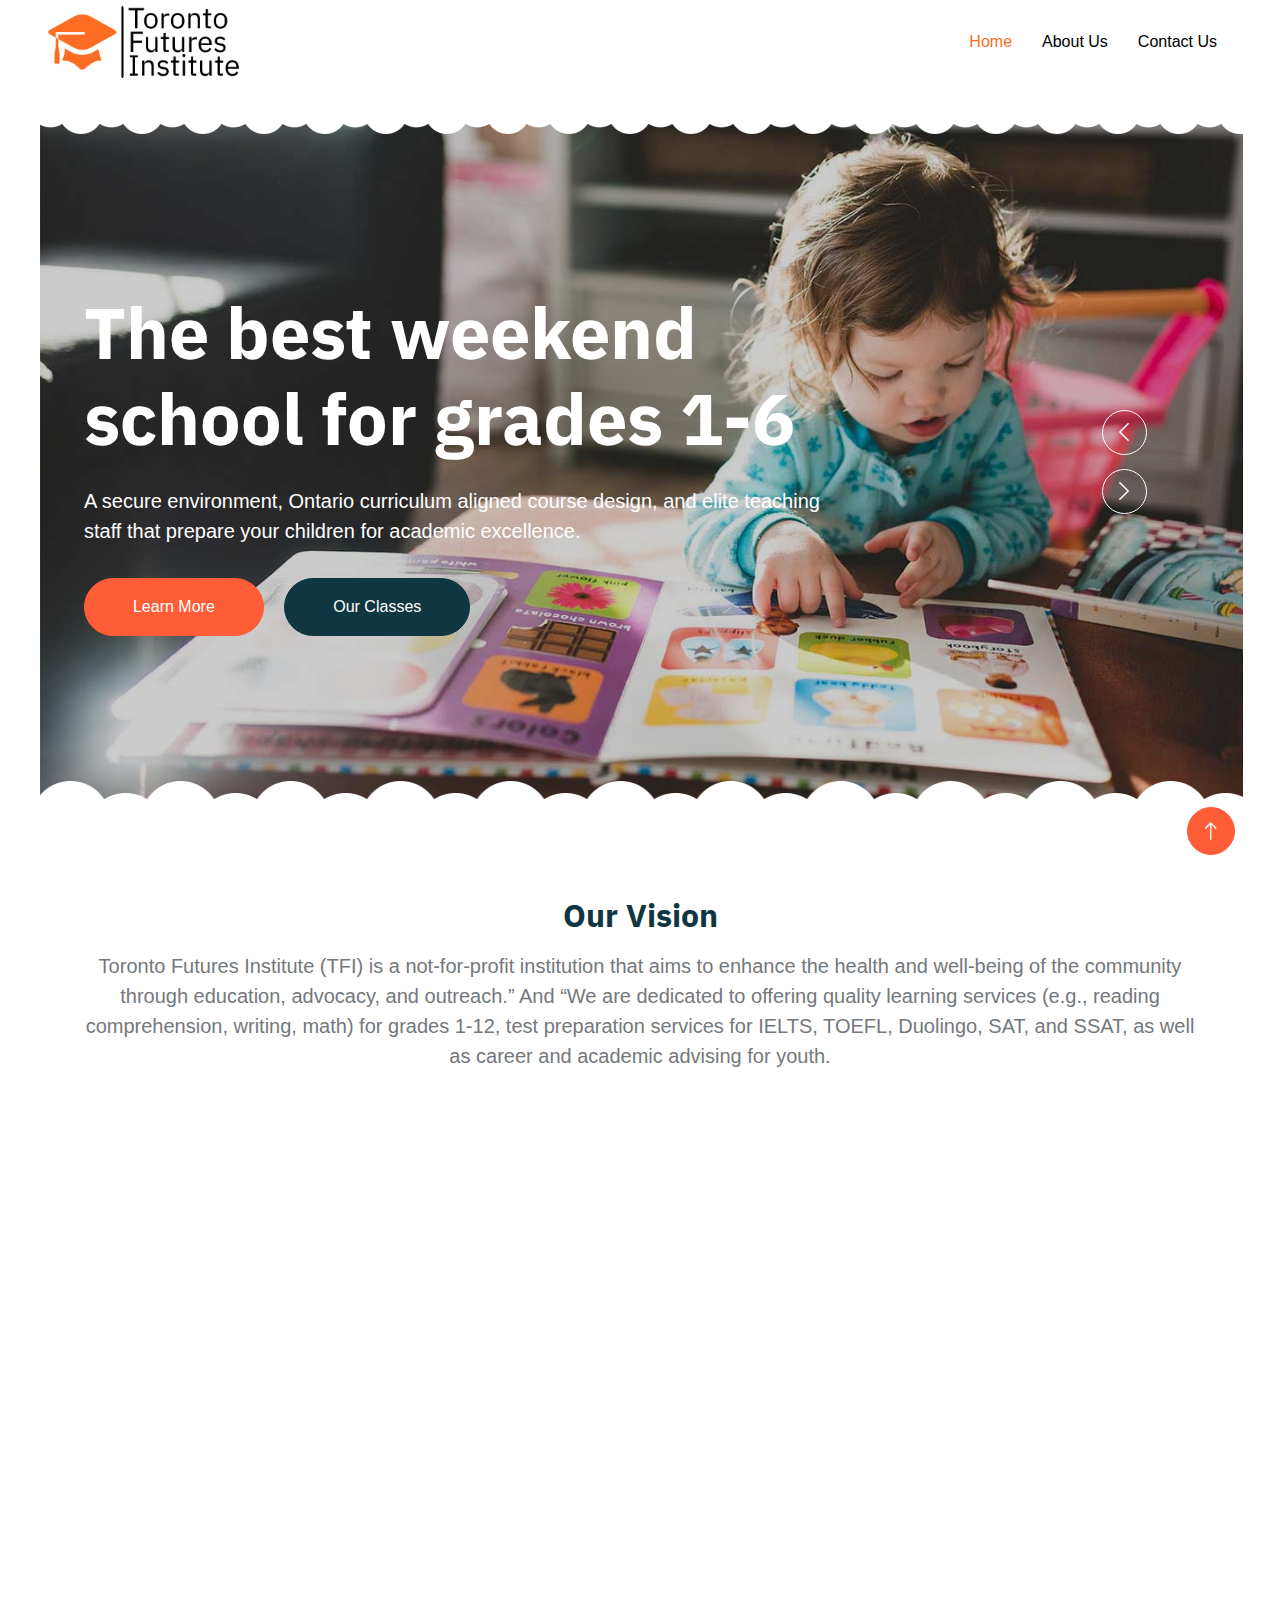
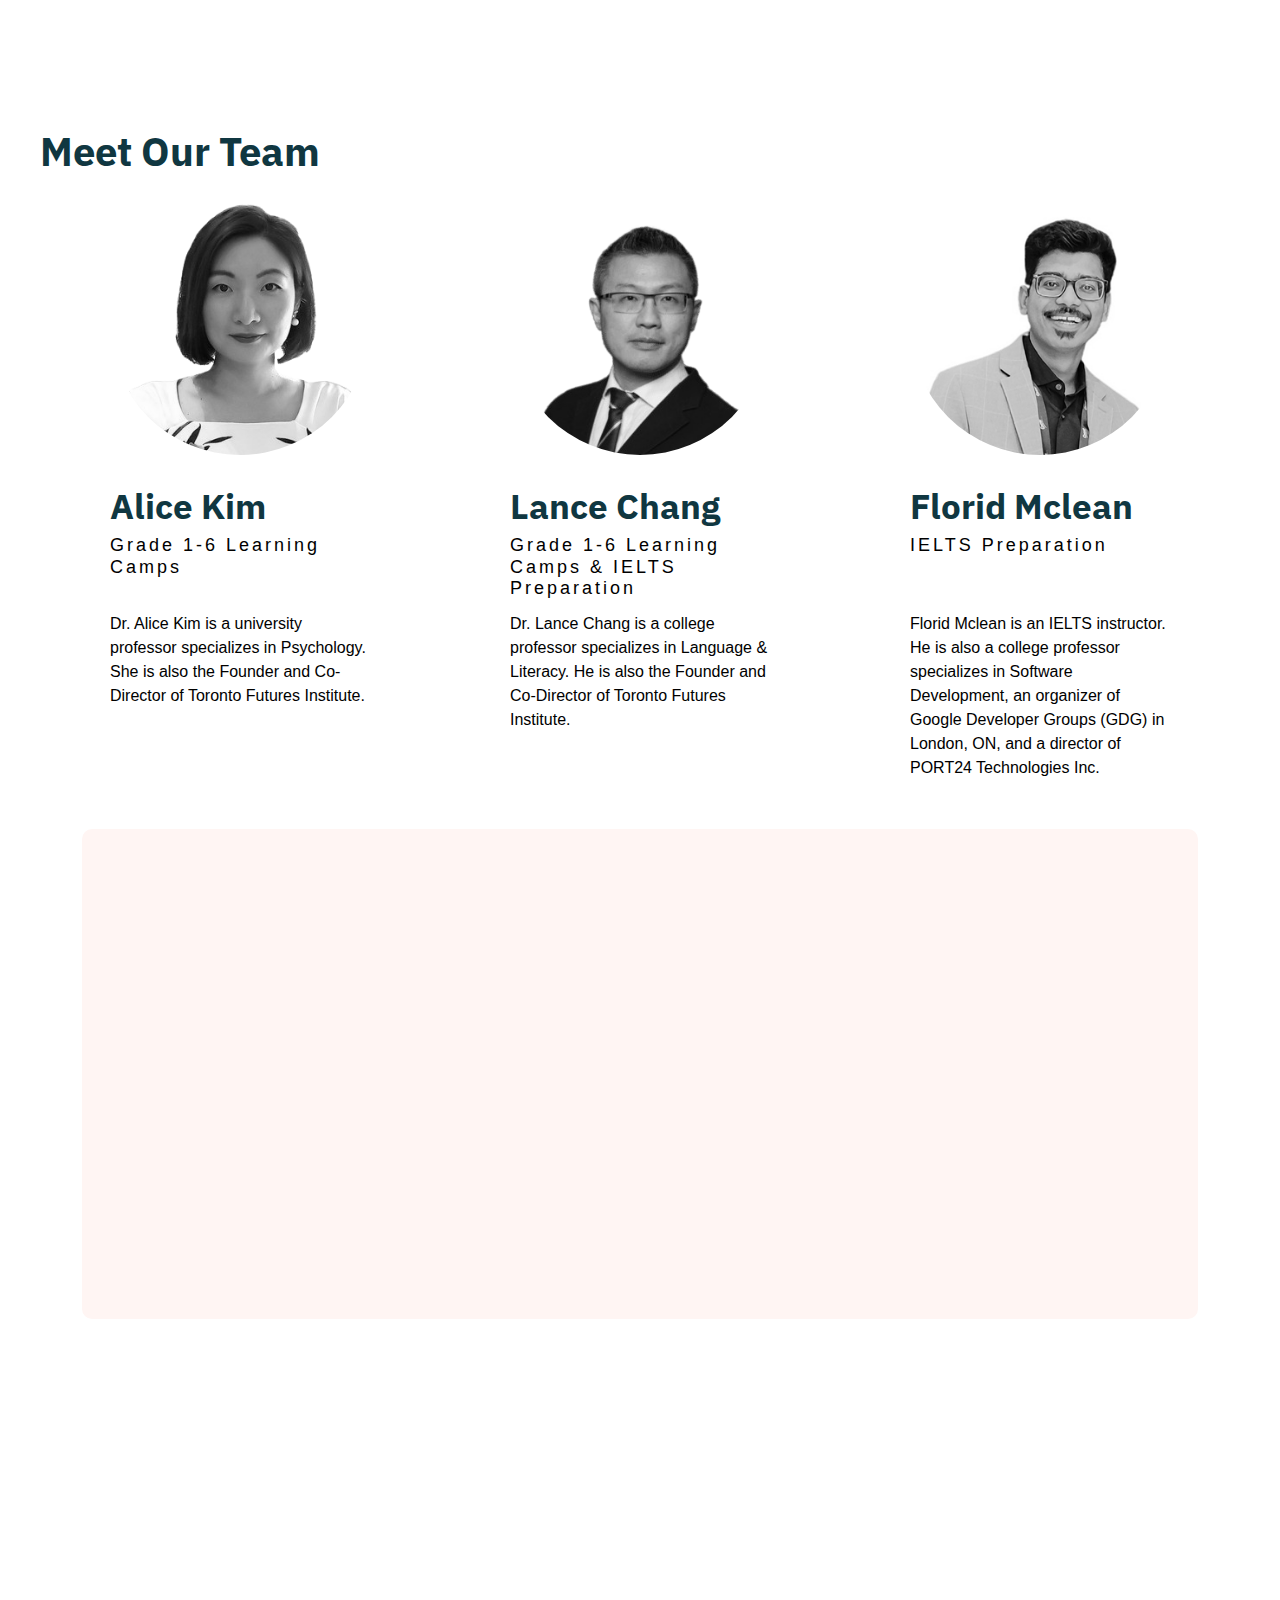
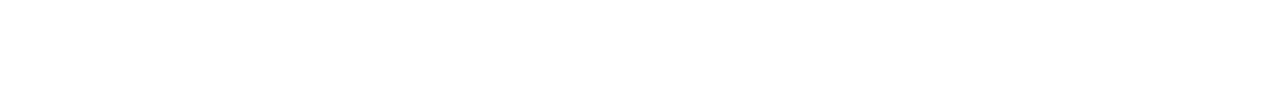
==== commit debe9567: "Add files via upload" ====
--- a/index.html
+++ b/index.html
@@ -78,7 +78,7 @@
                     design, and elite teaching staff that prepare your
                     children for academic excellence.
                   </p>
-                  <a href="/grade1-6.html"
+                  <a href="grade1-6.html"
                     class="btn btn-primary rounded-pill py-sm-3 px-sm-5 me-3 animated slideInLeft">Learn More</a>
                   <a href="#courses" class="btn btn-dark rounded-pill py-sm-3 px-sm-5 animated slideInRight">Our
                     Classes</a>
@@ -102,7 +102,7 @@
                     Questions about school subjects? Our experienced
                     instructors offer you immediate solutions.
                   </p>
-                  <a href="/grade7-12.html"
+                  <a href="grade7-12.html"
                     class="btn btn-primary rounded-pill py-sm-3 px-sm-5 me-3 animated slideInLeft">Learn More</a>
                   <a href="#courses" class="btn btn-dark rounded-pill py-sm-3 px-sm-5 animated slideInRight">Our
                     Classes</a>
@@ -127,7 +127,7 @@
                     TFI offers you customized instructions and support for
                     your learnings and school works.
                   </p>
-                  <a href="/ielts.html"
+                  <a href="ielts.html"
                     class="btn btn-primary rounded-pill py-sm-3 px-sm-5 me-3 animated slideInLeft">Learn More</a>
                   <a href="#courses" class="btn btn-dark rounded-pill py-sm-3 px-sm-5 animated slideInRight">Our
                     Classes</a>
--- a/css/style.css
+++ b/css/style.css
@@ -0,0 +1,744 @@
+/********** Template CSS **********/
+:root {
+    --primary: #FD6C23;
+    --light: #F9D1D1;
+    --dark: #000000;
+}
+
+.back-to-top {
+    position: fixed;
+    display: none;
+    right: 45px;
+    bottom: 45px;
+    z-index: 99;
+}
+
+
+/*** Spinner ***/
+#spinner {
+    opacity: 0;
+    visibility: hidden;
+    transition: opacity .5s ease-out, visibility 0s linear .5s;
+    z-index: 99999;
+}
+
+#spinner.show {
+    transition: opacity .5s ease-out, visibility 0s linear 0s;
+    visibility: visible;
+    opacity: 1;
+}
+
+
+/*** Button ***/
+.btn {
+    font-weight: 500;
+    transition: .5s;
+}
+
+.btn.btn-primary {
+    color: #FFFFFF;
+}
+
+.btn-square {
+    width: 38px;
+    height: 38px;
+}
+
+.btn-sm-square {
+    width: 32px;
+    height: 32px;
+}
+
+.btn-lg-square {
+    width: 48px;
+    height: 48px;
+}
+
+.btn-square,
+.btn-sm-square,
+.btn-lg-square {
+    padding: 0;
+    display: flex;
+    align-items: center;
+    justify-content: center;
+    font-weight: normal;
+    border-radius: 50px;
+}
+
+
+/*** Heading ***/
+h1,
+h2,
+h3,
+h4,
+.h1,
+.h2,
+.h3,
+.h4,
+.display-1,
+.display-2,
+.display-3,
+.display-4,
+.display-5,
+.display-6 {
+    font-family: 'IBM Plex Sans', sans-serif;
+    font-weight: 700;
+}
+
+h5,
+h6,
+.h5,
+.h6 {
+    font-weight: 600;
+}
+
+.font-secondary {
+    font-family: 'IBM Plex Sans', sans-serif;
+}
+
+
+/*** Navbar ***/
+.navbar .navbar-nav .nav-link {
+    padding: 30px 15px;
+    color: var(--dark);
+    font-weight: 500;
+    outline: none;
+}
+
+.navbar-nav {
+    margin-left: auto !important;
+}
+
+.navbar .navbar-nav .nav-link:hover,
+.navbar .navbar-nav .nav-link.active {
+    color: var(--primary);
+}
+
+.navbar.sticky-top {
+    top: -100px;
+    transition: .5s;
+}
+
+.navbar .dropdown-toggle::after {
+    border: none;
+    content: "\f107";
+    font-family: 'IBM Plex Sans', sans-serif;
+    font-weight: 900;
+    vertical-align: middle;
+    margin-left: 5px;
+    transition: .5s;
+}
+
+.navbar .dropdown-toggle[aria-expanded=true]::after {
+    transform: rotate(-180deg);
+}
+
+.navbar img {
+    height: auto;
+    width: auto;
+    max-height: 72px;
+    max-width: 250px;
+}
+
+.styled-table {
+    border-collapse: collapse;
+    margin: 25px 0;
+    font-size: 0.9em;
+    font-family: sans-serif;
+    min-width: 400px;
+    box-shadow: 0 0 20px rgba(0, 0, 0, 0.15);
+}
+
+.styled-table thead tr {
+    background-color: #009879;
+    color: #ffffff;
+    text-align: left;
+}
+
+.styled-table thead tr th {
+    text-align: center;
+    padding: 12px 12px;
+}
+/* 
+.styled-table thead tr th:first-child {
+    color: ;
+} */
+
+.styled-table thead tr {
+    background-color: #FD6C23;
+    color: #ffffff;
+    text-align: left;
+}
+
+.styled-table tbody tr {
+    border-bottom: 1px solid #dddddd;
+}
+
+.styled-table tbody tr:nth-of-type(even) {
+    background-color: #f3f3f3;
+}
+
+/* .styled-table tbody tr:last-of-type {
+    border-bottom: 2px solid #FD6C23;
+} */
+
+.styled-table tbody tr.active-row {
+    font-weight: bold;
+    color: #FD6C23;
+}
+
+@media (max-width: 991.98px) {
+    .navbar .navbar-nav .nav-link  {
+        margin-right: 0;
+        padding: 10px 0;
+    }
+
+    .navbar .navbar-nav {
+        margin-top: 15px;
+        border-top: 1px solid #EEEEEE;
+    }
+}
+
+@media (min-width: 992px) {
+    .navbar .nav-item .dropdown-menu {
+        display: block;
+        top: calc(100% - 15px);
+        margin-top: 0;
+        opacity: 0;
+        visibility: hidden;
+        transition: .5s;
+        
+    }
+
+    .navbar .nav-item:hover .dropdown-menu {
+        top: 100%;
+        visibility: visible;
+        transition: .5s;
+        opacity: 1;
+    }
+}
+
+
+/*** Header ***/
+.header-carousel::before,
+.header-carousel::after,
+.page-header::before,
+.page-header::after {
+    position: absolute;
+    content: "";
+    width: 100%;
+    height: 10px;
+    top: 0;
+    left: 0;
+    background: url(../img/bg-header-top.png) center center repeat-x;
+    z-index: 1;
+}
+
+.header-carousel::after,
+.page-header::after {
+    height: 19px;
+    top: auto;
+    bottom: 0;
+    background: url(../img/bg-header-bottom.png) center center repeat-x;
+}
+
+@media (max-width: 768px) {
+    .header-carousel .owl-carousel-item {
+        position: relative;
+        min-height: 500px;
+    }
+    
+    .header-carousel .owl-carousel-item img {
+        position: absolute;
+        width: 100%;
+        height: 100%;
+        object-fit: cover;
+    }
+
+    .header-carousel .owl-carousel-item p {
+        font-size: 16px !important;
+        font-weight: 400 !important;
+    }
+
+    .header-carousel .owl-carousel-item h1 {
+        font-size: 30px;
+        font-weight: 600;
+    }
+}
+
+.header-carousel .owl-nav {
+    position: absolute;
+    top: 50%;
+    right: 8%;
+    transform: translateY(-50%);
+    display: flex;
+    flex-direction: column;
+}
+
+.header-carousel .owl-nav .owl-prev,
+.header-carousel .owl-nav .owl-next {
+    margin: 7px 0;
+    width: 45px;
+    height: 45px;
+    display: flex;
+    align-items: center;
+    justify-content: center;
+    color: #FFFFFF;
+    background: transparent;
+    border: 1px solid #FFFFFF;
+    border-radius: 45px;
+    font-size: 22px;
+    transition: .5s;
+}
+
+.header-carousel .owl-nav .owl-prev:hover,
+.header-carousel .owl-nav .owl-next:hover {
+    background: var(--primary);
+    border-color: var(--primary);
+}
+
+.page-header {
+    background: linear-gradient(rgba(0, 0, 0, .2), rgba(0, 0, 0, .2)), url(../img/carousel-1.jpg) center center no-repeat;
+    background-size: cover;
+}
+
+.breadcrumb-item + .breadcrumb-item::before {
+    color: rgba(255, 255, 255, .5);
+}
+
+
+/*** Facility ***/
+.facility-item .facility-icon {
+    position: relative;
+    margin: 0 auto;
+    width: 100px;
+    height: 100px;
+    border-radius: 100px;
+    display: flex;
+    align-items: center;
+    justify-content: center;
+}
+
+.facility-item .facility-icon::before {
+    position: absolute;
+    content: "";
+    width: 100%;
+    height: 100%;
+    top: 0;
+    left: 0;
+    background: rgba(255, 255, 255, .9);
+    transition: .5s;
+    z-index: 1;
+}
+
+.facility-item .facility-icon span {
+    position: absolute;
+    content: "";
+    width: 15px;
+    height: 30px;
+    top: 0;
+    left: 0;
+    border-radius: 50%;
+}
+
+.facility-item .facility-icon span:last-child {
+    left: auto;
+    right: 0;
+}
+
+.facility-item .facility-icon i {
+    position: relative;
+    z-index: 2;
+}
+
+.facility-item .facility-text {
+    position: relative;
+    min-height: 250px;
+    padding: 30px;
+    border-radius: 100%;
+    display: flex;
+    text-align: center;
+    justify-content: center;
+    flex-direction: column;
+}
+
+.facility-item .facility-text::before {
+    position: absolute;
+    content: "";
+    width: 100%;
+    height: 100%;
+    top: 0;
+    left: 0;
+    background: rgba(255, 255, 255, .9);
+    transition: .5s;
+    z-index: 1;
+}
+
+.facility-item .facility-text * {
+    position: relative;
+    z-index: 2;
+}
+
+.facility-item:hover .facility-icon::before,
+.facility-item:hover .facility-text::before {
+    background: transparent;
+}
+
+.facility-item * {
+    transition: .5s;
+}
+
+.facility-item:hover * {
+    color: #FFFFFF !important;
+}
+
+
+/*** About ***/
+.about-img img {
+    transition: .5s;
+}
+
+.about-img img:hover {
+    background: var(--primary) !important;
+}
+
+
+/*** Classes ***/
+.classes-item {
+    transition: .5s;
+}
+
+.classes-item:hover {
+    margin-top: -10px;
+}
+
+
+/*** Team ***/
+.team-item .team-text {
+    position: absolute;
+    width: 250px;
+    height: 250px;
+    bottom: 0;
+    right: 0;
+    display: flex;
+    align-items: center;
+    justify-content: center;
+    flex-direction: column;
+    background: #FFFFFF;
+    border: 17px solid var(--light);
+    border-radius: 250px;
+    transition: .5s;
+}
+
+.team-item:hover .team-text {
+    border-color: var(--primary);
+}
+
+
+/*** Testimonial ***/
+.testimonial-carousel {
+    padding-left: 1.5rem;
+    padding-right: 1.5rem;
+}
+
+@media (min-width: 576px) {
+    .testimonial-carousel {
+        padding-left: 4rem;
+        padding-right: 4rem;
+    }
+}
+
+.testimonial-carousel .testimonial-item .border {
+    border: 1px dashed rgba(0, 185, 142, .3) !important;
+}
+
+.testimonial-carousel .owl-nav {
+    position: absolute;
+    width: 100%;
+    height: 45px;
+    top: 50%;
+    left: 0;
+    transform: translateY(-50%);
+    display: flex;
+    justify-content: space-between;
+    z-index: 1;
+}
+
+.testimonial-carousel .owl-nav .owl-prev,
+.testimonial-carousel .owl-nav .owl-next {
+    position: relative;
+    width: 45px;
+    height: 45px;
+    display: flex;
+    align-items: center;
+    justify-content: center;
+    color: #FFFFFF;
+    background: var(--primary);
+    border-radius: 45px;
+    font-size: 20px;
+    transition: .5s;
+}
+
+.testimonial-carousel .owl-nav .owl-prev:hover,
+.testimonial-carousel .owl-nav .owl-next:hover {
+    background: var(--dark);
+}
+
+
+/*** Footer ***/
+.footer .btn.btn-social {
+    margin-right: 5px;
+    width: 35px;
+    height: 35px;
+    display: flex;
+    align-items: center;
+    justify-content: center;
+    color: #FFFFFF;
+    border: 1px solid rgba(0,0,0,0.7);
+    background-color: rgba(0,0,0,0.2);
+    border-radius: 45px;
+    transition: .3s;
+}
+
+.footer .btn.btn-social:hover {
+    border-color: 1px solid rgba(0,0,0,0.9);;
+    background: var(--primary);
+}
+
+.footer .btn.btn-link {
+    display: block;
+    margin-bottom: 5px;
+    padding: 0;
+    text-align: left;
+    font-size: 16px;
+    font-weight: normal;
+    text-transform: capitalize;
+    transition: .3s;
+}
+
+.footer .btn.btn-link::before {
+    position: relative;
+    content: "\f105";
+    font-family: 'IBM Plex Sans', sans-serif;
+    font-weight: 900;
+    margin-right: 10px;
+}
+
+.footer .btn.btn-link:hover {
+    color: var(--primary) !important;
+    letter-spacing: 1px;
+    box-shadow: none;
+}
+
+.footer .form-control {
+    border-color: rgba(255,255,255,0.5);
+}
+
+.footer .copyright {
+    font-size: 15px;
+    border-top: 1px solid rgba(256, 256, 256, .1);
+}
+
+.footer .copyright a {
+    color: #FFFFFF;
+}
+
+.footer .footer-menu a {
+    margin-right: 15px;
+    padding-right: 15px;
+    border-right: 1px solid rgba(255, 255, 255, .1);
+}
+
+.footer .copyright a:hover,
+.footer .footer-menu a:hover {
+    color: var(--primary) !important;
+}
+
+.footer .footer-menu a:last-child {
+    margin-right: 0;
+    padding-right: 0;
+    border-right: none;
+}
+
+
+
+.profile-container {
+    margin: 20px 40px;
+    color: white;
+}
+
+.profiles {
+    display: flex;
+    justify-content: space-around;
+    margin: 20px auto;
+}
+
+.profile {
+    flex-basis: 260px;
+}
+
+.profile .profile-img {
+    height: 260px;
+    width: 260px;
+    border-radius: 50%;
+    filter: grayscale(100%);
+    cursor: pointer;
+    transition: 400ms;
+}
+
+.profile:hover .profile-img {
+    filter: grayscale(0%);
+}
+
+.user-name {
+    margin-top: 30px;
+    font-size: 35px;
+}
+
+.profile h5 {
+    font-size: 18px;
+    font-weight: 250;
+    letter-spacing: 3px;
+    color: var(--dark);
+    height: 10%;
+}
+
+.profile p {
+    font-size: 16px;
+    margin-top: 20px;
+    /* text-align: justify; */
+    color: var(--dark);
+}
+
+@media only screen and (max-width: 1150px) {
+    .profiles {
+        flex-direction: column;
+    }
+
+    .profile {
+        display: flex;
+        flex-direction: column;
+        align-items: center;
+    }
+
+    .profile p {
+        text-align: center;
+        margin: 20px 60px 80px 60px;
+        font-size: 20px;
+    }
+}
+
+@media only screen and (max-width: 900px) {
+    .heading {
+        font-size: 40px;
+        /* color: var(--dark); */
+        text-align: center;
+    }
+
+    .heading span {
+        font-size: 15px;
+    }
+
+    .profiles {
+        margin: 20px 0;
+    }
+
+    profile p {
+        margin: 20px 10px 80px 10px;
+    }
+}
+
+#main-container {
+    display: flex;
+    flex-direction: column;
+    align-items: center;
+    background-color: white;
+}
+
+#map-container {
+    text-align: center;
+}
+
+#contact-container {
+    display: flex;
+    flex-direction: row;
+    align-items: center;
+    padding: 0 8%;
+}
+
+#contact-container {
+    margin: 3% 0;
+    justify-content: space-around;
+}
+
+#heading-container {
+    background-color: white;
+    padding: 100px 100px 30px 100px;
+    color: var(--dark);
+    font-size: 19px;
+    text-align: center;
+}
+
+#carousel-container {
+    display: flex;
+    margin: 40px;
+    width: 94%;
+}
+
+#header-bg-logo {
+    background-color: white;
+    display: flex;
+    justify-content: center;
+    padding: 10%;
+}
+
+#header-bg-logo img {
+    width: 50%;
+    height: 50%;
+    opacity: 0.2;
+}
+
+#header-bg-logo {
+    position: relative;
+    display: inline-block;
+    background-color: white;
+    display: flex;
+    justify-content: center;
+    padding: 9%;
+  }
+  
+#header-bg-logo img {
+    display: block;
+    width: 60%;
+    height: auto;
+    opacity: 0.07;
+  }
+  
+#heading-container {
+    position: absolute;
+    top: 50%; 
+    left: 50%; 
+    transform: translate(-50%, -50%);  
+    color: var(--dark); 
+    padding: 10px 20px;
+    font-size: 20px; 
+    text-align: center;
+    background-color: rgba(0,0,0,0);
+}
+
+#heading-container p {
+    display: inline-flex;
+    width: 80%;
+    text-align: center;
+}
+
+.footer-container {
+    display: flex;
+    justify-content: space-evenly;
+}
+
+#footer-logo {
+    width: 15%;
+    height: auto;
+    padding: 5px;
+}